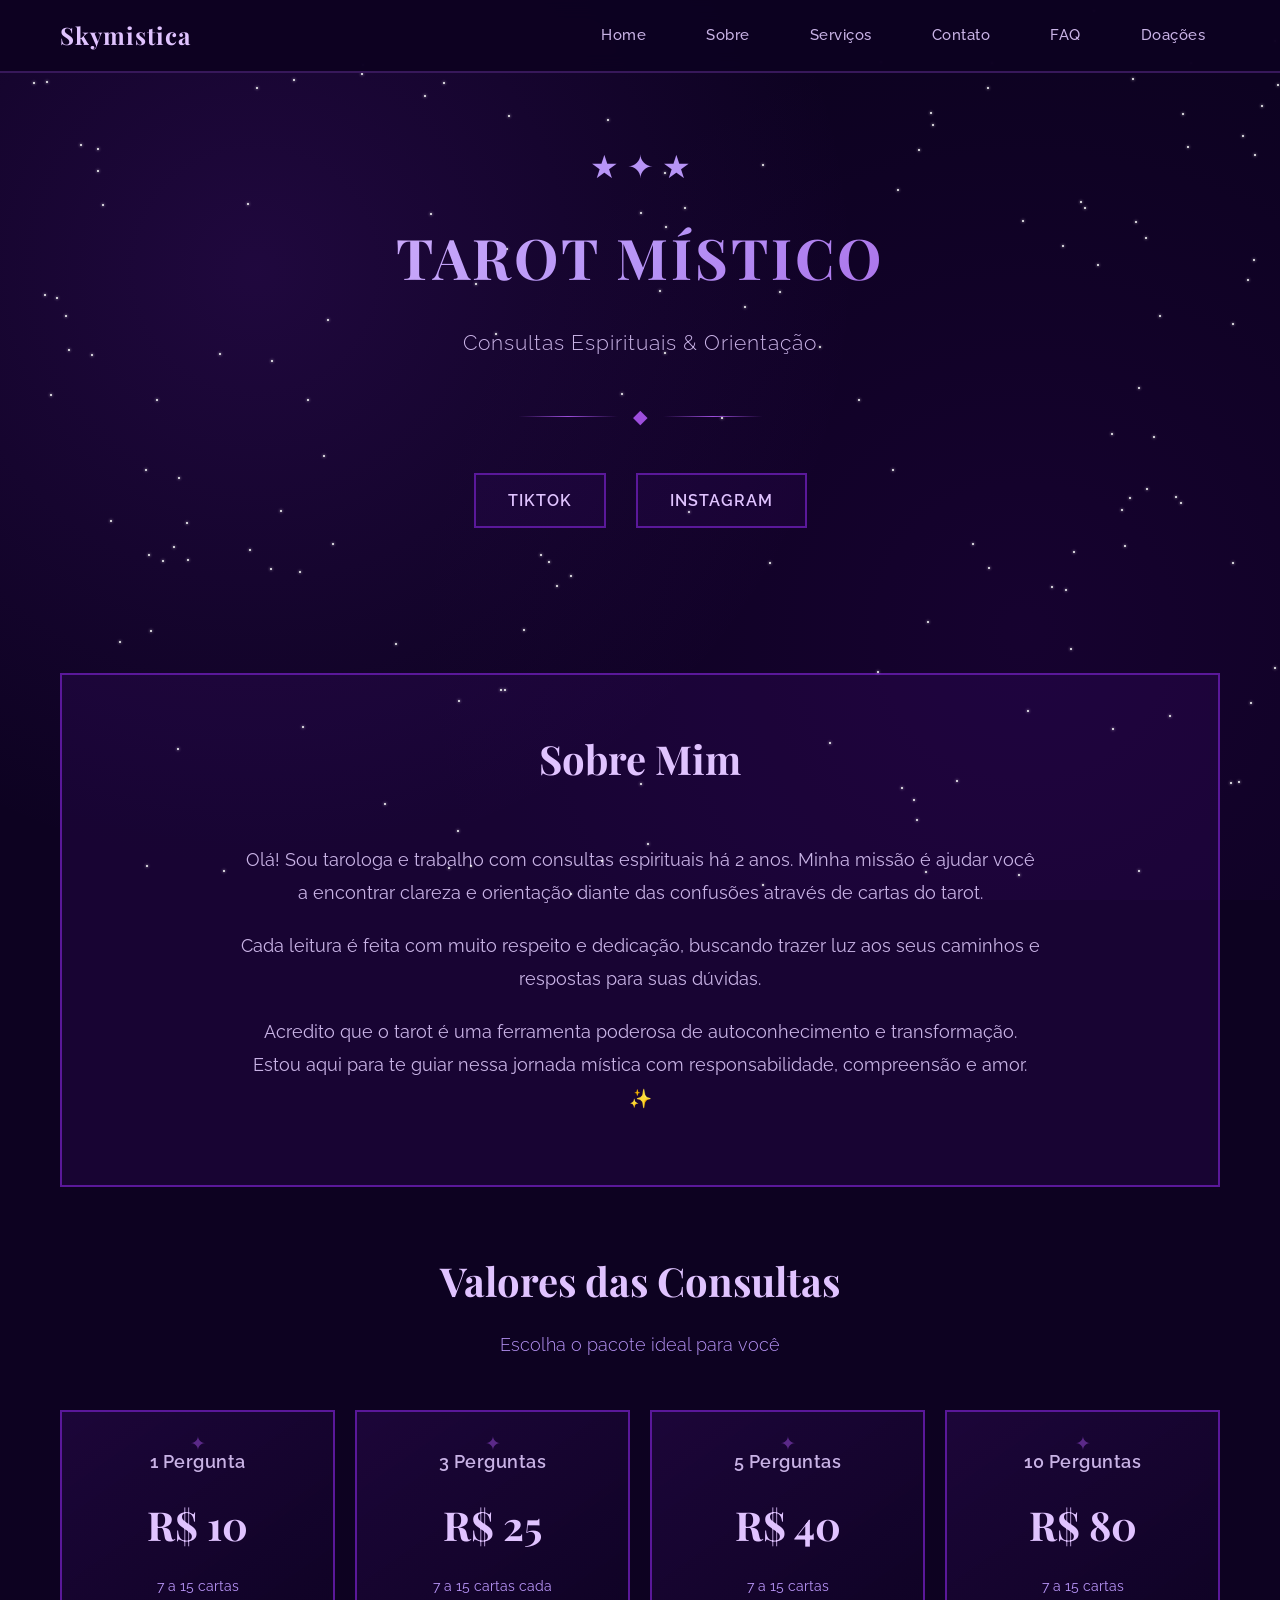
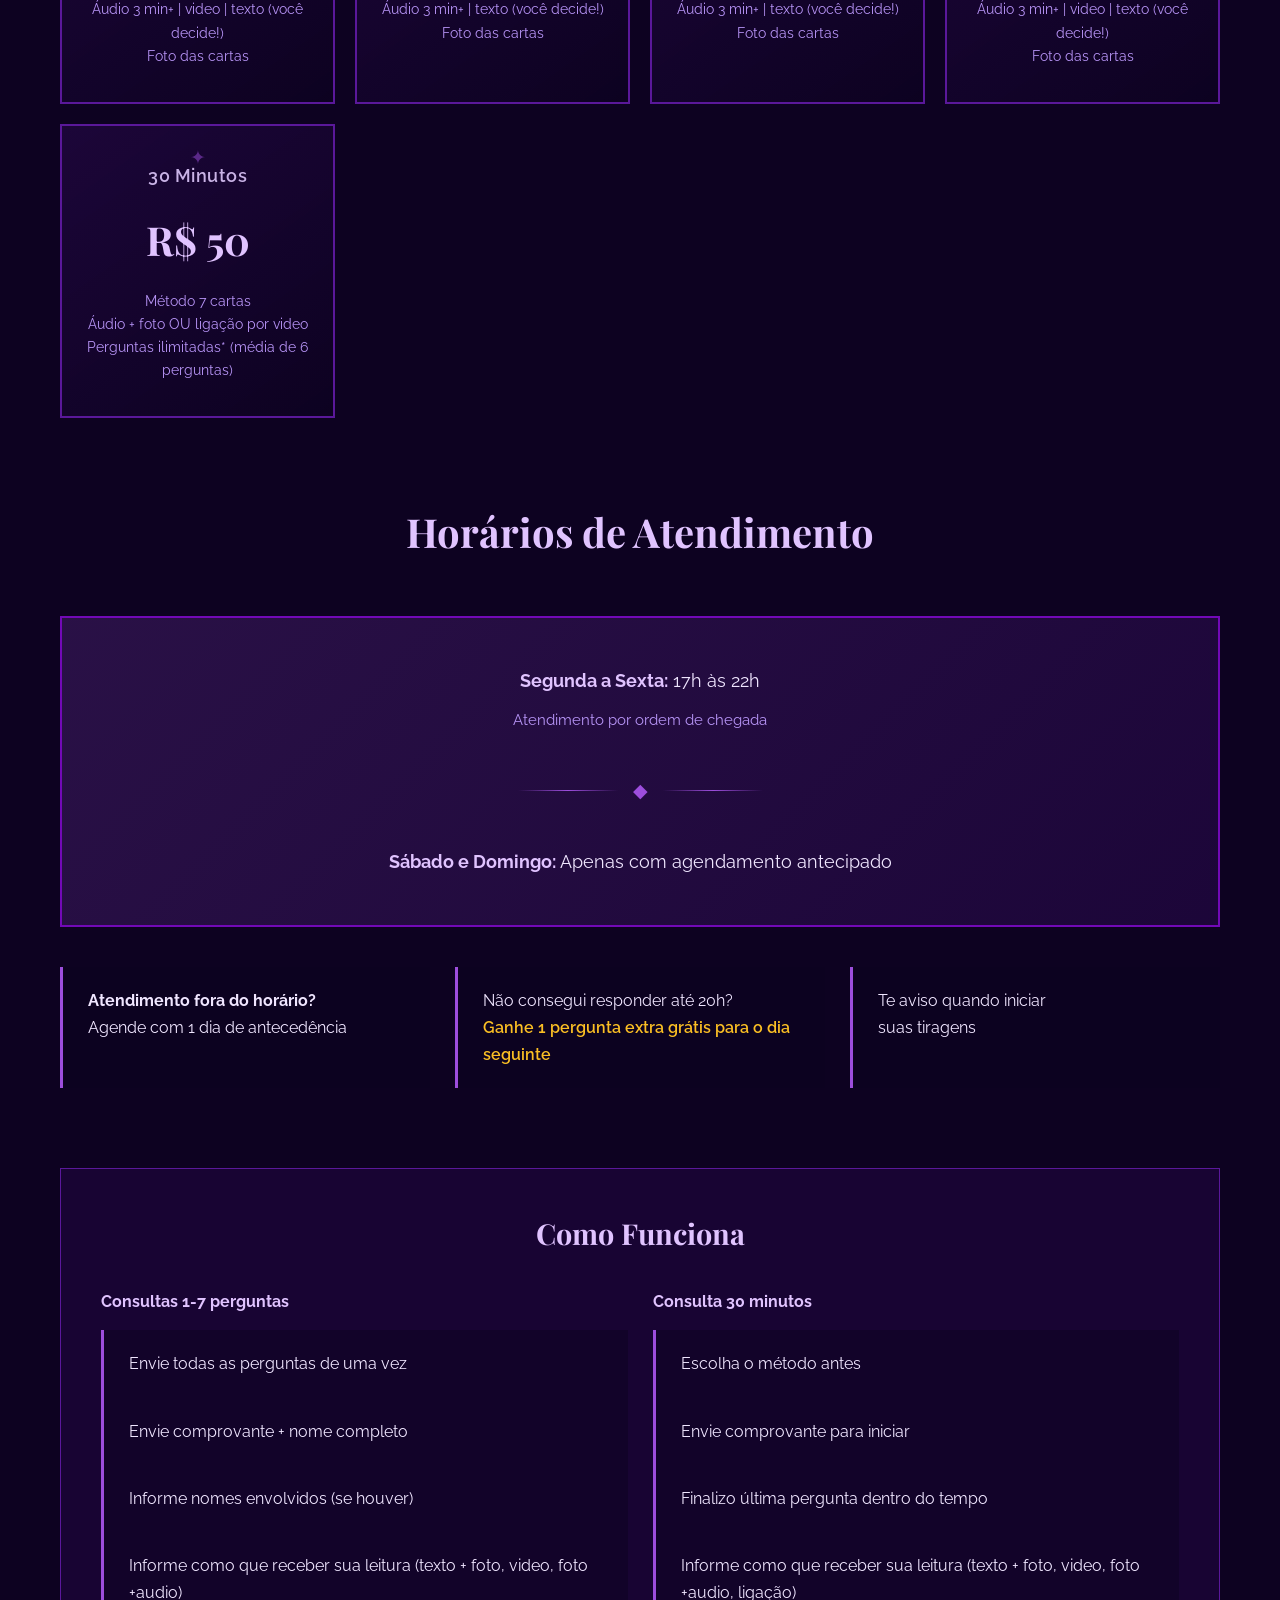
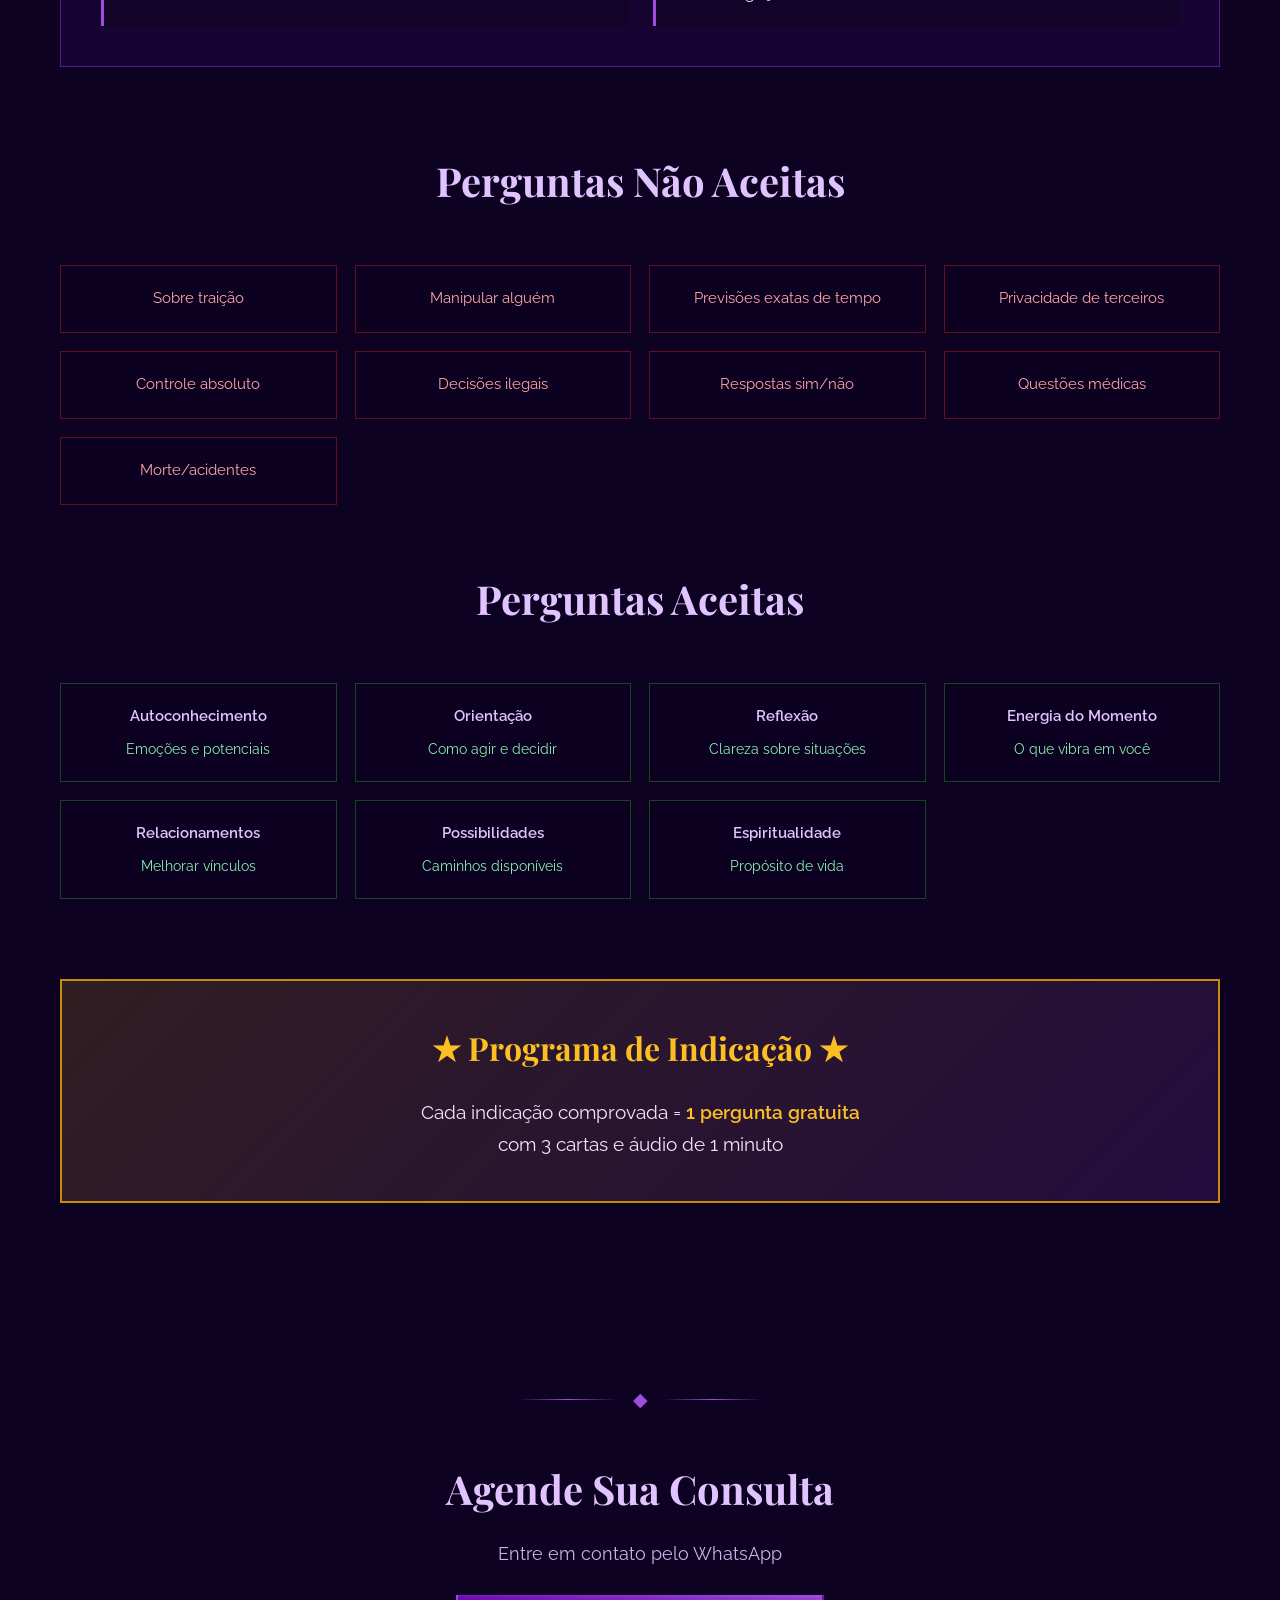
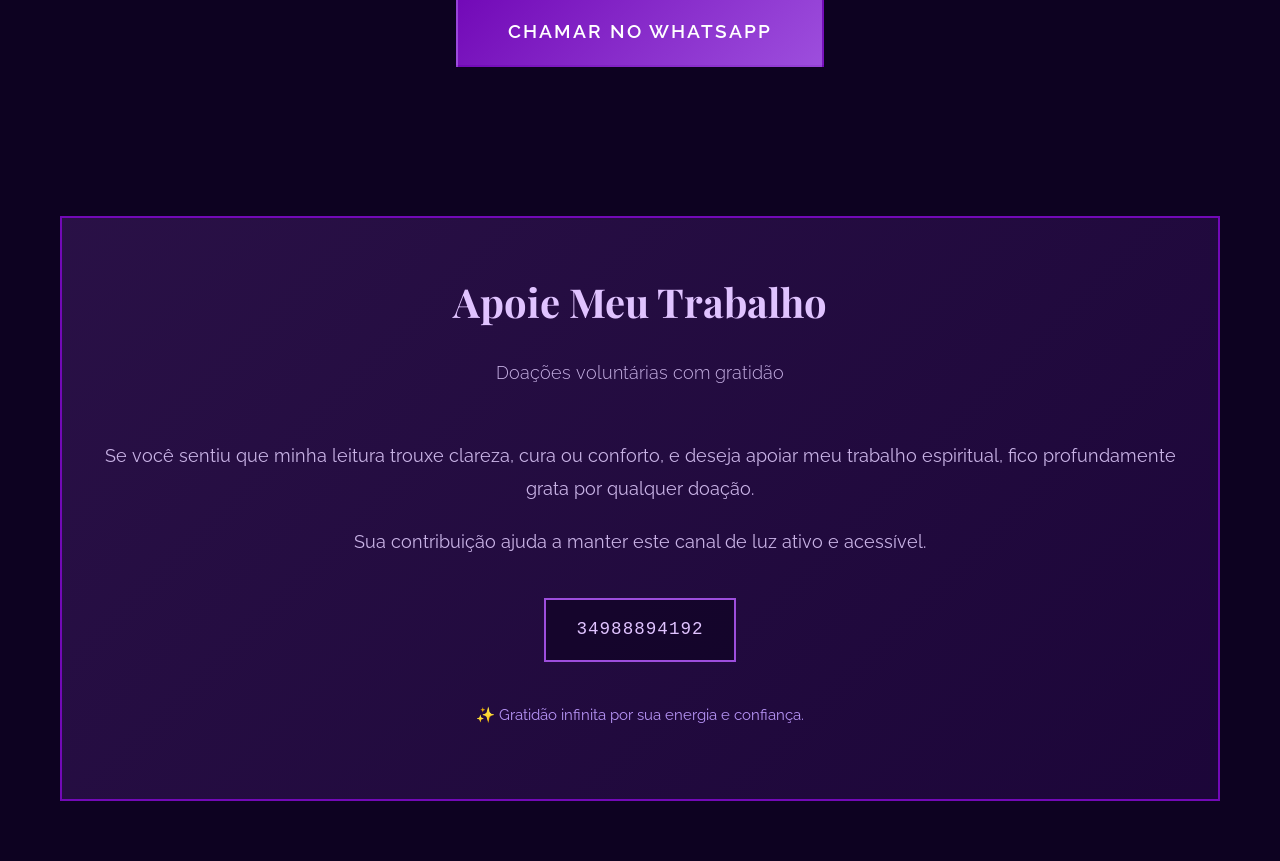
==== index.html @ a879b457 "Atualizações atualização de valores" ====
<!DOCTYPE html>
<html lang="pt-BR">
<head>
    <meta charset="UTF-8">
    <meta name="viewport" content="width=device-width, initial-scale=1.0, maximum-scale=5.0, user-scalable=yes">
    <meta name="description" content="Consultas espirituais com tarot, orientação intuitiva e leituras éticas. Agende sua consulta hoje.">
    <title>Tarot Místico | Consultas Espirituais</title>
    <style>
        @import url('https://fonts.googleapis.com/css2?family=Playfair+Display:wght@400;700&family=Raleway:wght@300;400;600&display=swap');
        * {
            margin: 0;
            padding: 0;
            box-sizing: border-box;
        }
        body {
            font-family: 'Raleway', sans-serif;
            background: #0d0221;
            color: #f0e6ff;
            line-height: 1.7;
        }
        .bg-pattern {
            position: fixed;
            top: 0;
            left: 0;
            width: 100%;
            height: 100%;
            background: 
                radial-gradient(circle at 20% 30%, rgba(138, 43, 226, 0.15) 0%, transparent 50%),
                radial-gradient(circle at 80% 70%, rgba(75, 0, 130, 0.15) 0%, transparent 50%),
                #0d0221;
            z-index: -1;
        }
        .stars-container {
            position: fixed;
            top: 0;
            left: 0;
            width: 100%;
            height: 100%;
            pointer-events: none;
            z-index: 0;
        }
        .star {
            position: absolute;
            width: 2px;
            height: 2px;
            background: white;
            border-radius: 50%;
            box-shadow: 0 0 3px white;
            animation: twinkle 3s ease-in-out infinite;
        }
        @keyframes twinkle {
            0%, 100% { opacity: 0.2; transform: scale(1); }
            50% { opacity: 1; transform: scale(1.5); }
        }
        .shooting-star {
            position: fixed;
            width: 2px;
            height: 2px;
            background: white;
            border-radius: 50%;
            box-shadow: 0 0 8px 2px rgba(255, 255, 255, 0.8);
            pointer-events: none;
            z-index: 1;
        }
        @keyframes shoot {
            0% {
                transform: translate(0, 0) rotate(-45deg);
                opacity: 1;
            }
            100% {
                transform: translate(-300px, 300px) rotate(-45deg);
                opacity: 0;
            }
        }
        .particle {
            position: fixed;
            width: 4px;
            height: 4px;
            background: #9d4edd;
            border-radius: 50%;
            pointer-events: none;
            z-index: 100;
            box-shadow: 0 0 10px #9d4edd;
        }
        @keyframes particle-float {
            0% {
                transform: translate(0, 0) scale(1);
                opacity: 1;
            }
            100% {
                transform: translate(var(--x), var(--y)) scale(0);
                opacity: 0;
            }
        }
        .container {
            max-width: 1200px;
            margin: 0 auto;
            padding: 0 20px;
        }
        nav {
            position: fixed;
            top: 0;
            left: 0;
            width: 100%;
            background: rgba(13, 2, 33, 0.95);
            backdrop-filter: blur(10px);
            border-bottom: 2px solid rgba(157, 78, 221, 0.3);
            z-index: 1000;
            padding: 15px 0;
        }
        .nav-container {
            max-width: 1200px;
            margin: 0 auto;
            padding: 0 20px;
            display: flex;
            justify-content: space-between;
            align-items: center;
        }
        .nav-logo {
            font-family: 'Playfair Display', serif;
            font-size: 1.5em;
            font-weight: 700;
            color: #e0c3ff;
            text-decoration: none;
            letter-spacing: 1px;
        }
        .nav-menu {
            display: flex;
            gap: 30px;
            list-style: none;
        }
        .nav-menu li a {
            color: #c9b3e6;
            text-decoration: none;
            font-size: 0.95em;
            font-weight: 500;
            letter-spacing: 0.5px;
            padding: 8px 15px;
            border-radius: 3px;
            transition: all 0.3s;
            position: relative;
        }
        .nav-menu li a::after {
            content: '';
            position: absolute;
            bottom: 0;
            left: 50%;
            transform: translateX(-50%);
            width: 0;
            height: 2px;
            background: linear-gradient(90deg, transparent, #9d4edd, transparent);
            transition: width 0.3s;
        }
        .nav-menu li a:hover {
            color: #e0c3ff;
            background: rgba(157, 78, 221, 0.1);
        }
        .nav-menu li a:hover::after {
            width: 80%;
        }
        .nav-toggle {
            display: none;
            flex-direction: column;
            gap: 5px;
            cursor: pointer;
            z-index: 1001;
        }
        .nav-toggle span {
            width: 25px;
            height: 2px;
            background: #e0c3ff;
            transition: all 0.3s;
        }
        .nav-toggle.active span:nth-child(1) {
            transform: rotate(45deg) translate(7px, 7px);
        }
        .nav-toggle.active span:nth-child(2) {
            opacity: 0;
        }
        .nav-toggle.active span:nth-child(3) {
            transform: rotate(-45deg) translate(7px, -7px);
        }
        @media (max-width: 768px) {
            .nav-menu {
                position: fixed;
                top: 0;
                right: -100%;
                width: 70%;
                height: 100vh;
                background: rgba(13, 2, 33, 0.98);
                backdrop-filter: blur(20px);
                flex-direction: column;
                padding: 80px 30px 30px;
                gap: 20px;
                transition: right 0.4s cubic-bezier(0.175, 0.885, 0.32, 1.275);
                border-left: 2px solid rgba(157, 78, 221, 0.3);
            }
            .nav-menu.active {
                right: 0;
            }
            .nav-toggle {
                display: flex;
            }
            .nav-menu li a {
                display: block;
                padding: 12px 20px;
                font-size: 1.1em;
            }
        }
        header {
            text-align: center;
            padding: 140px 20px 50px;
            position: relative;
        }
        .header-ornament {
            font-size: 2em;
            color: #b794f6;
            margin-bottom: 15px;
            animation: pulse-glow 2s ease-in-out infinite;
        }
        @keyframes pulse-glow {
            0%, 100% { 
                transform: scale(1);
                text-shadow: 0 0 10px rgba(183, 148, 246, 0.5);
            }
            50% { 
                transform: scale(1.1);
                text-shadow: 0 0 20px rgba(183, 148, 246, 0.8);
            }
        }
        h1 {
            font-family: 'Playfair Display', serif;
            font-size: clamp(2rem, 8vw, 3.5rem);
            font-weight: 700;
            background: linear-gradient(135deg, #e0c3ff 0%, #b794f6 50%, #9d4edd 100%);
            -webkit-background-clip: text;
            -webkit-text-fill-color: transparent;
            background-clip: text;
            margin-bottom: 20px;
            letter-spacing: 3px;
            animation: title-glow 3s ease-in-out infinite;
        }
        @keyframes title-glow {
            0%, 100% { 
                filter: drop-shadow(0 0 10px rgba(157, 78, 221, 0.3));
            }
            50% { 
                filter: drop-shadow(0 0 25px rgba(157, 78, 221, 0.6));
            }
        }
        .tagline {
            font-size: 1.3em;
            color: #c9b3e6;
            font-weight: 300;
            letter-spacing: 1px;
        }
        .ornament-line {
            display: flex;
            align-items: center;
            justify-content: center;
            margin: 40px 0;
            gap: 15px;
        }
        .ornament-line::before,
        .ornament-line::after {
            content: '';
            width: 100px;
            height: 1px;
            background: linear-gradient(90deg, transparent, #9d4edd, transparent);
        }
        .ornament-symbol {
            color: #9d4edd;
            font-size: 1.2em;
            display: inline-block;
            animation: rotate-symbol 4s linear infinite;
        }
        @keyframes rotate-symbol {
            0% { transform: rotate(0deg); }
            100% { transform: rotate(360deg); }
        }
        .social-links {
            display: flex;
            justify-content: center;
            gap: 30px;
            margin: 35px 0;
        }
        .social-btn {
            text-decoration: none;
            color: #e0c3ff;
            font-size: 1em;
            padding: 12px 32px;
            border: 2px solid #5a189a;
            background: rgba(90, 24, 154, 0.1);
            transition: all 0.3s;
            font-weight: 600;
            letter-spacing: 1px;
            position: relative;
            overflow: hidden;
        }
        .social-btn::before {
            content: '';
            position: absolute;
            top: 50%;
            left: 50%;
            width: 0;
            height: 0;
            border-radius: 50%;
            background: rgba(157, 78, 221, 0.3);
            transform: translate(-50%, -50%);
            transition: width 0.6s, height 0.6s;
        }
        .social-btn:hover::before {
            width: 300px;
            height: 300px;
        }
        .social-btn:hover {
            border-color: #9d4edd;
            background: rgba(157, 78, 221, 0.2);
            transform: translateY(-2px);
            box-shadow: 0 10px 30px rgba(157, 78, 221, 0.4);
        }
        .social-btn span {
            position: relative;
            z-index: 1;
        }
        section {
            margin-bottom: 80px;
        }
        .section-header {
            text-align: center;
            margin-bottom: 50px;
        }
        .section-title {
            font-family: 'Playfair Display', serif;
            font-size: clamp(1.8rem, 6vw, 2.5rem);
            color: #e0c3ff;
            margin-bottom: 15px;
            font-weight: 700;
        }
        .section-subtitle {
            color: #b794f6;
            font-size: 1.1em;
            font-weight: 300;
        }

        /* 👇 Tabela de preços totalmente responsiva */
        .prices-grid {
            display: grid;
            grid-template-columns: repeat(auto-fit, minmax(220px, 1fr));
            gap: 20px;
            margin-bottom: 30px;
        }

        .price-card-link {
            text-decoration: none;
            color: inherit;
            display: block;
            height: 100%;
        }

        .price-card {
            background: linear-gradient(145deg, rgba(90, 24, 154, 0.2), rgba(13, 2, 33, 0.4));
            border: 2px solid #5a189a;
            padding: 35px 20px;
            text-align: center;
            transition: all 0.4s cubic-bezier(0.175, 0.885, 0.32, 1.275);
            position: relative;
            overflow: hidden;
            cursor: pointer;
            height: 100%;
        }
        .price-card::before {
            content: '✦';
            position: absolute;
            top: 15px;
            left: 50%;
            transform: translateX(-50%);
            color: #9d4edd;
            font-size: 1.2em;
            opacity: 0.5;
            transition: all 0.4s;
        }
        .price-card::after {
            content: '';
            position: absolute;
            top: -50%;
            left: -50%;
            width: 200%;
            height: 200%;
            background: radial-gradient(circle, rgba(157, 78, 221, 0.3) 0%, transparent 70%);
            opacity: 0;
            transition: opacity 0.4s;
        }
        .price-card:hover {
            border-color: #9d4edd;
            transform: translateY(-10px) scale(1.05);
            box-shadow: 0 15px 40px rgba(157, 78, 221, 0.5);
            background: linear-gradient(145deg, rgba(90, 24, 154, 0.3), rgba(13, 2, 33, 0.5));
        }
        .price-card:hover::before {
            transform: translateX(-50%) rotate(180deg) scale(1.3);
            opacity: 1;
            text-shadow: 0 0 15px #9d4edd;
        }
        .price-card:hover::after {
            opacity: 1;
        }
        .price-name {
            font-weight: 600;
            font-size: 1.1em;
            color: #c9b3e6;
            margin-bottom: 15px;
            letter-spacing: 0.5px;
        }
        .price-value {
            font-family: 'Playfair Display', serif;
            font-size: 2.5em;
            color: #e0c3ff;
            margin: 15px 0;
            font-weight: 700;
        }
        .price-features {
            font-size: 0.9em;
            color: #b794f6;
            line-height: 1.6;
        }

        /* Restante do CSS mantido igual */
        .info-section {
            background: rgba(90, 24, 154, 0.15);
            border: 1px solid #5a189a;
            padding: 40px;
            margin: 30px 0;
        }
        .info-section h3 {
            font-family: 'Playfair Display', serif;
            color: #e0c3ff;
            font-size: 1.8em;
            margin-bottom: 25px;
            text-align: center;
        }
        .info-grid {
            display: grid;
            grid-template-columns: repeat(auto-fit, minmax(300px, 1fr));
            gap: 25px;
            margin-top: 30px;
        }
        .info-card {
            background: rgba(13, 2, 33, 0.5);
            border-left: 3px solid #9d4edd;
            padding: 20px 25px;
            transition: all 0.3s;
        }
        .info-card:hover {
            background: rgba(90, 24, 154, 0.2);
            transform: translateX(5px);
        }
        .schedule-highlight {
            background: linear-gradient(135deg, rgba(157, 78, 221, 0.2), rgba(90, 24, 154, 0.2));
            border: 2px solid #7209b7;
            padding: 35px;
            text-align: center;
            margin: 40px 0;
        }
        .schedule-highlight p {
            font-size: 1.15em;
            margin: 12px 0;
        }
        .schedule-highlight strong {
            color: #e0c3ff;
        }
        .questions-grid {
            display: grid;
            grid-template-columns: repeat(auto-fit, minmax(250px, 1fr));
            gap: 18px;
            margin-top: 30px;
        }
        .question-item {
            background: rgba(13, 2, 33, 0.6);
            border: 1px solid #5a189a;
            padding: 20px;
            text-align: center;
            transition: all 0.3s cubic-bezier(0.175, 0.885, 0.32, 1.275);
            font-size: 0.95em;
            position: relative;
        }
        .question-item::before {
            content: '';
            position: absolute;
            inset: 0;
            border-radius: inherit;
            padding: 2px;
            background: linear-gradient(135deg, transparent, currentColor, transparent);
            -webkit-mask: linear-gradient(#fff 0 0) content-box, linear-gradient(#fff 0 0);
            -webkit-mask-composite: xor;
            mask-composite: exclude;
            opacity: 0;
            transition: opacity 0.3s;
        }
        .question-item:hover {
            transform: scale(1.05) translateY(-3px);
        }
        .question-item:hover::before {
            opacity: 0.5;
        }
        .denied-item {
            border-color: rgba(185, 28, 28, 0.5);
            color: #fca5a5;
        }
        .denied-item:hover {
            border-color: rgba(185, 28, 28, 0.8);
            background: rgba(185, 28, 28, 0.1);
        }
        .accepted-item {
            border-color: rgba(34, 139, 34, 0.5);
        }
        .accepted-item:hover {
            border-color: rgba(34, 139, 34, 0.8);
            background: rgba(34, 139, 34, 0.1);
        }
        .accepted-title {
            color: #e0c3ff;
            font-weight: 600;
            margin-bottom: 8px;
        }
        .accepted-desc {
            color: #86efac;
            font-size: 0.9em;
        }
        .bonus-section {
            background: linear-gradient(135deg, rgba(251, 191, 36, 0.15), rgba(157, 78, 221, 0.15));
            border: 2px solid #ca8a04;
            padding: 40px;
            text-align: center;
            margin: 50px 0;
        }
        .bonus-section h3 {
            font-family: 'Playfair Display', serif;
            color: #fbbf24;
            font-size: 2em;
            margin-bottom: 20px;
        }
        .bonus-section p {
            font-size: 1.2em;
        }
        .sobre-section {
            background: rgba(90, 24, 154, 0.15);
            border: 2px solid #5a189a;
            padding: 50px 40px;
            margin: 60px 0;
            text-align: center;
        }
        .sobre-section p {
            color: #c9b3e6;
            font-size: 1.15em;
            line-height: 1.8;
            max-width: 800px;
            margin: 20px auto;
        }
        .faq-section {
            margin: 60px 0;
        }
        .faq-item {
            background: rgba(90, 24, 154, 0.15);
            border: 2px solid #5a189a;
            margin-bottom: 15px;
            overflow: hidden;
            transition: all 0.3s;
        }
        .faq-item:hover {
            border-color: #9d4edd;
        }
        .faq-question {
            padding: 20px 25px;
            cursor: pointer;
            display: flex;
            justify-content: space-between;
            align-items: center;
            font-weight: 600;
            color: #e0c3ff;
            font-size: 1.05em;
            transition: all 0.3s;
        }
        .faq-question:hover {
            background: rgba(157, 78, 221, 0.1);
        }
        .faq-icon {
            font-size: 1.3em;
            color: #9d4edd;
            transition: transform 0.3s;
        }
        .faq-item.active .faq-icon {
            transform: rotate(45deg);
        }
        .faq-answer {
            max-height: 0;
            overflow: hidden;
            transition: max-height 0.4s cubic-bezier(0.175, 0.885, 0.32, 1.275);
        }
        .faq-item.active .faq-answer {
            max-height: 500px;
        }
        .faq-answer-content {
            padding: 0 25px 20px;
            color: #b794f6;
            line-height: 1.7;
        }
        .doacoes-section {
            background: linear-gradient(135deg, rgba(157, 78, 221, 0.2), rgba(90, 24, 154, 0.2));
            border: 2px solid #7209b7;
            padding: 50px 40px;
            text-align: center;
            margin: 60px 0;
        }
        .doacoes-section p {
            font-size: 1.15em;
            color: #c9b3e6;
            margin: 20px 0;
            line-height: 1.8;
        }
        .pix-key {
            background: rgba(13, 2, 33, 0.6);
            border: 2px solid #9d4edd;
            padding: 15px 30px;
            display: inline-block;
            margin: 20px 0;
            font-family: 'Courier New', monospace;
            color: #e0c3ff;
            font-size: 1.1em;
            letter-spacing: 1px;
        }
        .feedback-section {
            margin: 60px 0;
        }
        .view-feedbacks-btn {
            background: rgba(90, 24, 154, 0.2);
            border: 2px solid #5a189a;
            color: #e0c3ff;
            padding: 12px 30px;
            font-size: 0.95em;
            font-weight: 600;
            letter-spacing: 1px;
            cursor: pointer;
            transition: all 0.3s;
            margin: 20px auto;
            display: block;
        }
        .view-feedbacks-btn:hover {
            border-color: #9d4edd;
            background: rgba(157, 78, 221, 0.2);
            transform: translateY(-2px);
        }
        .feedback-form-container {
            background: linear-gradient(145deg, rgba(90, 24, 154, 0.15), rgba(13, 2, 33, 0.3));
            border: 2px solid #5a189a;
            padding: 30px;
            margin-bottom: 30px;
            max-width: 600px;
            margin-left: auto;
            margin-right: auto;
        }
        .feedback-form-container h3 {
            font-size: 1.3em;
        }
        .feedback-form {
            display: flex;
            flex-direction: column;
            gap: 20px;
            max-width: 600px;
            margin: 0 auto;
        }
        .form-group {
            display: flex;
            flex-direction: column;
            gap: 10px;
        }
        .form-group label {
            color: #e0c3ff;
            font-weight: 600;
            font-size: 1.05em;
        }
        .form-group input,
        .form-group textarea {
            background: rgba(13, 2, 33, 0.6);
            border: 2px solid #5a189a;
            color: #f0e6ff;
            padding: 12px 15px;
            font-family: 'Raleway', sans-serif;
            font-size: 1em;
            transition: all 0.3s;
        }
        .form-group input:focus,
        .form-group textarea:focus {
            outline: none;
            border-color: #9d4edd;
            background: rgba(13, 2, 33, 0.8);
            box-shadow: 0 0 20px rgba(157, 78, 221, 0.3);
        }
        .form-group textarea {
            min-height: 120px;
            resize: vertical;
        }
        .rating-container {
            display: flex;
            gap: 10px;
            justify-content: center;
            font-size: 2em;
        }
        .star-rating {
            cursor: pointer;
            color: #5a189a;
            transition: all 0.3s;
        }
        .star-rating:hover,
        .star-rating.active {
            color: #fbbf24;
            transform: scale(1.2);
            filter: drop-shadow(0 0 8px #fbbf24);
        }
        .submit-btn {
            background: linear-gradient(135deg, #7209b7, #9d4edd);
            color: #ffffff;
            padding: 15px 40px;
            border: 2px solid transparent;
            font-size: 1.1em;
            font-weight: 600;
            letter-spacing: 1px;
            cursor: pointer;
            transition: all 0.4s cubic-bezier(0.175, 0.885, 0.32, 1.275);
            position: relative;
            overflow: hidden;
        }
        .submit-btn:hover {
            background: linear-gradient(135deg, #9d4edd, #b794f6);
            transform: translateY(-3px);
            box-shadow: 0 15px 40px rgba(157, 78, 221, 0.5);
            border-color: #e0c3ff;
        }
        .submit-btn:active {
            transform: translateY(-1px);
        }
        .feedbacks-container {
            display: grid;
            grid-template-columns: repeat(auto-fit, minmax(300px, 1fr));
            gap: 25px;
            margin-top: 30px;
        }
        .feedback-card {
            background: linear-gradient(145deg, rgba(90, 24, 154, 0.15), rgba(13, 2, 33, 0.4));
            border: 2px solid #5a189a;
            padding: 25px;
            transition: all 0.3s;
            position: relative;
            overflow: hidden;
        }
        .delete-feedback-btn {
            position: absolute;
            top: 10px;
            right: 10px;
            background: rgba(185, 28, 28, 0.3);
            border: 1px solid rgba(185, 28, 28, 0.5);
            color: #fca5a5;
            padding: 5px 10px;
            font-size: 0.85em;
            cursor: pointer;
            opacity: 0;
            transition: all 0.3s;
            z-index: 2;
        }
        .feedback-card:hover .delete-feedback-btn {
            opacity: 1;
        }
        .delete-feedback-btn:hover {
            background: rgba(185, 28, 28, 0.5);
            border-color: rgba(185, 28, 28, 0.8);
            transform: scale(1.05);
        }
        .feedback-toggle-section {
            text-align: center;
            margin: 30px 0;
        }
        .feedback-card::before {
            content: '"';
            position: absolute;
            top: 10px;
            left: 15px;
            font-size: 4em;
            color: rgba(157, 78, 221, 0.2);
            font-family: 'Playfair Display', serif;
        }
        .feedback-card:hover {
            border-color: #9d4edd;
            transform: translateY(-5px);
            box-shadow: 0 10px 30px rgba(157, 78, 221, 0.3);
        }
        .feedback-header {
            display: flex;
            justify-content: space-between;
            align-items: center;
            margin-bottom: 15px;
            position: relative;
            z-index: 1;
        }
        .feedback-name {
            color: #e0c3ff;
            font-weight: 600;
            font-size: 1.1em;
        }
        .feedback-stars {
            color: #fbbf24;
            font-size: 1.2em;
        }
        .feedback-text {
            color: #c9b3e6;
            line-height: 1.7;
            position: relative;
            z-index: 1;
        }
        .feedback-date {
            color: #7c3aed;
            font-size: 0.85em;
            margin-top: 15px;
            text-align: right;
        }
        @media (max-width: 768px) {
            .feedback-form-container {
                padding: 25px;
            }
            .feedbacks-container {
                grid-template-columns: 1fr;
            }
            .social-links {
                flex-direction: column;
                align-items: center;
            }
            .social-btn {
                width: 200px;
            }
        }
        .highlight-text {
            color: #fbbf24;
            font-weight: 600;
        }
        .cta-section {
            text-align: center;
            padding: 60px 20px;
        }
        .cta-btn {
            display: inline-block;
            background: linear-gradient(135deg, #7209b7, #9d4edd);
            color: #ffffff;
            padding: 18px 50px;
            text-decoration: none;
            font-size: 1.2em;
            font-weight: 600;
            letter-spacing: 2px;
            transition: all 0.4s cubic-bezier(0.175, 0.885, 0.32, 1.275);
            border: 2px solid transparent;
            margin-top: 25px;
            position: relative;
            overflow: hidden;
        }
        .cta-btn::before {
            content: '';
            position: absolute;
            top: 0;
            left: -100%;
            width: 100%;
            height: 100%;
            background: linear-gradient(90deg, transparent, rgba(255, 255, 255, 0.3), transparent);
            transition: left 0.5s;
        }
        .cta-btn:hover::before {
            left: 100%;
        }
        .cta-btn:hover {
            background: linear-gradient(135deg, #9d4edd, #b794f6);
            transform: translateY(-5px) scale(1.05);
            box-shadow: 0 20px 50px rgba(157, 78, 221, 0.6);
            border-color: #e0c3ff;
        }
        .cta-btn:active {
            transform: translateY(-3px) scale(1.02);
        }
    </style>
    <meta name="google-site-verification" content="fKoF7SMk9JvR11VskaESYh5xwRp-BRZ_oxU2WrMAyKY" />
</head>
<body>
    <nav>
        <div class="nav-container">
            <a href="#home" class="nav-logo">Skymistica</a>
            <ul class="nav-menu" id="navMenu">
                <li><a href="#home">Home</a></li>
                <li><a href="#sobre">Sobre</a></li>
                <li><a href="#servicos">Serviços</a></li>
                <li><a href="#contato">Contato</a></li>
                <li><a href="#faq">FAQ</a></li>
                <li><a href="#doacoes">Doações</a></li>
            </ul>
            <div class="nav-toggle" id="navToggle">
                <span></span>
                <span></span>
                <span></span>
            </div>
        </div>
    </nav>
    <div class="bg-pattern"></div>
    <div class="stars-container" id="starsContainer"></div>
    <div class="container">
        <header id="home">
            <div class="header-ornament">★ ✦ ★</div>
            <h1>TAROT MÍSTICO</h1>
            <p class="tagline">Consultas Espirituais & Orientação</p>
            <div class="ornament-line">
                <span class="ornament-symbol">◆</span>
            </div>
            <div class="social-links">
                <a href="https://www.tiktok.com/@_skymistica" target="_blank" class="social-btn"><span>TIKTOK</span></a>
                <a href="https://www.instagram.com/_skymistica/" target="_blank" class="social-btn"><span>INSTAGRAM</span></a>
            </div>
        </header>
        <section id="sobre" class="sobre-section">
            <div class="section-header">
                <h2 class="section-title">Sobre Mim</h2>
            </div>
            <p>
                Olá! Sou tarologa e trabalho com consultas espirituais há 2 anos. Minha missão é ajudar você a encontrar clareza e
                orientação diante das confusões através de cartas do tarot. 
            </p>
            <p>
                Cada leitura é feita com muito 
                respeito e dedicação, buscando trazer luz aos seus caminhos e respostas para suas dúvidas.
            </p>
            <p>
                Acredito que o tarot é uma ferramenta poderosa de autoconhecimento e transformação. Estou aqui para te guiar 
                nessa jornada mística com responsabilidade, compreensão e amor. ✨
            </p>
        </section>
        <section id="servicos">
            <div class="section-header">
                <h2 class="section-title">Valores das Consultas</h2>
                <p class="section-subtitle">Escolha o pacote ideal para você</p>
            </div>
            <div class="prices-grid">
                <!-- Cada card agora é um link para WhatsApp -->
                <a href="https://wa.me/5534988894192?text=Olá,%20gostaria%20de%20agendar%20a%20consulta%20de%201%20pergunta%20(R$7)!" class="price-card-link" target="_blank">
                    <div class="price-card">
                        <div class="price-name">1 Pergunta</div>
                        <div class="price-value">R$ 10</div>
                        <div class="price-features">
                            7 a 15 cartas<br>
                            Áudio 3 min+ | video | texto (você decide!) <br>
                            Foto das cartas
                        </div>
                    </div>
                </a>
                <a href="https://wa.me/5534988894192?text=Olá,%20gostaria%20de%20agendar%20a%20consulta%20de%203%20perguntas%20(R$15)!" class="price-card-link" target="_blank">
                    <div class="price-card">
                        <div class="price-name">3 Perguntas</div>
                        <div class="price-value">R$ 25</div>
                        <div class="price-features">
                            7 a 15 cartas cada<br>
                            Áudio 3 min+ | texto (você decide!) <br>
                            Foto das cartas
                        </div>
                    </div>
                </a>
                <a href="https://wa.me/5534988894192?text=Olá,%20gostaria%20de%20agendar%20a%20consulta%20de%205%20perguntas%20(R$20)!" class="price-card-link" target="_blank">
                    <div class="price-card">
                        <div class="price-name">5 Perguntas</div>
                        <div class="price-value">R$ 40</div>
                        <div class="price-features">
                            7 a 15 cartas<br>
                            Áudio 3 min+ | texto (você decide!) <br>
                            Foto das cartas
                        </div>
                    </div>
                </a>
                <a href="https://wa.me/5534988894192?text=Olá,%20gostaria%20de%20agendar%20a%20consulta%20de%207%20perguntas%20(R$25)!" class="price-card-link" target="_blank">
                    <div class="price-card">
                        <div class="price-name">10 Perguntas</div>
                        <div class="price-value">R$ 80</div>
                        <div class="price-features">
                            7 a 15 cartas<br>
                            Áudio 3 min+ | video | texto (você decide!) <br>
                            Foto das cartas
                        </div>
                    </div>
                </a>
                <a href="https://wa.me/5534988894192?text=Olá,%20gostaria%20de%20agendar%20a%20consulta%20de%2030%20minutos%20(R$55)!" class="price-card-link" target="_blank">
                    <div class="price-card">
                        <div class="price-name">30 Minutos</div>
                        <div class="price-value">R$ 50</div>
                        <div class="price-features">
                            Método 7 cartas<br>
                            Áudio + foto OU ligação por video<br>
                            Perguntas ilimitadas* (média de 6 perguntas)
                        </div>
                    </div>
                </a>
            </div>
        </section>
        <!-- Restante do conteúdo mantido igual -->
        <section>
            <div class="section-header">
                <h2 class="section-title">Horários de Atendimento</h2>
            </div>
            <div class="schedule-highlight">
                <p><strong>Segunda a Sexta:</strong> 17h às 22h</p>
                <p style="font-size: 0.95em; color: #b794f6;">Atendimento por ordem de chegada</p>
                <div class="ornament-line">
                    <span class="ornament-symbol">◆</span>
                </div>
                <p><strong>Sábado e Domingo:</strong> Apenas com agendamento antecipado</p>
            </div>
            <div class="info-grid">
                <div class="info-card">
                    <strong>Atendimento fora do horário?</strong><br>
                    Agende com 1 dia de antecedência
                </div>
                <div class="info-card">
                    Não consegui responder até 20h?<br>
                    <span class="highlight-text">Ganhe 1 pergunta extra grátis para o dia seguinte</span>
                </div>
                <div class="info-card">
                    Te aviso quando iniciar<br>
                    suas tiragens
                </div>
            </div>
        </section>
        <section>
            <div class="info-section">
                <h3>Como Funciona</h3>
                <div class="info-grid">
                    <div>
                        <h4 style="color: #e0c3ff; margin-bottom: 15px;">Consultas 1-7 perguntas</h4>
                        <div class="info-card">Envie todas as perguntas de uma vez</div>
                        <div class="info-card">Envie comprovante + nome completo</div>
                        <div class="info-card">Informe nomes envolvidos (se houver)</div>
                        <div class="info-card">Informe como que receber sua leitura (texto + foto, video, foto +audio) </div>
                    </div>
                    <div>
                        <h4 style="color: #e0c3ff; margin-bottom: 15px;">Consulta 30 minutos</h4>
                        <div class="info-card">Escolha o método antes</div>
                        <div class="info-card">Envie comprovante para iniciar</div>
                        <div class="info-card">Finalizo última pergunta dentro do tempo</div>
                        <div class="info-card">Informe como que receber sua leitura (texto + foto, video, foto +audio, ligação) </div>

                    </div>
                </div>
            </div>
        </section>
        <section id="faq">
            <div class="section-header">
                <h2 class="section-title">Perguntas Não Aceitas</h2>
            </div>
            <div class="questions-grid">
                <div class="question-item denied-item">Sobre traição</div>
                <div class="question-item denied-item">Manipular alguém</div>
                <div class="question-item denied-item">Previsões exatas de tempo</div>
                <div class="question-item denied-item">Privacidade de terceiros</div>
                <div class="question-item denied-item">Controle absoluto</div>
                <div class="question-item denied-item">Decisões ilegais</div>
                <div class="question-item denied-item">Respostas sim/não</div>
                <div class="question-item denied-item">Questões médicas</div>
                <div class="question-item denied-item">Morte/acidentes</div>
            </div>
            <div class="section-header" style="margin-top: 60px;">
                <h2 class="section-title">Perguntas Aceitas</h2>
            </div>
            <div class="questions-grid">
                <div class="question-item accepted-item">
                    <div class="accepted-title">Autoconhecimento</div>
                    <div class="accepted-desc">Emoções e potenciais</div>
                </div>
                <div class="question-item accepted-item">
                    <div class="accepted-title">Orientação</div>
                    <div class="accepted-desc">Como agir e decidir</div>
                </div>
                <div class="question-item accepted-item">
                    <div class="accepted-title">Reflexão</div>
                    <div class="accepted-desc">Clareza sobre situações</div>
                </div>
                <div class="question-item accepted-item">
                    <div class="accepted-title">Energia do Momento</div>
                    <div class="accepted-desc">O que vibra em você</div>
                </div>
                <div class="question-item accepted-item">
                    <div class="accepted-title">Relacionamentos</div>
                    <div class="accepted-desc">Melhorar vínculos</div>
                </div>
                <div class="question-item accepted-item">
                    <div class="accepted-title">Possibilidades</div>
                    <div class="accepted-desc">Caminhos disponíveis</div>
                </div>
                <div class="question-item accepted-item">
                    <div class="accepted-title">Espiritualidade</div>
                    <div class="accepted-desc">Propósito de vida</div>
                </div>
            </div>
        </section>
        <section>
            <div class="bonus-section">
                <h3>★ Programa de Indicação ★</h3>
                <p>
                    Cada indicação comprovada = <span class="highlight-text">1 pergunta gratuita</span><br>
                    com 3 cartas e áudio de 1 minuto
                </p>
            </div>
        </section>
        <section id="contato" class="cta-section">
            <div class="ornament-line">
                <span class="ornament-symbol">◆</span>
            </div>
            <h2 class="section-title">Agende Sua Consulta</h2>
            <p style="font-size: 1.15em; color: #c9b3e6;">
                Entre em contato pelo WhatsApp
            </p>
            <a href="https://wa.me/5534991282814?text=Olá,%20gostaria%20de%20agendar%20uma%20consulta%20com%20você!" class="cta-btn" target="_blank">
                CHAMAR NO WHATSAPP
            </a>
        </section>
        <section id="doacoes" class="doacoes-section">
            <div class="section-header">
                <h2 class="section-title">Apoie Meu Trabalho</h2>
                <p class="section-subtitle">Doações voluntárias com gratidão</p>
            </div>
            <p>
                Se você sentiu que minha leitura trouxe clareza, cura ou conforto, e deseja apoiar meu trabalho espiritual, fico profundamente grata por qualquer doação.
            </p>
            <p>
                Sua contribuição ajuda a manter este canal de luz ativo e acessível.
            </p>
            <div class="pix-key">34988894192</div>
            <p style="font-size: 0.95em; color: #b794f6;">
                ✨ Gratidão infinita por sua energia e confiança.
            </p>
        </section>
    </div>

    <!-- Scripts originais -->
    <script>
        // Criar estrelas animadas
        const starsContainer = document.getElementById('starsContainer');
        for (let i = 0; i < 150; i++) {
            const star = document.createElement('div');
            star.className = 'star';
            star.style.left = Math.random() * 100 + '%';
            star.style.top = Math.random() * 100 + '%';
            star.style.animationDelay = Math.random() * 3 + 's';
            star.style.animationDuration = (2 + Math.random() * 2) + 's';
            starsContainer.appendChild(star);
        }
        // Estrelas cadentes aleatórias
        function createShootingStar() {
            const star = document.createElement('div');
            star.className = 'shooting-star';
            star.style.left = Math.random() * window.innerWidth + 'px';
            star.style.top = Math.random() * (window.innerHeight / 2) + 'px';
            document.body.appendChild(star);
            star.style.animation = 'shoot 1.5s ease-out forwards';
            setTimeout(() => star.remove(), 1500);
        }
        setInterval(createShootingStar, 4000);
        // Partículas ao mover o mouse
        let mouseTimeout;
        document.addEventListener('mousemove', (e) => {
            clearTimeout(mouseTimeout);
            mouseTimeout = setTimeout(() => {
                if (Math.random() > 0.85) {
                    createParticle(e.clientX, e.clientY);
                }
            }, 50);
        });
        function createParticle(x, y) {
            const particle = document.createElement('div');
            particle.className = 'particle';
            particle.style.left = x + 'px';
            particle.style.top = y + 'px';
            const angleX = (Math.random() - 0.5) * 100;
            const angleY = (Math.random() - 0.5) * 100;
            particle.style.setProperty('--x', angleX + 'px');
            particle.style.setProperty('--y', angleY + 'px');
            document.body.appendChild(particle);
            particle.style.animation = 'particle-float 1s ease-out forwards';
            setTimeout(() => particle.remove(), 1000);
        }
        // Explosão de partículas ao clicar em botões
        document.querySelectorAll('.cta-btn, .social-btn, .price-card-link').forEach(btn => {
            btn.addEventListener('click', function(e) {
                const rect = this.getBoundingClientRect();
                const centerX = rect.left + rect.width / 2;
                const centerY = rect.top + rect.height / 2;
                for (let i = 0; i < 15; i++) {
                    setTimeout(() => {
                        createParticle(centerX, centerY);
                    }, i * 30);
                }
            });
        });
        // Animação de entrada dos cards ao fazer scroll
        const observerOptions = {
            threshold: 0.2,
            rootMargin: '0px 0px -50px 0px'
        };
        const observer = new IntersectionObserver((entries) => {
            entries.forEach(entry => {
                if (entry.isIntersecting) {
                    entry.target.style.opacity = '0';
                    entry.target.style.transform = 'translateY(30px)';
                    setTimeout(() => {
                        entry.target.style.transition = 'all 0.6s cubic-bezier(0.175, 0.885, 0.32, 1.275)';
                        entry.target.style.opacity = '1';
                        entry.target.style.transform = 'translateY(0)';
                    }, 100);
                    observer.unobserve(entry.target);
                }
            });
        }, observerOptions);
        document.querySelectorAll('.price-card, .question-item, .info-card, .section-header').forEach(el => {
            observer.observe(el);
        });
        // Efeito parallax suave no header
        window.addEventListener('scroll', () => {
            const scrolled = window.pageYOffset;
            const header = document.querySelector('header');
            if (header) {
                header.style.transform = `translateY(${scrolled * 0.3}px)`;
                header.style.opacity = 1 - (scrolled / 500);
            }
        });
        // Hover nos cards de preço com efeito ripple
        document.querySelectorAll('.price-card').forEach(card => {
            card.addEventListener('mouseenter', function(e) {
                const rect = this.getBoundingClientRect();
                const ripple = document.createElement('div');
                ripple.style.position = 'absolute';
                ripple.style.width = '10px';
                ripple.style.height = '10px';
                ripple.style.background = 'rgba(157, 78, 221, 0.5)';
                ripple.style.borderRadius = '50%';
                ripple.style.left = e.clientX - rect.left + 'px';
                ripple.style.top = e.clientY - rect.top + 'px';
                ripple.style.transform = 'translate(-50%, -50%)';
                ripple.style.pointerEvents = 'none';
                ripple.style.animation = 'ripple-effect 0.8s ease-out';
                this.appendChild(ripple);
                setTimeout(() => ripple.remove(), 800);
            });
        });
        // Sistema de avaliação por estrelas
        let selectedRating = 0;
        const stars = document.querySelectorAll('.star-rating');
        stars.forEach(star => {
            star.addEventListener('click', function() {
                selectedRating = parseInt(this.getAttribute('data-rating'));
                updateStars();
            });
            star.addEventListener('mouseenter', function() {
                const rating = parseInt(this.getAttribute('data-rating'));
                stars.forEach((s, index) => {
                    if (index < rating) {
                        s.classList.add('active');
                    } else {
                        s.classList.remove('active');
                    }
                });
            });
        });
        document.getElementById('ratingContainer').addEventListener('mouseleave', updateStars);
        function updateStars() {
            stars.forEach((s, index) => {
                if (index < selectedRating) {
                    s.classList.add('active');
                } else {
                    s.classList.remove('active');
                }
            });
        }
        // Toggle para mostrar/ocultar feedbacks
        document.getElementById('toggleFeedbacksBtn').addEventListener('click', function() {
            const container = document.getElementById('feedbacksContainer');
            const isVisible = container.classList.contains('visible');
            if (isVisible) {
                container.classList.remove('visible');
                this.textContent = 'Ver Depoimentos';
            } else {
                container.classList.add('visible');
                this.textContent = 'Ocultar Depoimentos';
                loadFeedbacks();
            }
        });
        // Mobile menu toggle
        const navToggle = document.getElementById('navToggle');
        const navMenu = document.getElementById('navMenu');
        navToggle.addEventListener('click', () => {
            navToggle.classList.toggle('active');
            navMenu.classList.toggle('active');
        });
        // Fechar menu ao clicar em link (mobile)
        document.querySelectorAll('.nav-menu a').forEach(link => {
            link.addEventListener('click', () => {
                navMenu.classList.remove('active');
                navToggle.classList.remove('active');
            });
        });
        const style = document.createElement('style');
        style.textContent = `
            @keyframes ripple-effect {
                0% {
                    width: 10px;
                    height: 10px;
                    opacity: 1;
                }
                100% {
                    width: 300px;
                    height: 300px;
                    opacity: 0;
                }
            }
        `;
        document.head.appendChild(style);
    </script>
</body>
</html>
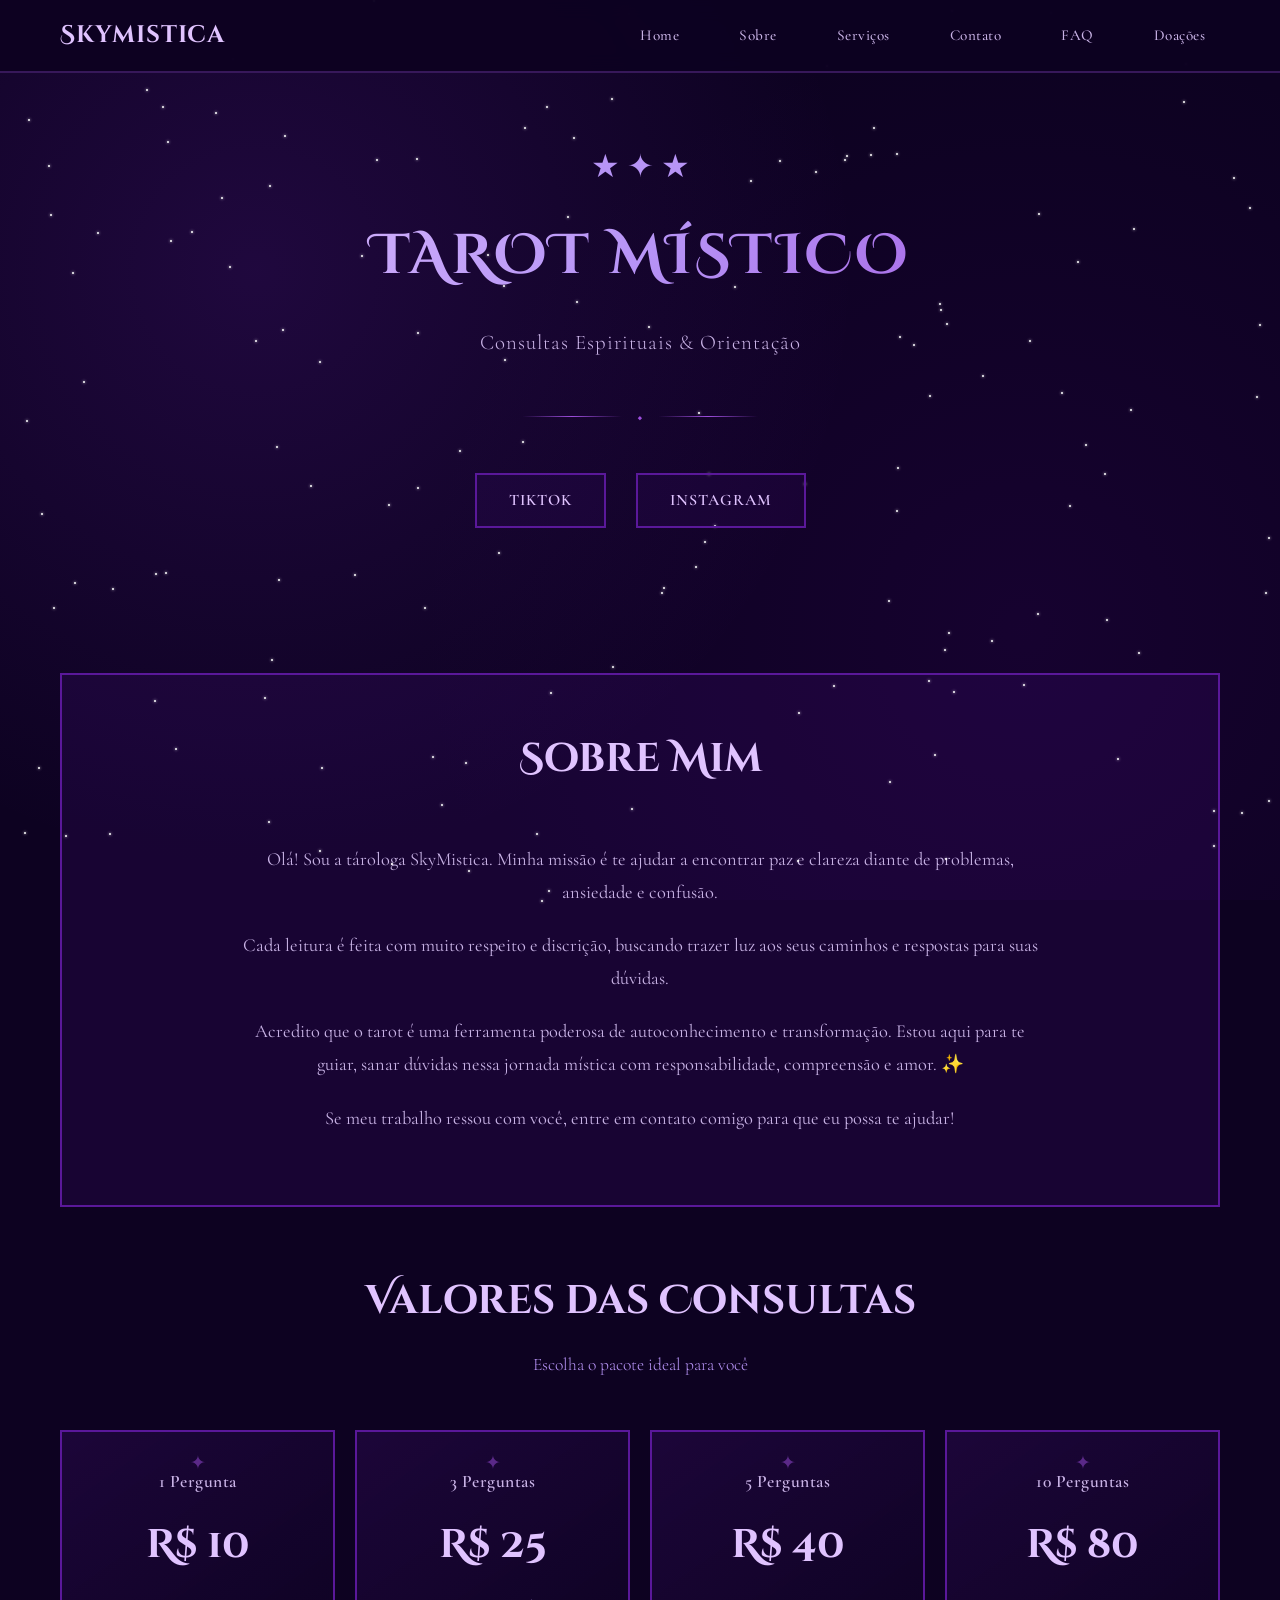
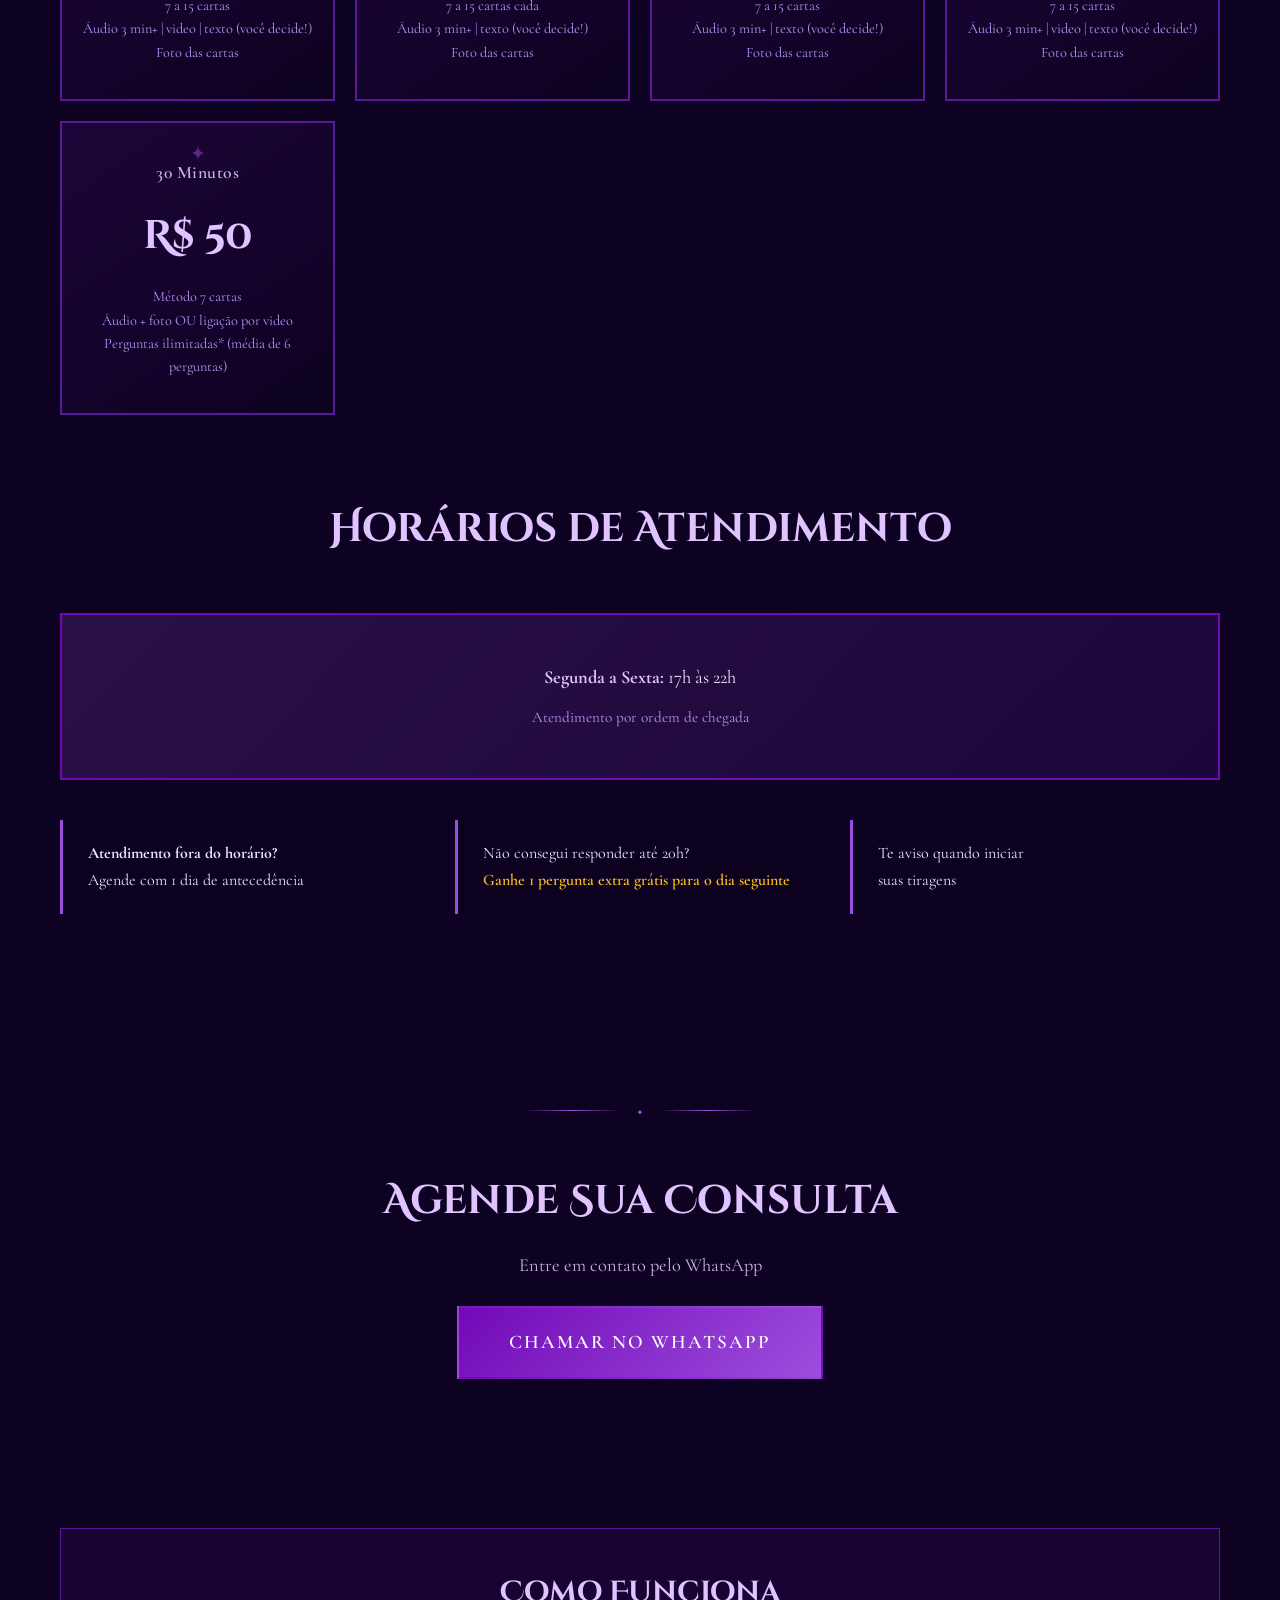
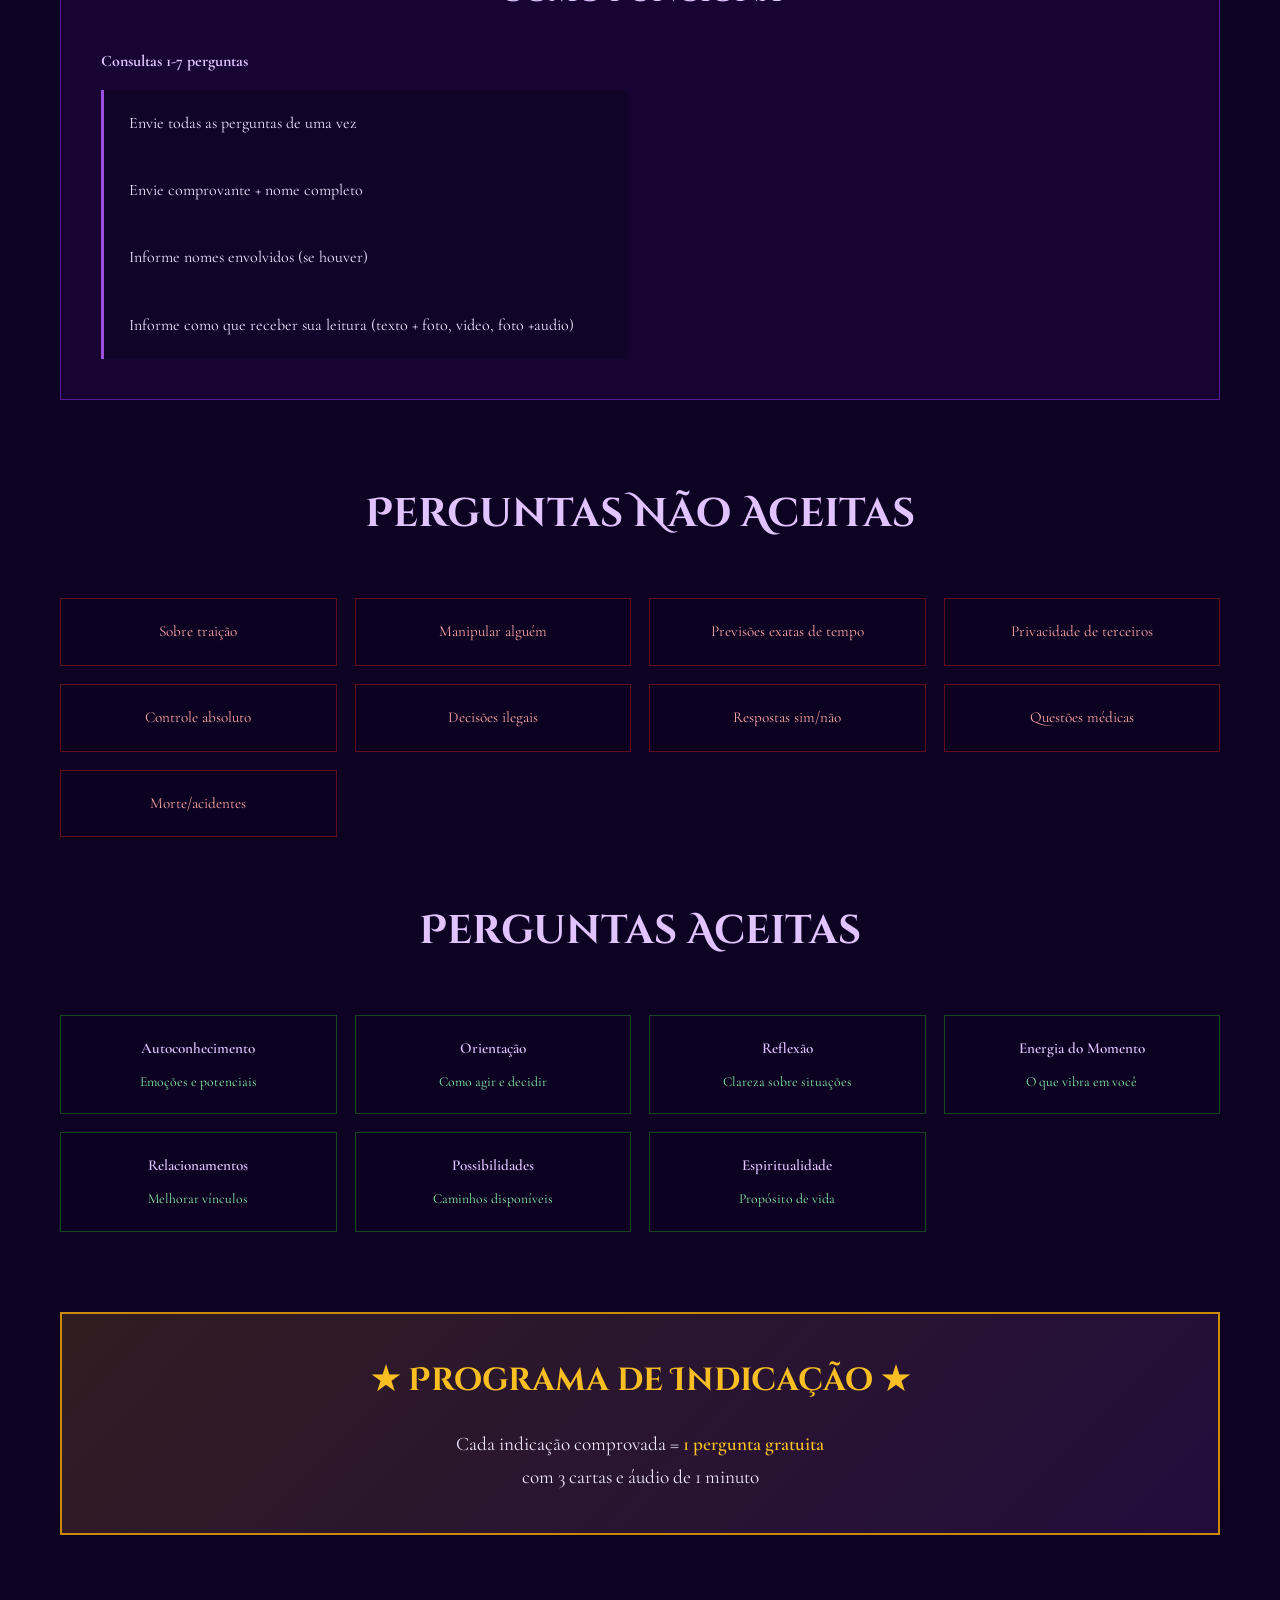
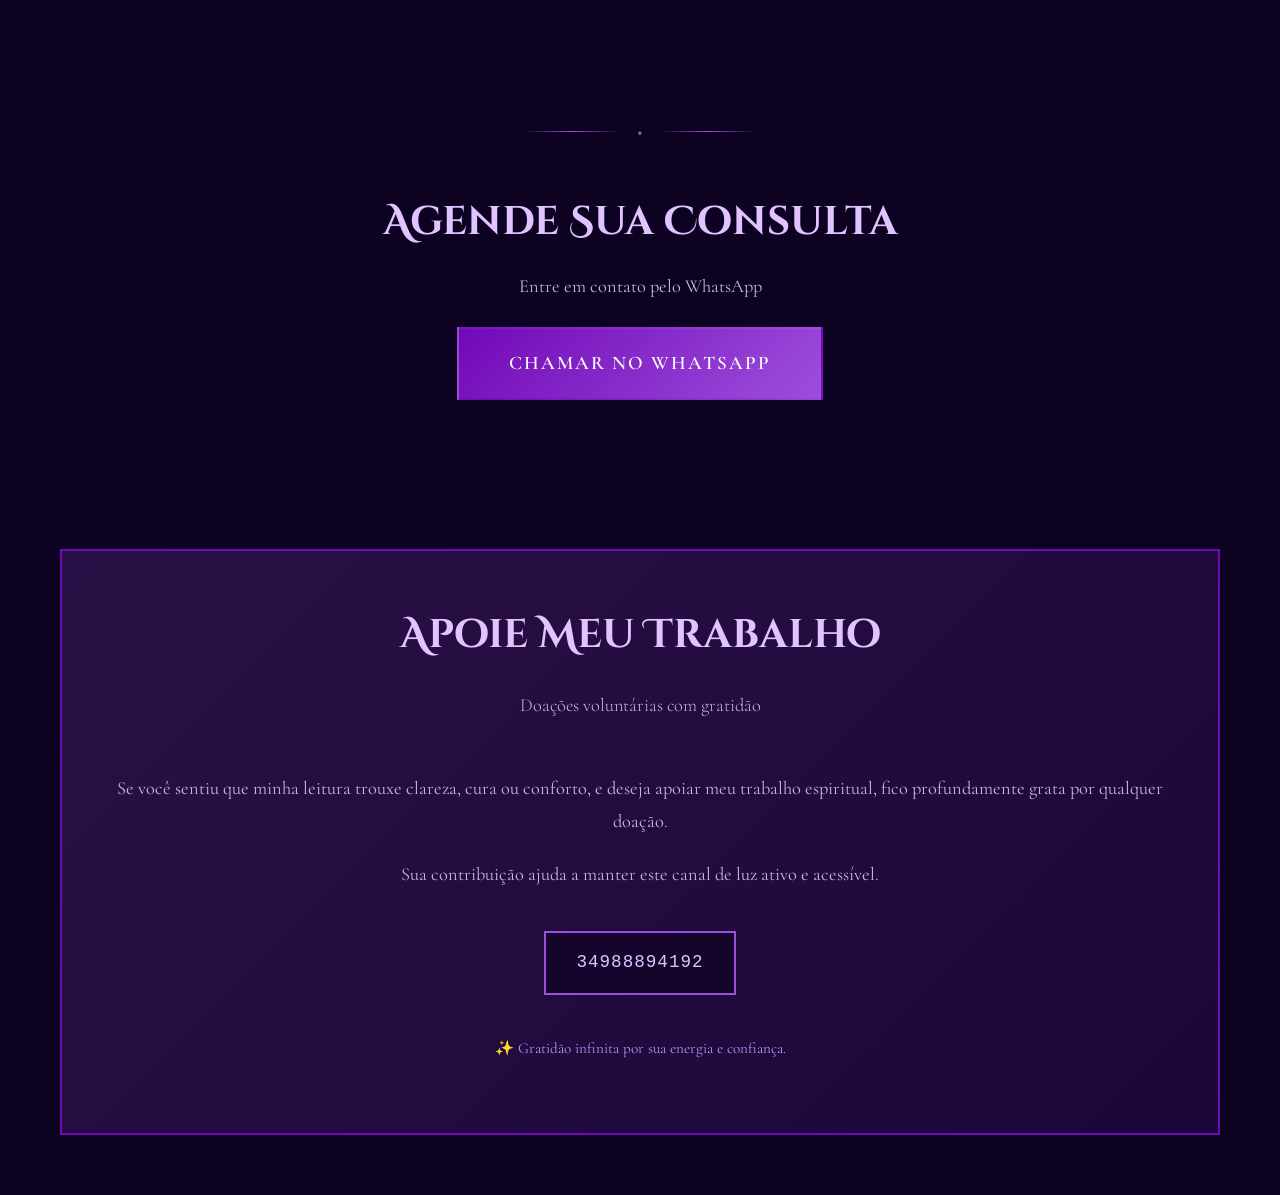
==== commit d77f69ed: "Merge branch 'main' of https://github.com/rayssarrsilva/TarotSky" ====
--- a/index.html
+++ b/index.html
@@ -6,14 +6,14 @@
     <meta name="description" content="Consultas espirituais com tarot, orientação intuitiva e leituras éticas. Agende sua consulta hoje.">
     <title>Tarot Místico | Consultas Espirituais</title>
     <style>
-        @import url('https://fonts.googleapis.com/css2?family=Playfair+Display:wght@400;700&family=Raleway:wght@300;400;600&display=swap');
+        @import url('https://fonts.googleapis.com/css2?family=Cinzel+Decorative:wght@400;700&family=Cormorant+Garamond:wght@400;500;600&display=swap');
         * {
             margin: 0;
             padding: 0;
             box-sizing: border-box;
         }
         body {
-            font-family: 'Raleway', sans-serif;
+            font-family: 'Cormorant Garamond', serif;
             background: #0d0221;
             color: #f0e6ff;
             line-height: 1.7;
@@ -117,7 +117,7 @@
             align-items: center;
         }
         .nav-logo {
-            font-family: 'Playfair Display', serif;
+                    font-family: 'Cinzel Decorative', serif;
             font-size: 1.5em;
             font-weight: 700;
             color: #e0c3ff;
@@ -229,7 +229,7 @@
             }
         }
         h1 {
-            font-family: 'Playfair Display', serif;
+                    font-family: 'Cinzel Decorative', serif;
             font-size: clamp(2rem, 8vw, 3.5rem);
             font-weight: 700;
             background: linear-gradient(135deg, #e0c3ff 0%, #b794f6 50%, #9d4edd 100%);
@@ -331,7 +331,7 @@
             margin-bottom: 50px;
         }
         .section-title {
-            font-family: 'Playfair Display', serif;
+            font-family: 'Cinzel Decorative', serif;
             font-size: clamp(1.8rem, 6vw, 2.5rem);
             color: #e0c3ff;
             margin-bottom: 15px;
@@ -413,7 +413,7 @@
             letter-spacing: 0.5px;
         }
         .price-value {
-            font-family: 'Playfair Display', serif;
+            font-family: 'Cinzel Decorative', serif;
             font-size: 2.5em;
             color: #e0c3ff;
             margin: 15px 0;
@@ -433,7 +433,7 @@
             margin: 30px 0;
         }
         .info-section h3 {
-            font-family: 'Playfair Display', serif;
+            font-family: 'Cinzel Decorative', serif;
             color: #e0c3ff;
             font-size: 1.8em;
             margin-bottom: 25px;
@@ -535,7 +535,7 @@
             margin: 50px 0;
         }
         .bonus-section h3 {
-            font-family: 'Playfair Display', serif;
+            font-family: 'Cinzel Decorative', serif;
             color: #fbbf24;
             font-size: 2em;
             margin-bottom: 20px;
@@ -786,7 +786,7 @@
             left: 15px;
             font-size: 4em;
             color: rgba(157, 78, 221, 0.2);
-            font-family: 'Playfair Display', serif;
+                    font-family: 'Cinzel Decorative', serif;
         }
         .feedback-card:hover {
             border-color: #9d4edd;
@@ -897,6 +897,7 @@
                 <li><a href="#faq">FAQ</a></li>
                 <li><a href="#doacoes">Doações</a></li>
             </ul>
+            
             <div class="nav-toggle" id="navToggle">
                 <span></span>
                 <span></span>
@@ -924,17 +925,17 @@
                 <h2 class="section-title">Sobre Mim</h2>
             </div>
             <p>
-                Olá! Sou tarologa e trabalho com consultas espirituais há 2 anos. Minha missão é ajudar você a encontrar clareza e
-                orientação diante das confusões através de cartas do tarot. 
+                Olá! Sou a tárologa SkyMistica. Minha missão é te ajudar a encontrar paz e clareza diante de problemas, ansiedade e confusão. 
             </p>
             <p>
                 Cada leitura é feita com muito 
-                respeito e dedicação, buscando trazer luz aos seus caminhos e respostas para suas dúvidas.
+                respeito e discrição, buscando trazer luz aos seus caminhos e respostas para suas dúvidas.
             </p>
             <p>
-                Acredito que o tarot é uma ferramenta poderosa de autoconhecimento e transformação. Estou aqui para te guiar 
+                Acredito que o tarot é uma ferramenta poderosa de autoconhecimento e transformação. Estou aqui para te guiar, sanar dúvidas
                 nessa jornada mística com responsabilidade, compreensão e amor. ✨
             </p>
+            <p> Se meu trabalho ressou com você, entre em contato comigo para que eu possa te ajudar!</p>
         </section>
         <section id="servicos">
             <div class="section-header">
@@ -943,7 +944,7 @@
             </div>
             <div class="prices-grid">
                 <!-- Cada card agora é um link para WhatsApp -->
-                <a href="https://wa.me/5534988894192?text=Olá,%20gostaria%20de%20agendar%20a%20consulta%20de%201%20pergunta%20(R$7)!" class="price-card-link" target="_blank">
+                <a href="https://wa.me/5534991282814?text=Olá,%20gostaria%20de%20agendar%20a%20consulta%20de%201%20pergunta%20(R$4)!" class="price-card-link" target="_blank">
                     <div class="price-card">
                         <div class="price-name">1 Pergunta</div>
                         <div class="price-value">R$ 10</div>
@@ -954,7 +955,7 @@
                         </div>
                     </div>
                 </a>
-                <a href="https://wa.me/5534988894192?text=Olá,%20gostaria%20de%20agendar%20a%20consulta%20de%203%20perguntas%20(R$15)!" class="price-card-link" target="_blank">
+                <a href="https://wa.me/5534991282814?text=Olá,%20gostaria%20de%20agendar%20a%20consulta%20de%203%20perguntas%20(R$10)!" class="price-card-link" target="_blank">
                     <div class="price-card">
                         <div class="price-name">3 Perguntas</div>
                         <div class="price-value">R$ 25</div>
@@ -965,7 +966,7 @@
                         </div>
                     </div>
                 </a>
-                <a href="https://wa.me/5534988894192?text=Olá,%20gostaria%20de%20agendar%20a%20consulta%20de%205%20perguntas%20(R$20)!" class="price-card-link" target="_blank">
+                <a href="https://wa.me/5534991282814?text=Olá,%20gostaria%20de%20agendar%20a%20consulta%20de%205%20perguntas%20(R$20)!" class="price-card-link" target="_blank">
                     <div class="price-card">
                         <div class="price-name">5 Perguntas</div>
                         <div class="price-value">R$ 40</div>
@@ -976,7 +977,7 @@
                         </div>
                     </div>
                 </a>
-                <a href="https://wa.me/5534988894192?text=Olá,%20gostaria%20de%20agendar%20a%20consulta%20de%207%20perguntas%20(R$25)!" class="price-card-link" target="_blank">
+                <a href="https://wa.me/5534991282814?text=Olá,%20gostaria%20de%20agendar%20a%20consulta%20de%207%20perguntas%20(R$30)!" class="price-card-link" target="_blank">
                     <div class="price-card">
                         <div class="price-name">10 Perguntas</div>
                         <div class="price-value">R$ 80</div>
@@ -987,7 +988,7 @@
                         </div>
                     </div>
                 </a>
-                <a href="https://wa.me/5534988894192?text=Olá,%20gostaria%20de%20agendar%20a%20consulta%20de%2030%20minutos%20(R$55)!" class="price-card-link" target="_blank">
+                <a href="https://wa.me/5534991282814?text=Olá,%20gostaria%20de%20agendar%20a%20consulta%20de%2030%20minutos%20(R$55)!" class="price-card-link" target="_blank">
                     <div class="price-card">
                         <div class="price-name">30 Minutos</div>
                         <div class="price-value">R$ 50</div>
@@ -1008,10 +1009,6 @@
             <div class="schedule-highlight">
                 <p><strong>Segunda a Sexta:</strong> 17h às 22h</p>
                 <p style="font-size: 0.95em; color: #b794f6;">Atendimento por ordem de chegada</p>
-                <div class="ornament-line">
-                    <span class="ornament-symbol">◆</span>
-                </div>
-                <p><strong>Sábado e Domingo:</strong> Apenas com agendamento antecipado</p>
             </div>
             <div class="info-grid">
                 <div class="info-card">
@@ -1028,6 +1025,19 @@
                 </div>
             </div>
         </section>
+                <section id="contato" class="cta-section">
+            <div class="ornament-line">
+                <span class="ornament-symbol">◆</span>
+            </div>
+            <h2 class="section-title">Agende Sua Consulta</h2>
+            <p style="font-size: 1.15em; color: #c9b3e6;">
+                Entre em contato pelo WhatsApp
+            </p>
+            <a href="https://wa.me/5534991282814?text=Olá,%20gostaria%20de%20agendar%20uma%20consulta%20com%20você!" class="cta-btn" target="_blank">
+                CHAMAR NO WHATSAPP
+            </a>
+        </section>
+
         <section>
             <div class="info-section">
                 <h3>Como Funciona</h3>
@@ -1040,12 +1050,6 @@
                         <div class="info-card">Informe como que receber sua leitura (texto + foto, video, foto +audio) </div>
                     </div>
                     <div>
-                        <h4 style="color: #e0c3ff; margin-bottom: 15px;">Consulta 30 minutos</h4>
-                        <div class="info-card">Escolha o método antes</div>
-                        <div class="info-card">Envie comprovante para iniciar</div>
-                        <div class="info-card">Finalizo última pergunta dentro do tempo</div>
-                        <div class="info-card">Informe como que receber sua leitura (texto + foto, video, foto +audio, ligação) </div>
-
                     </div>
                 </div>
             </div>
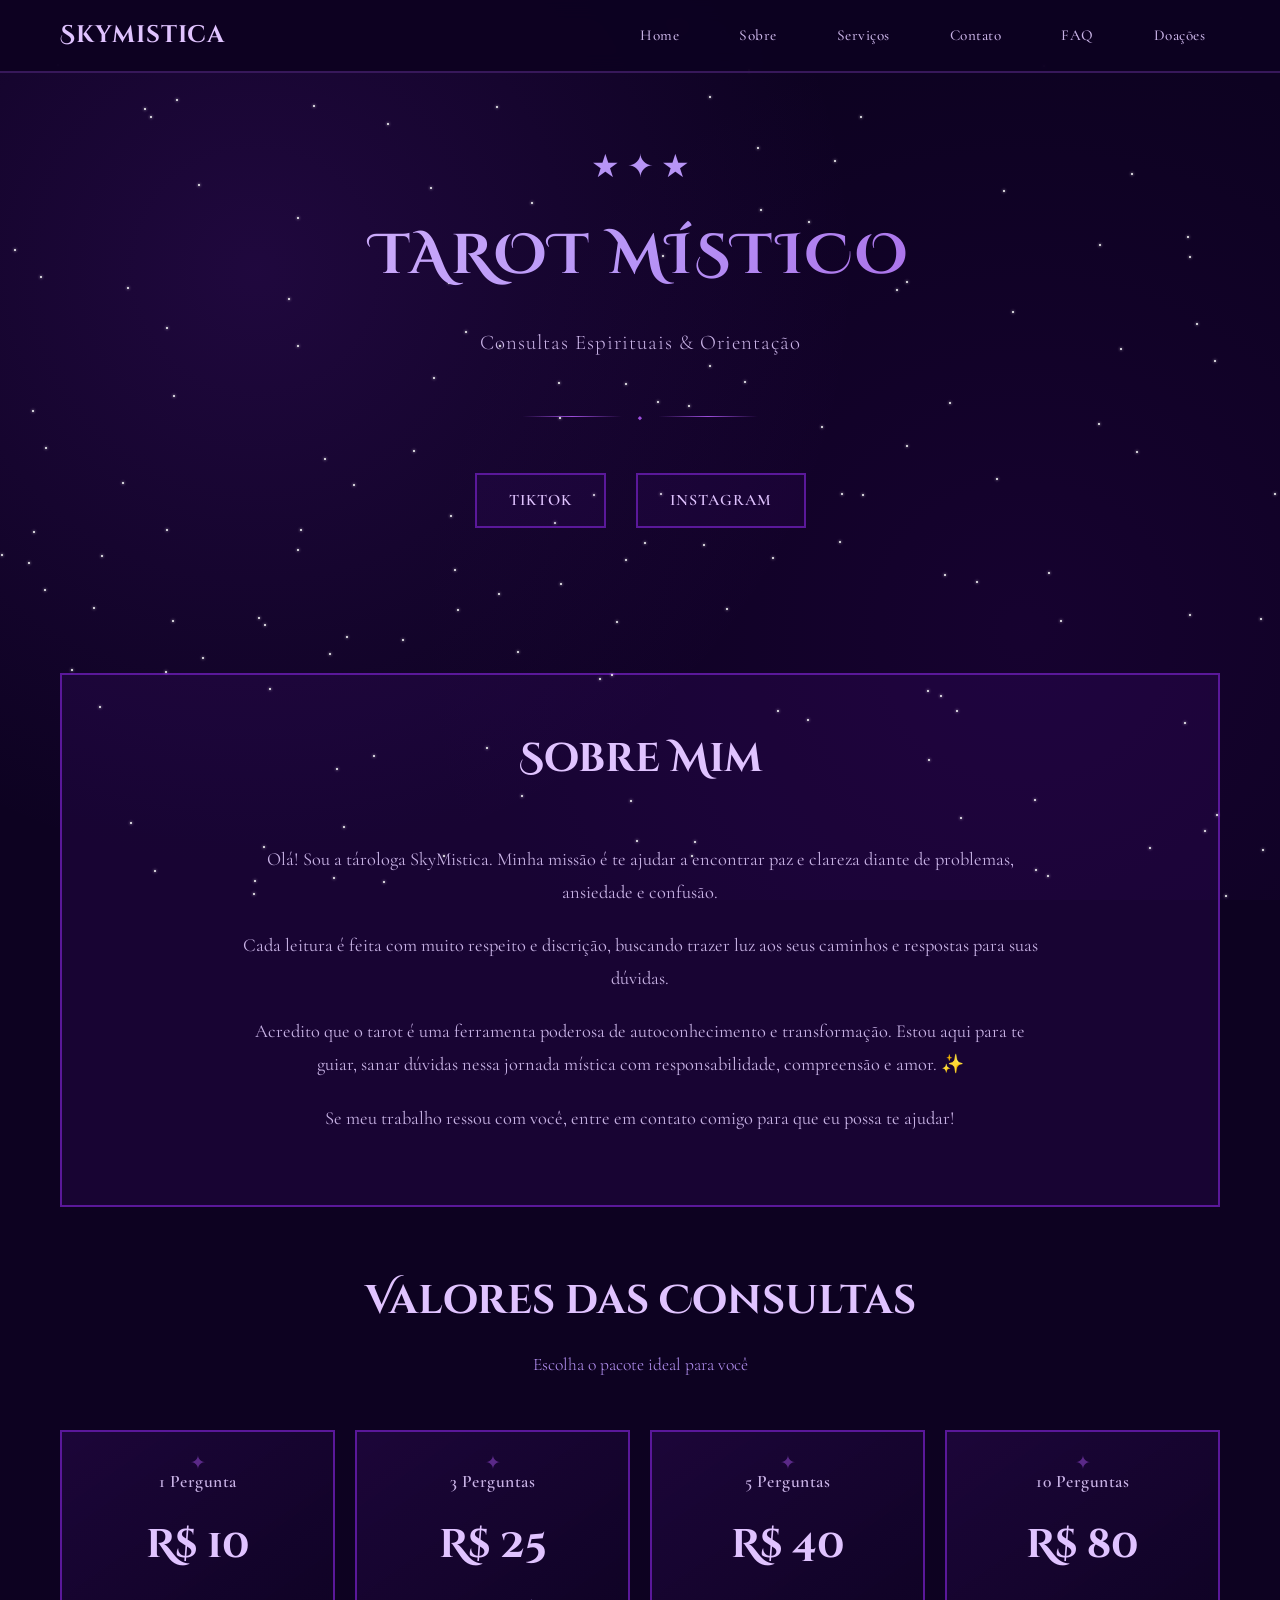
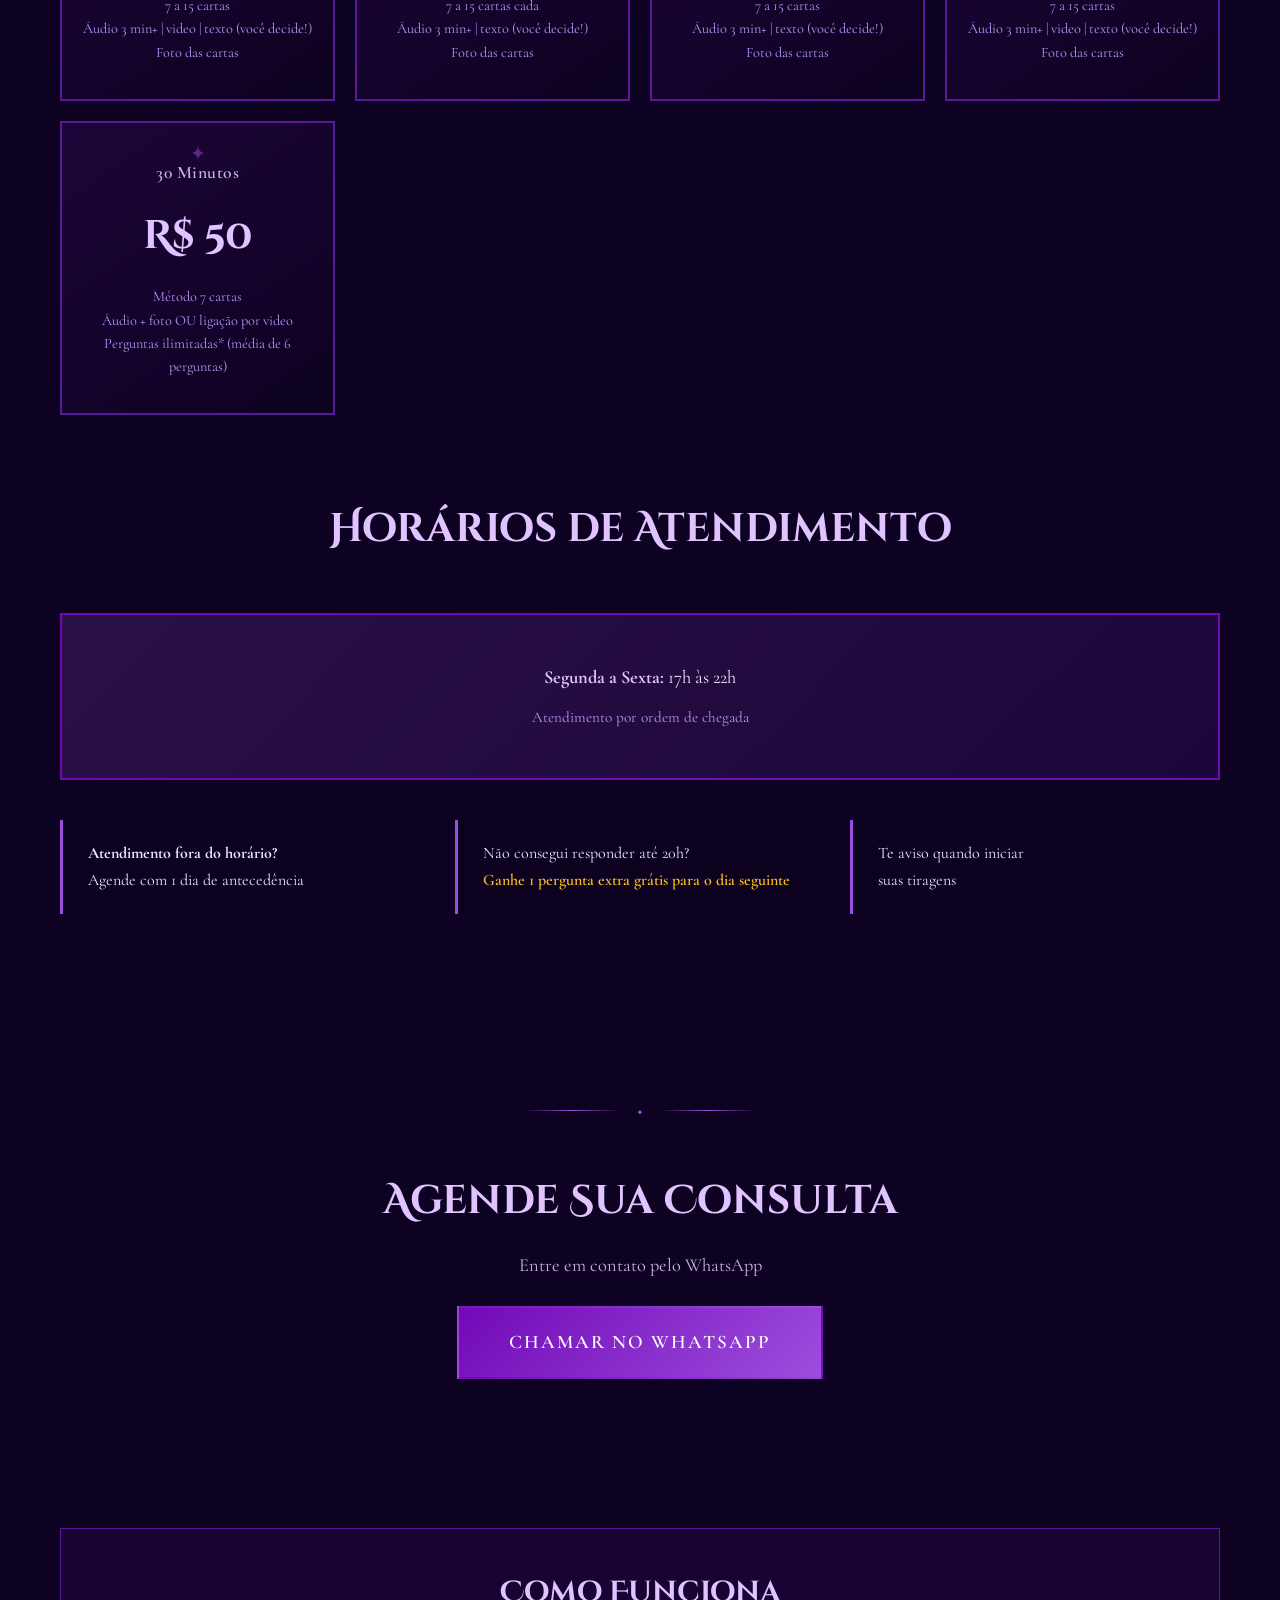
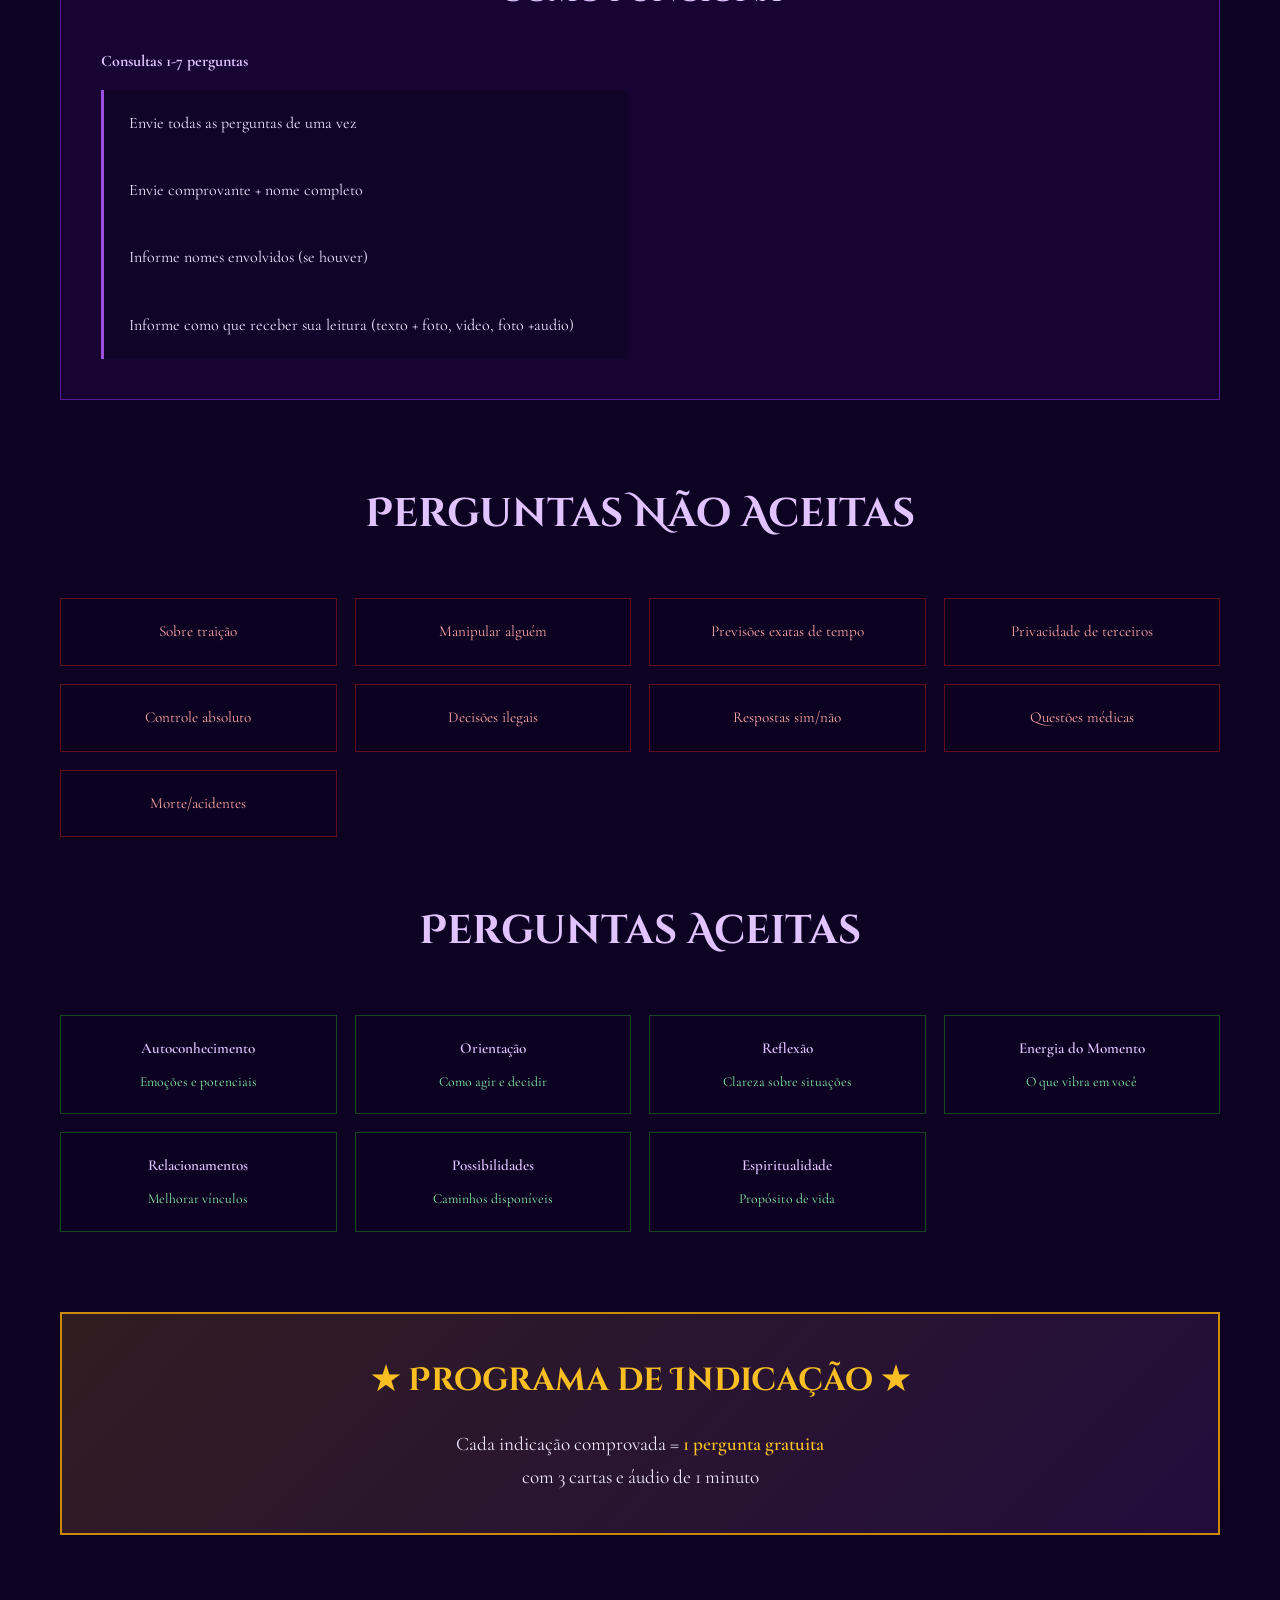
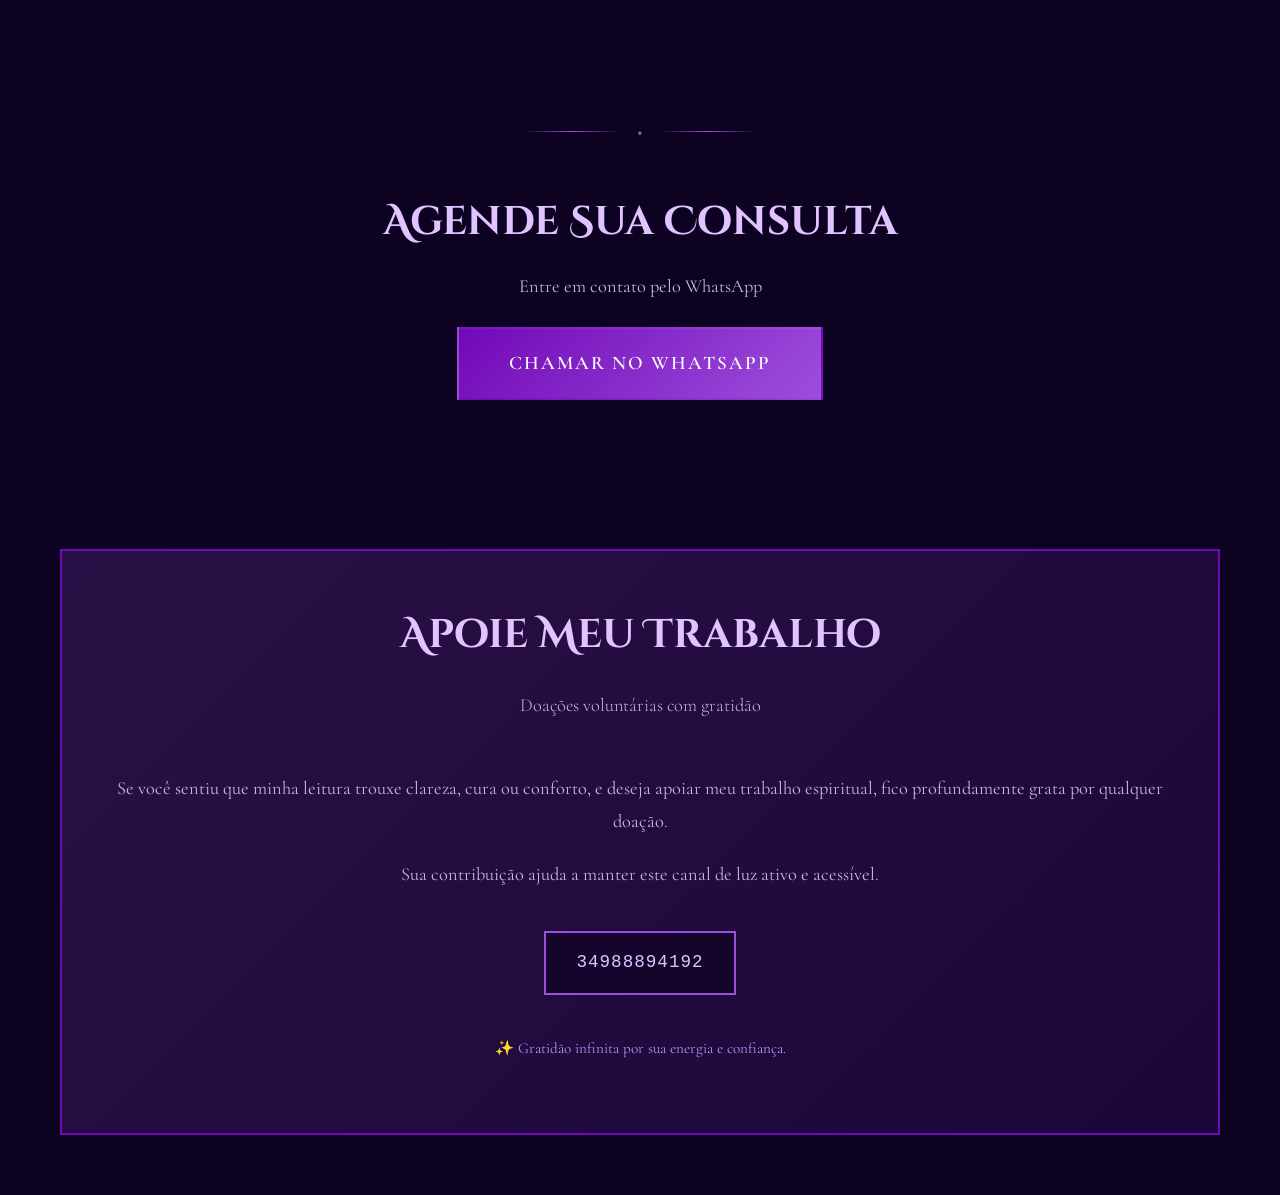
==== commit fd900cb3: "rede social atualizada" ====
--- a/index.html
+++ b/index.html
@@ -916,7 +916,7 @@
                 <span class="ornament-symbol">◆</span>
             </div>
             <div class="social-links">
-                <a href="https://www.tiktok.com/@_skymistica" target="_blank" class="social-btn"><span>TIKTOK</span></a>
+                <a href="https://www.tiktok.com/@tarotskymistica" target="_blank" class="social-btn"><span>TIKTOK</span></a>
                 <a href="https://www.instagram.com/_skymistica/" target="_blank" class="social-btn"><span>INSTAGRAM</span></a>
             </div>
         </header>
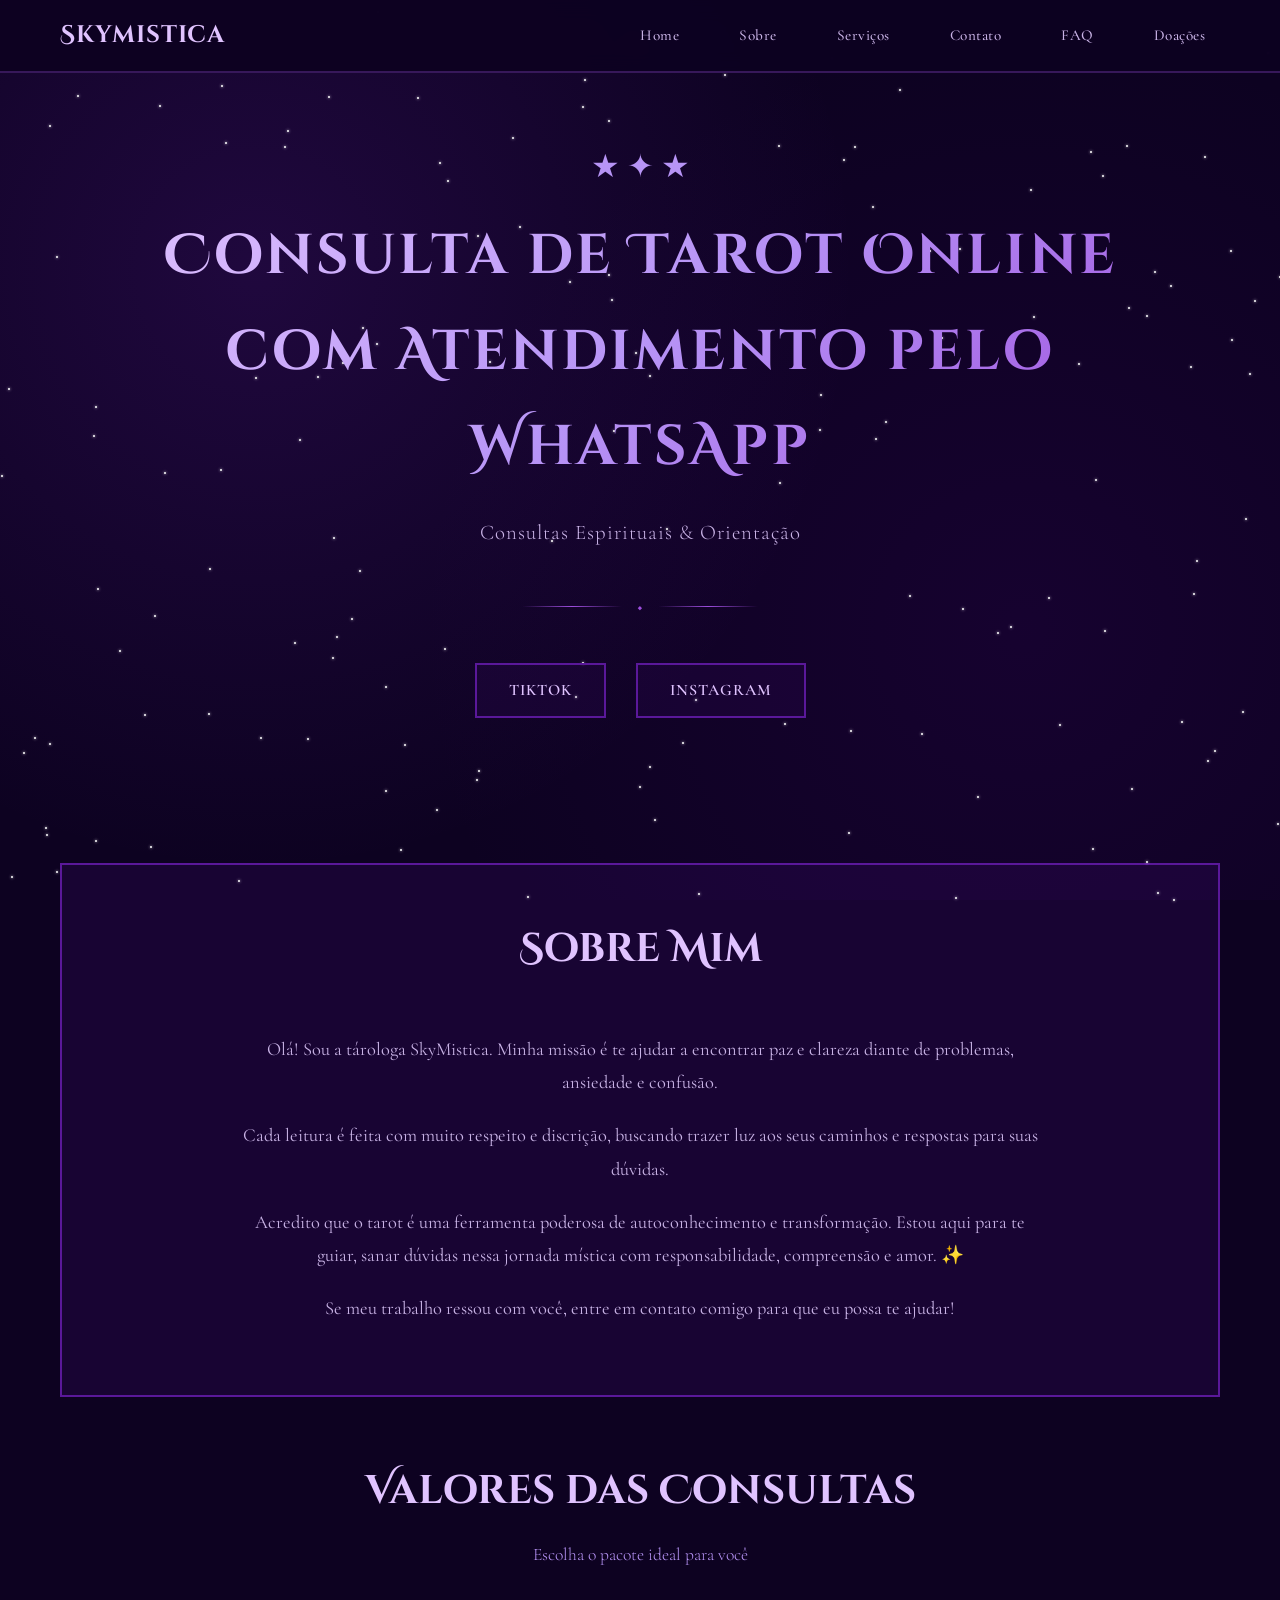
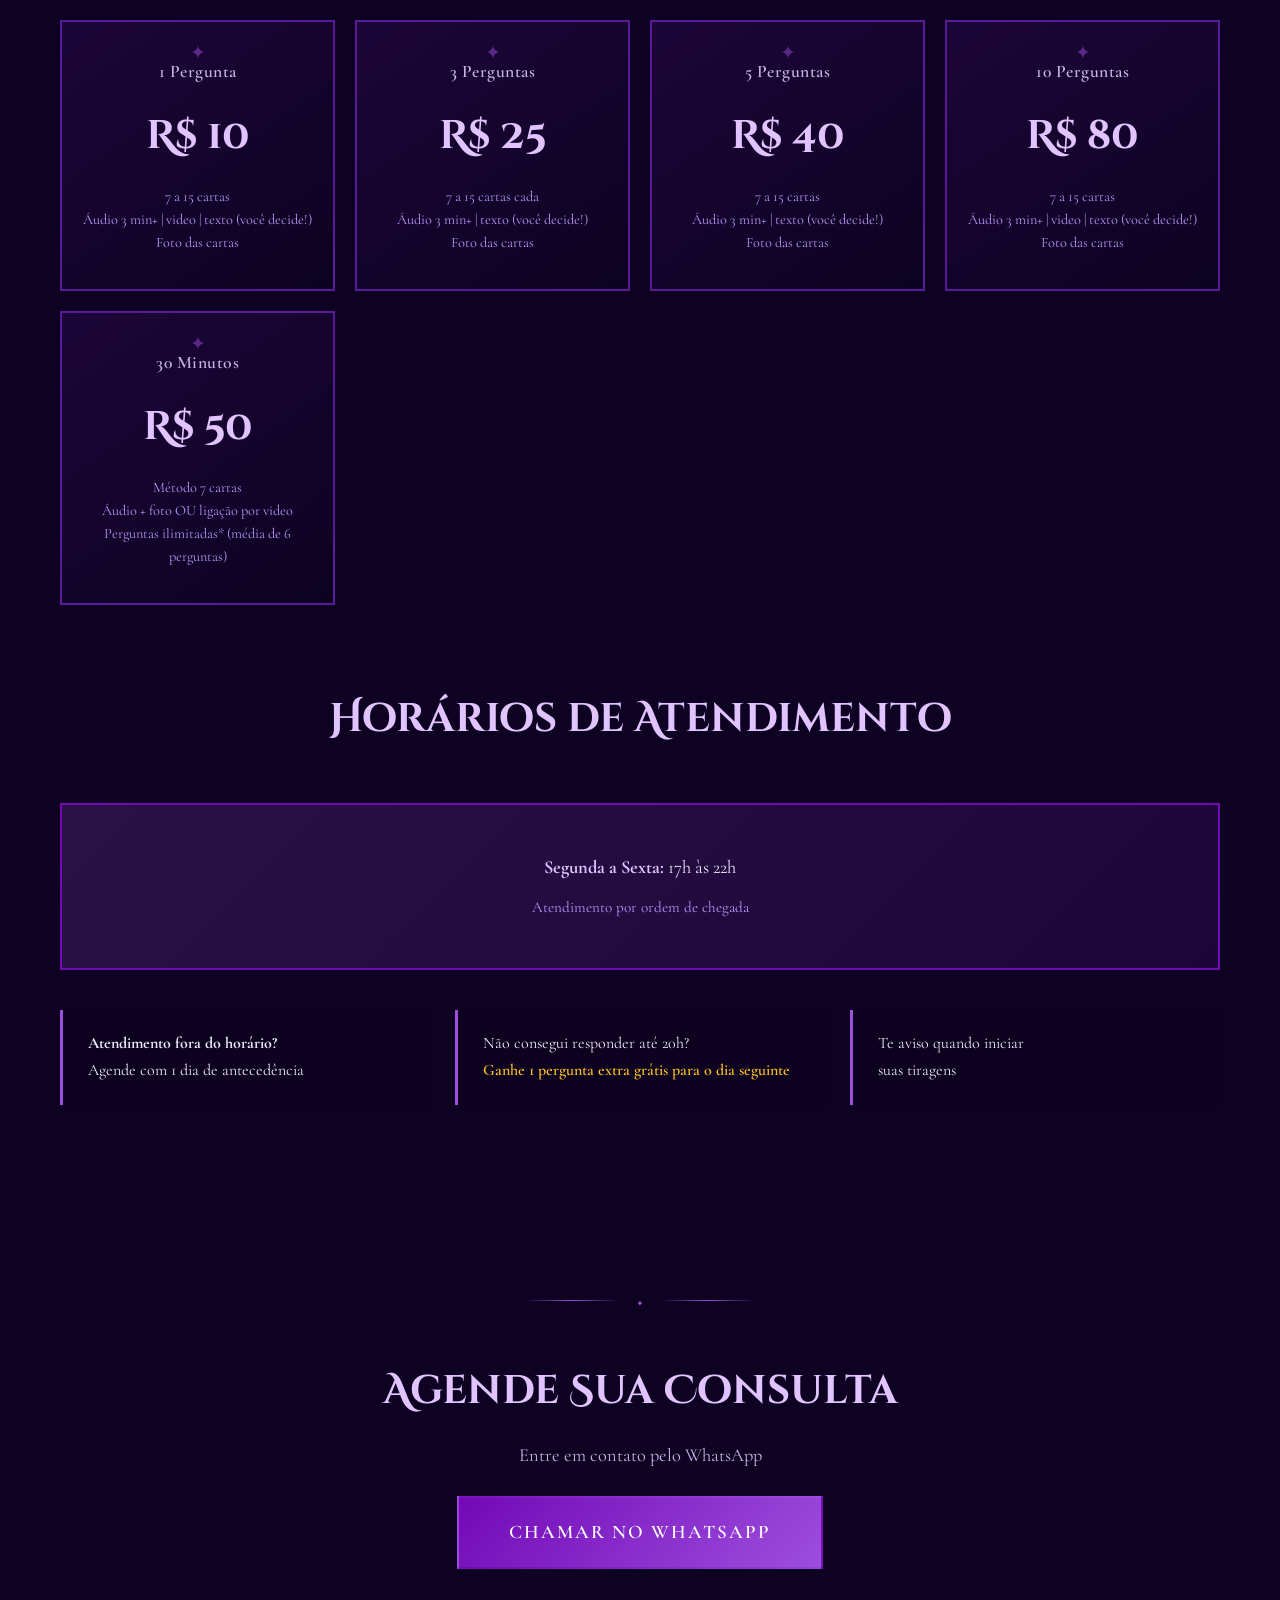
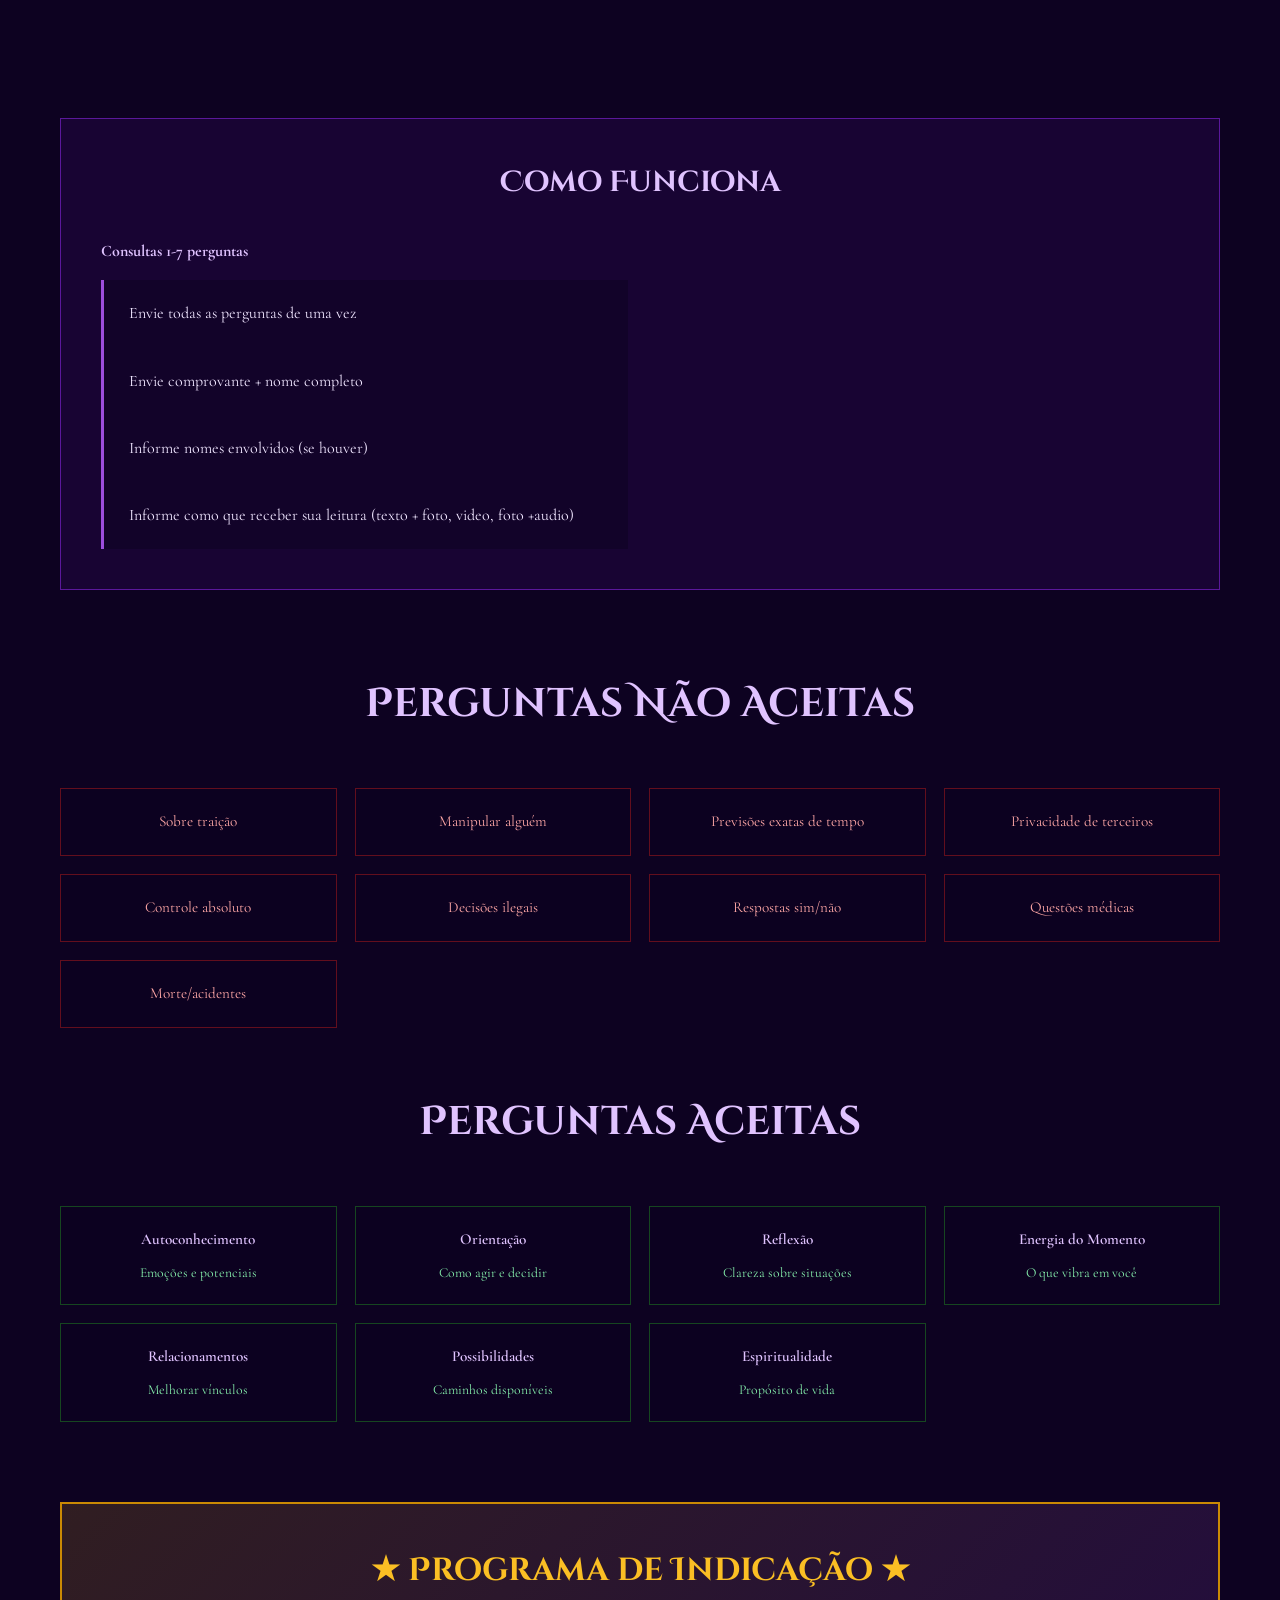
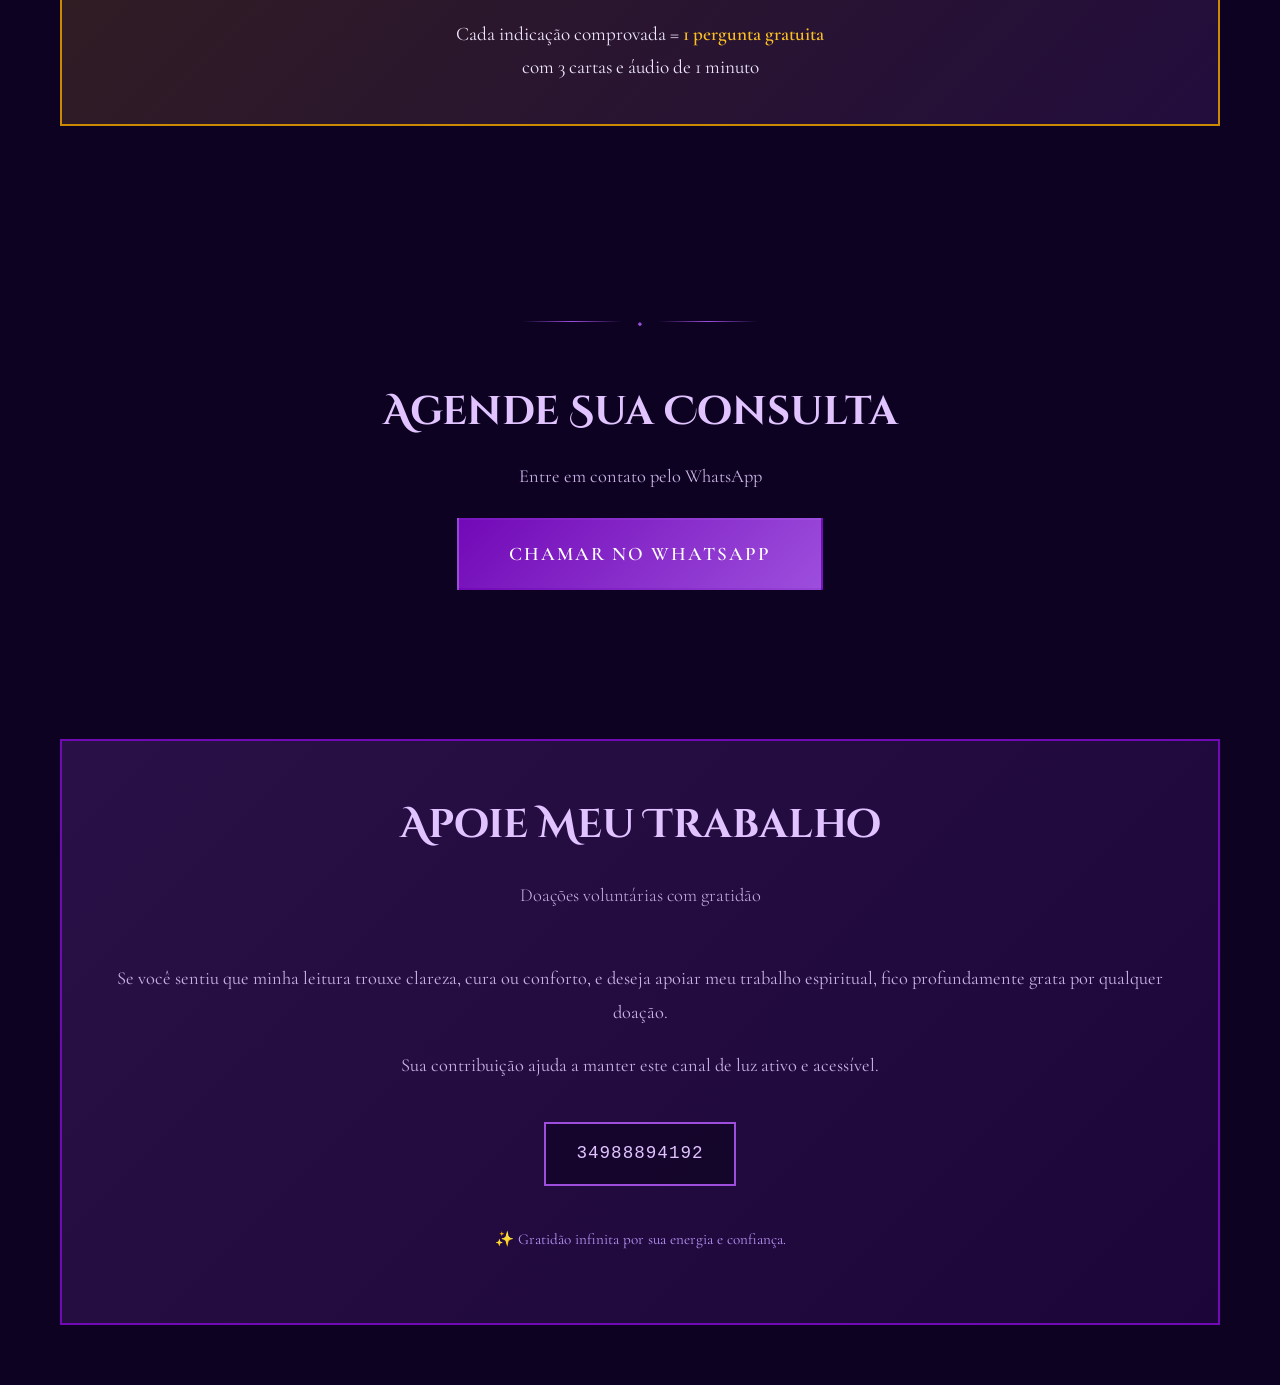
==== commit 5c0e1013: "Atualizaçoes pra impulso do CEO na pagina" ====
--- a/index.html
+++ b/index.html
@@ -3,8 +3,8 @@
 <head>
     <meta charset="UTF-8">
     <meta name="viewport" content="width=device-width, initial-scale=1.0, maximum-scale=5.0, user-scalable=yes">
-    <meta name="description" content="Consultas espirituais com tarot, orientação intuitiva e leituras éticas. Agende sua consulta hoje.">
-    <title>Tarot Místico | Consultas Espirituais</title>
+    <meta name="description" content="Tarot, cartomante, taróloga especializada: consulta de tarot personalizada, perguntas de tarot e diversas tiragens de tarot para orientação espiritual">
+    <title>Tarot | Cartomante | Cartomancia | Tarologa | Pergunta de Tarot | Consulta de tarot | Tiragens de tarot</title>
     <style>
         @import url('https://fonts.googleapis.com/css2?family=Cinzel+Decorative:wght@400;700&family=Cormorant+Garamond:wght@400;500;600&display=swap');
         * {
@@ -910,7 +910,7 @@
     <div class="container">
         <header id="home">
             <div class="header-ornament">★ ✦ ★</div>
-            <h1>TAROT MÍSTICO</h1>
+            <h1>Consulta de Tarot Online com Atendimento pelo WhatsApp</h1>
             <p class="tagline">Consultas Espirituais & Orientação</p>
             <div class="ornament-line">
                 <span class="ornament-symbol">◆</span>
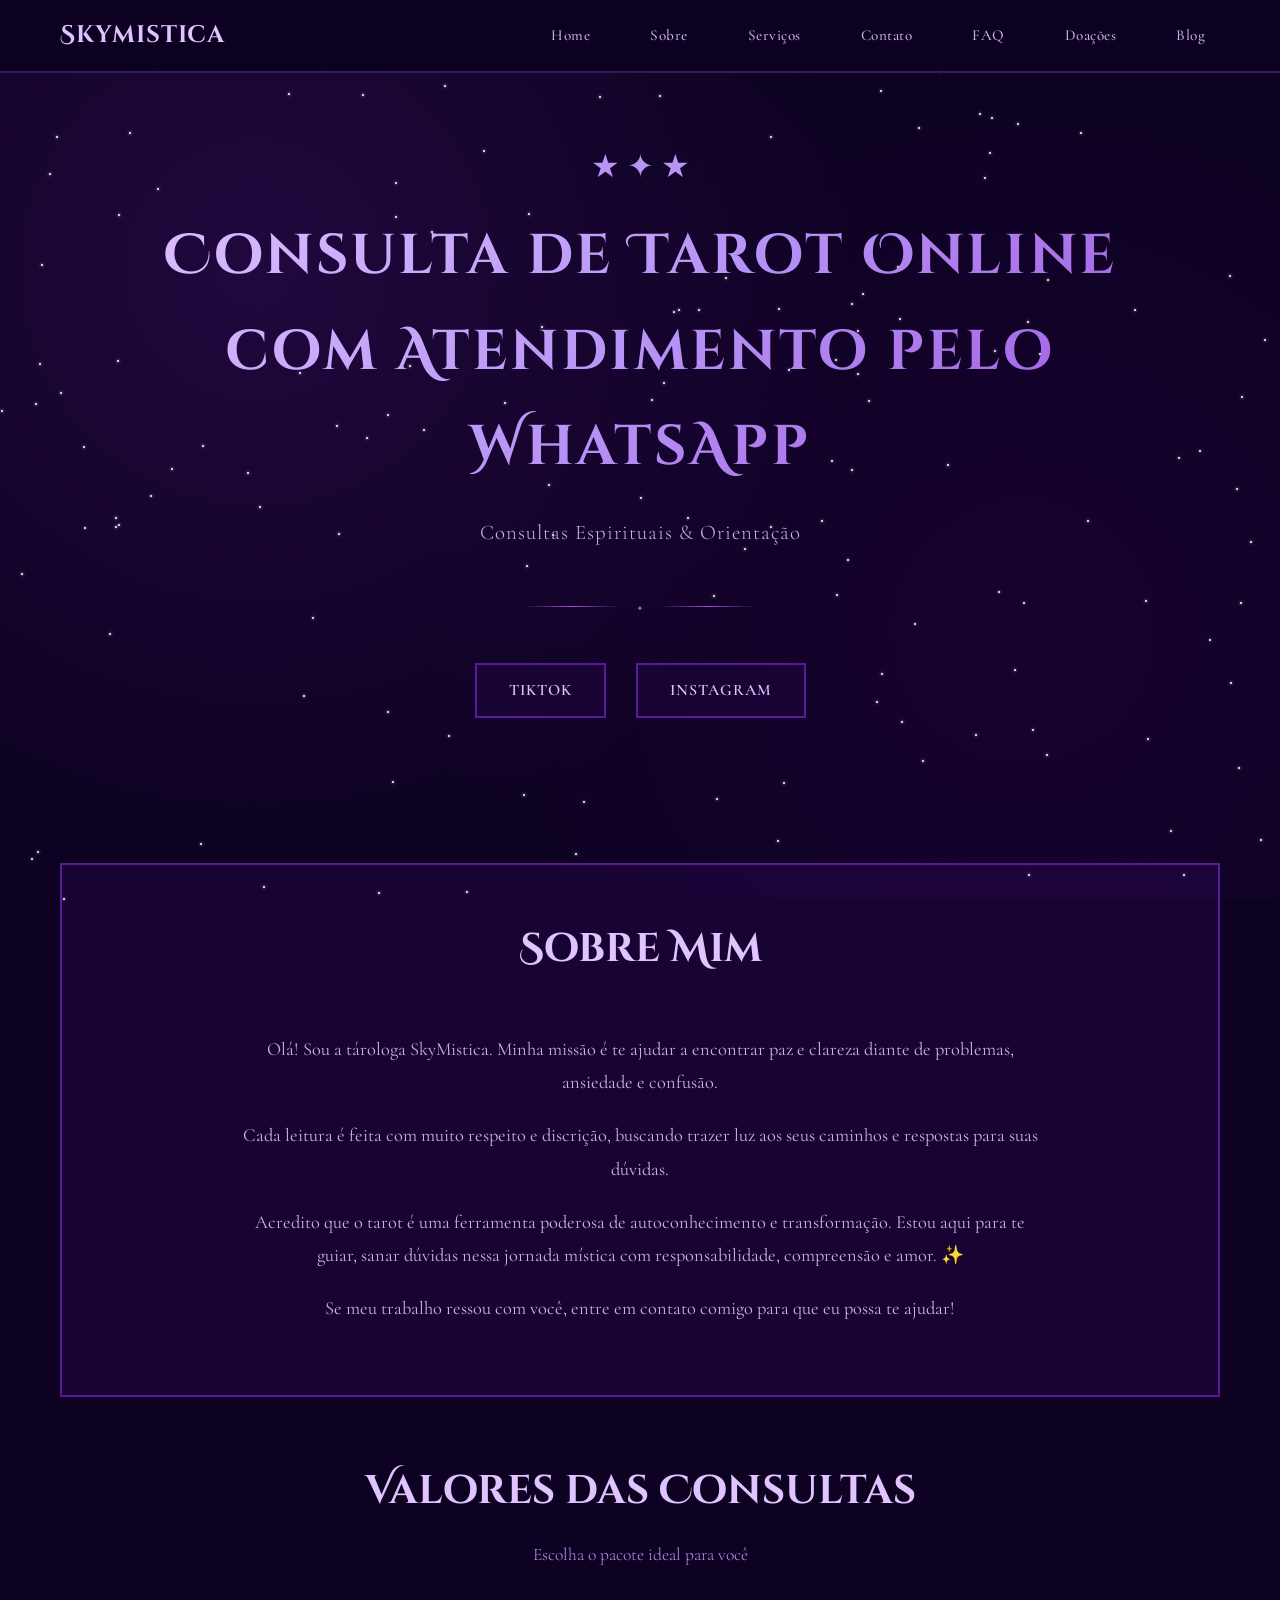
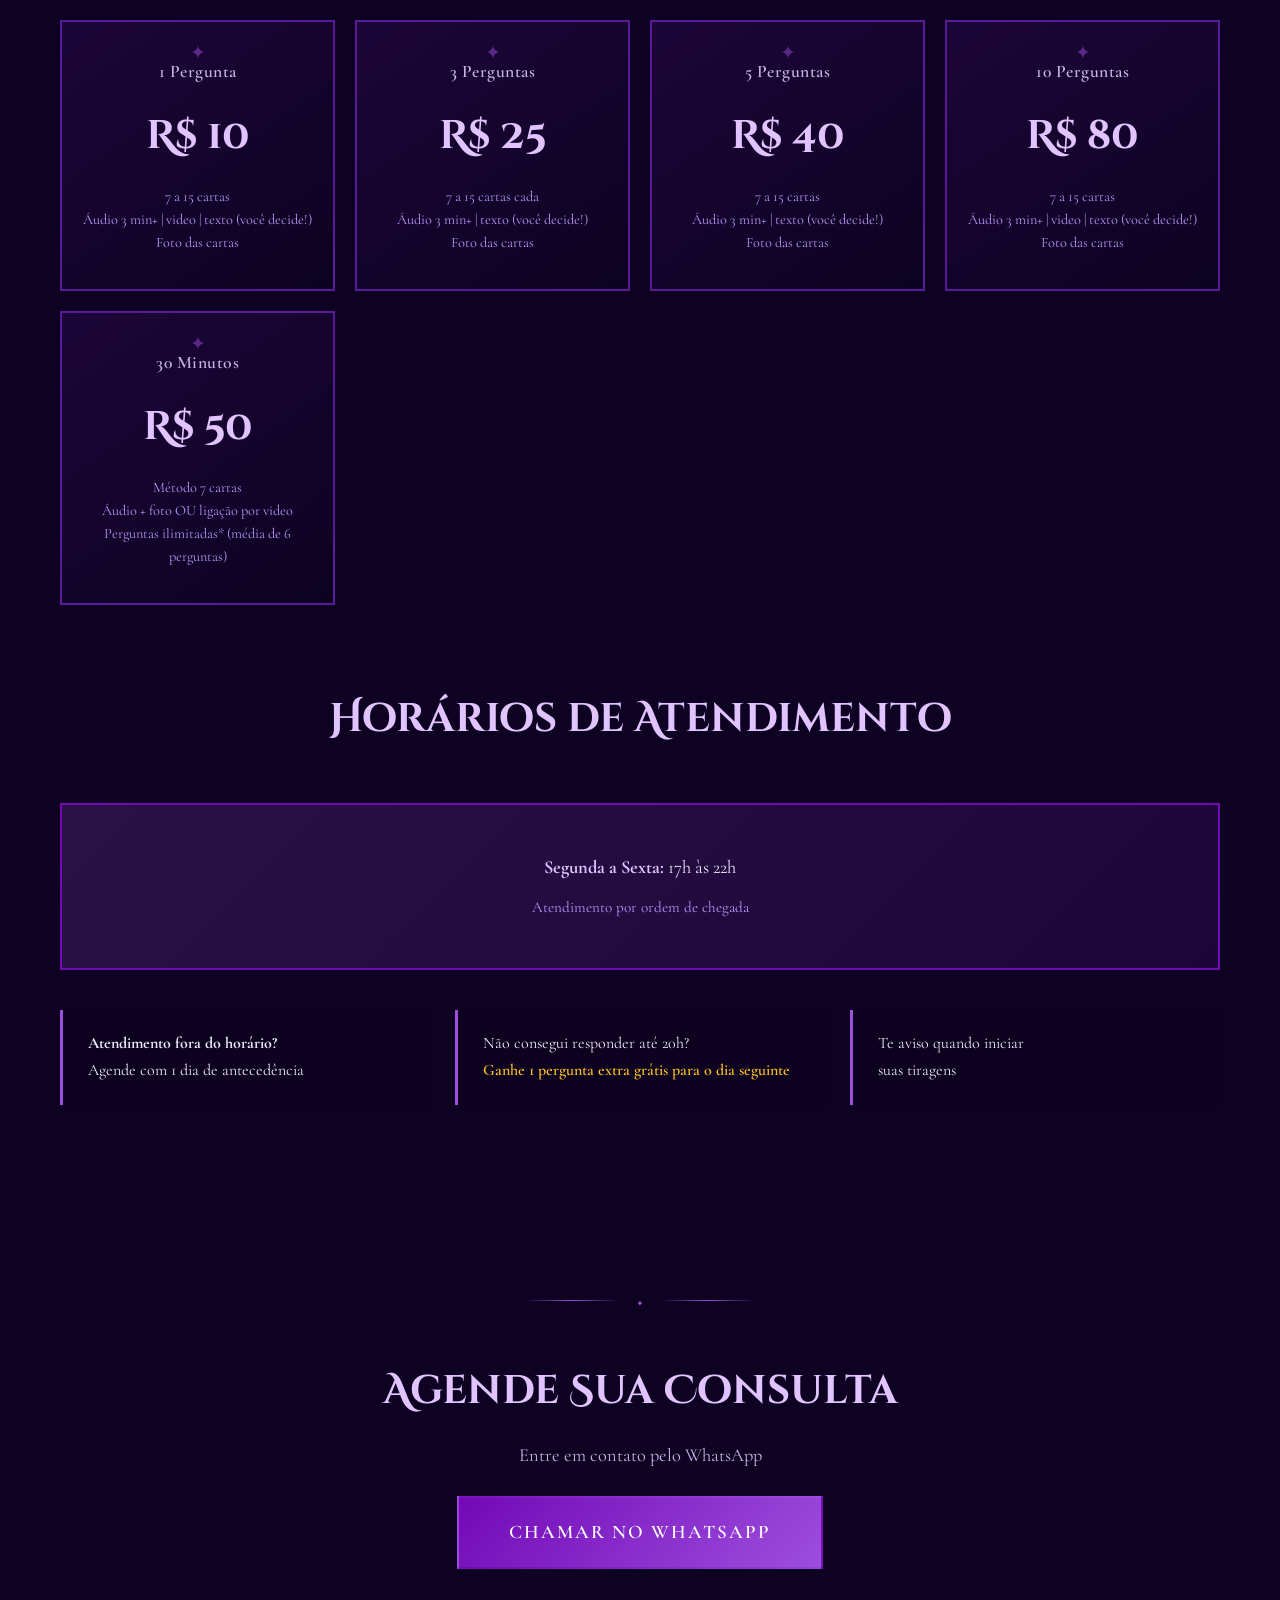
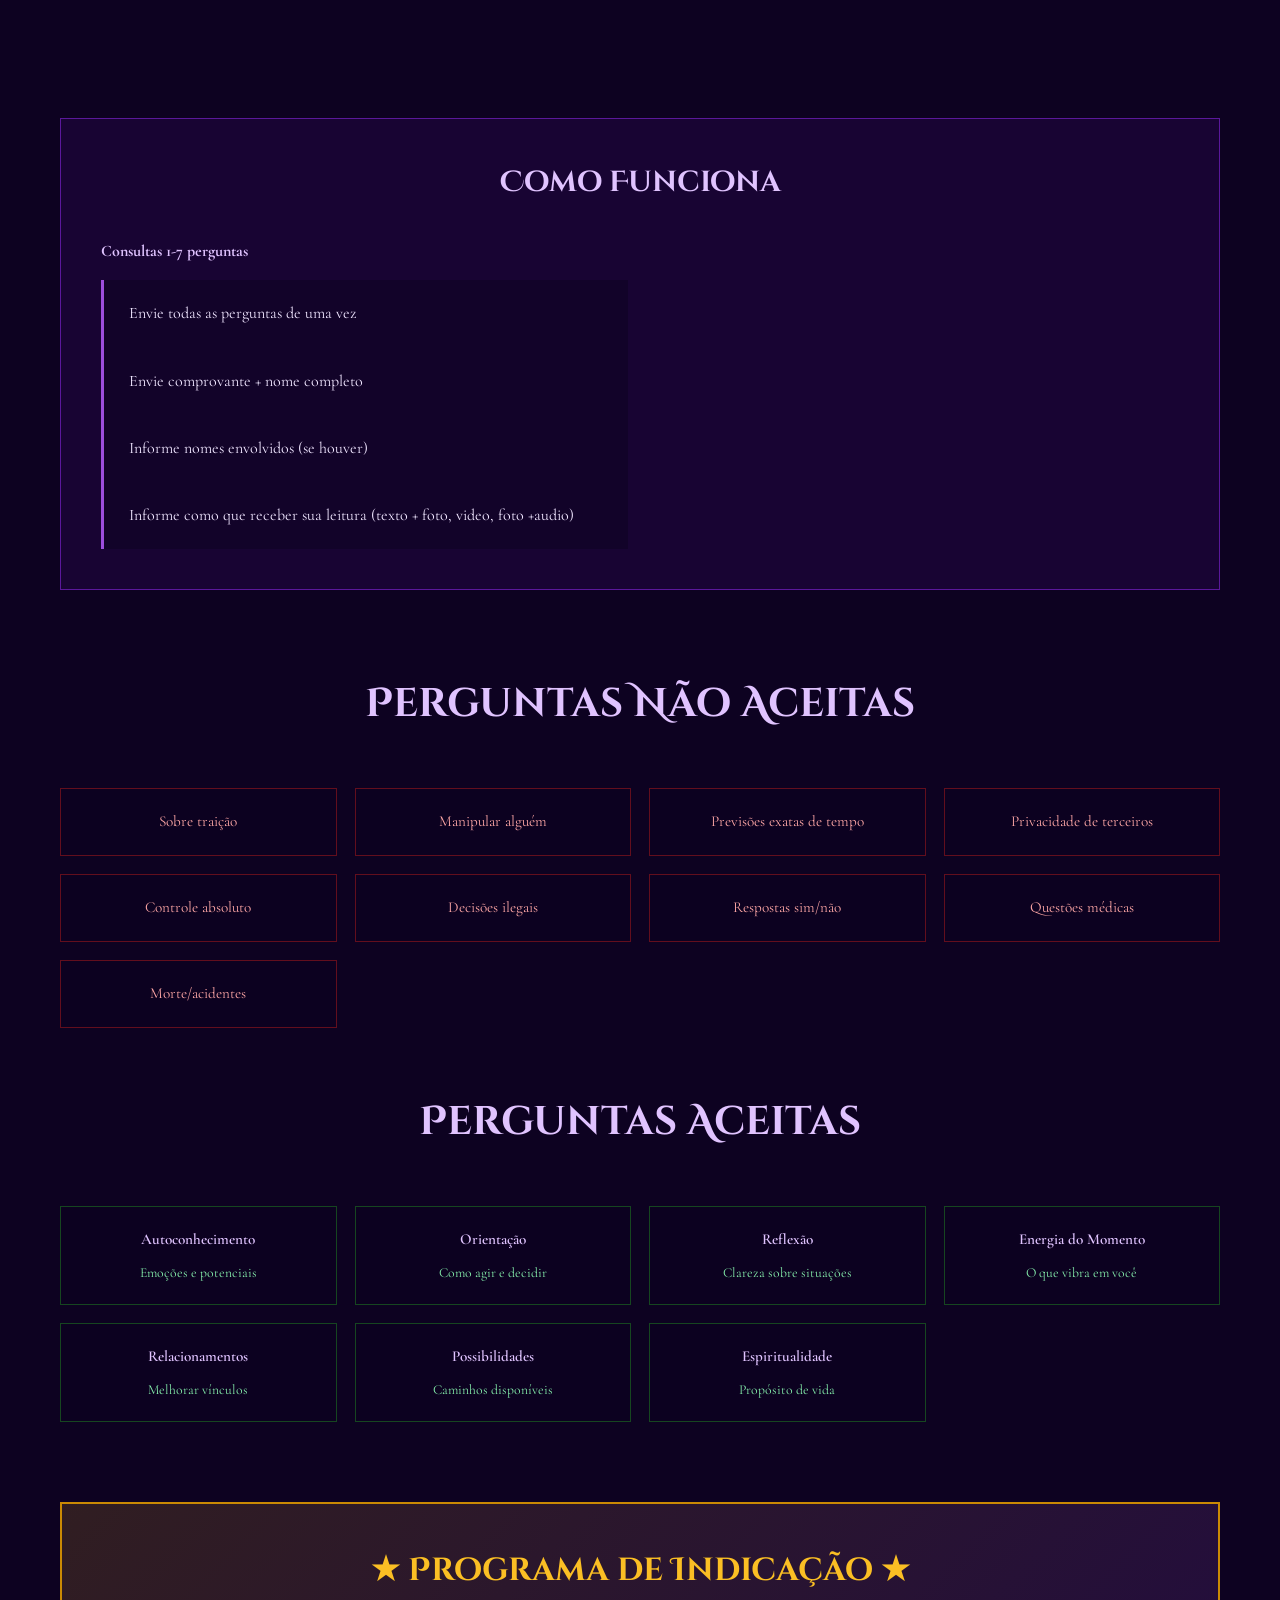
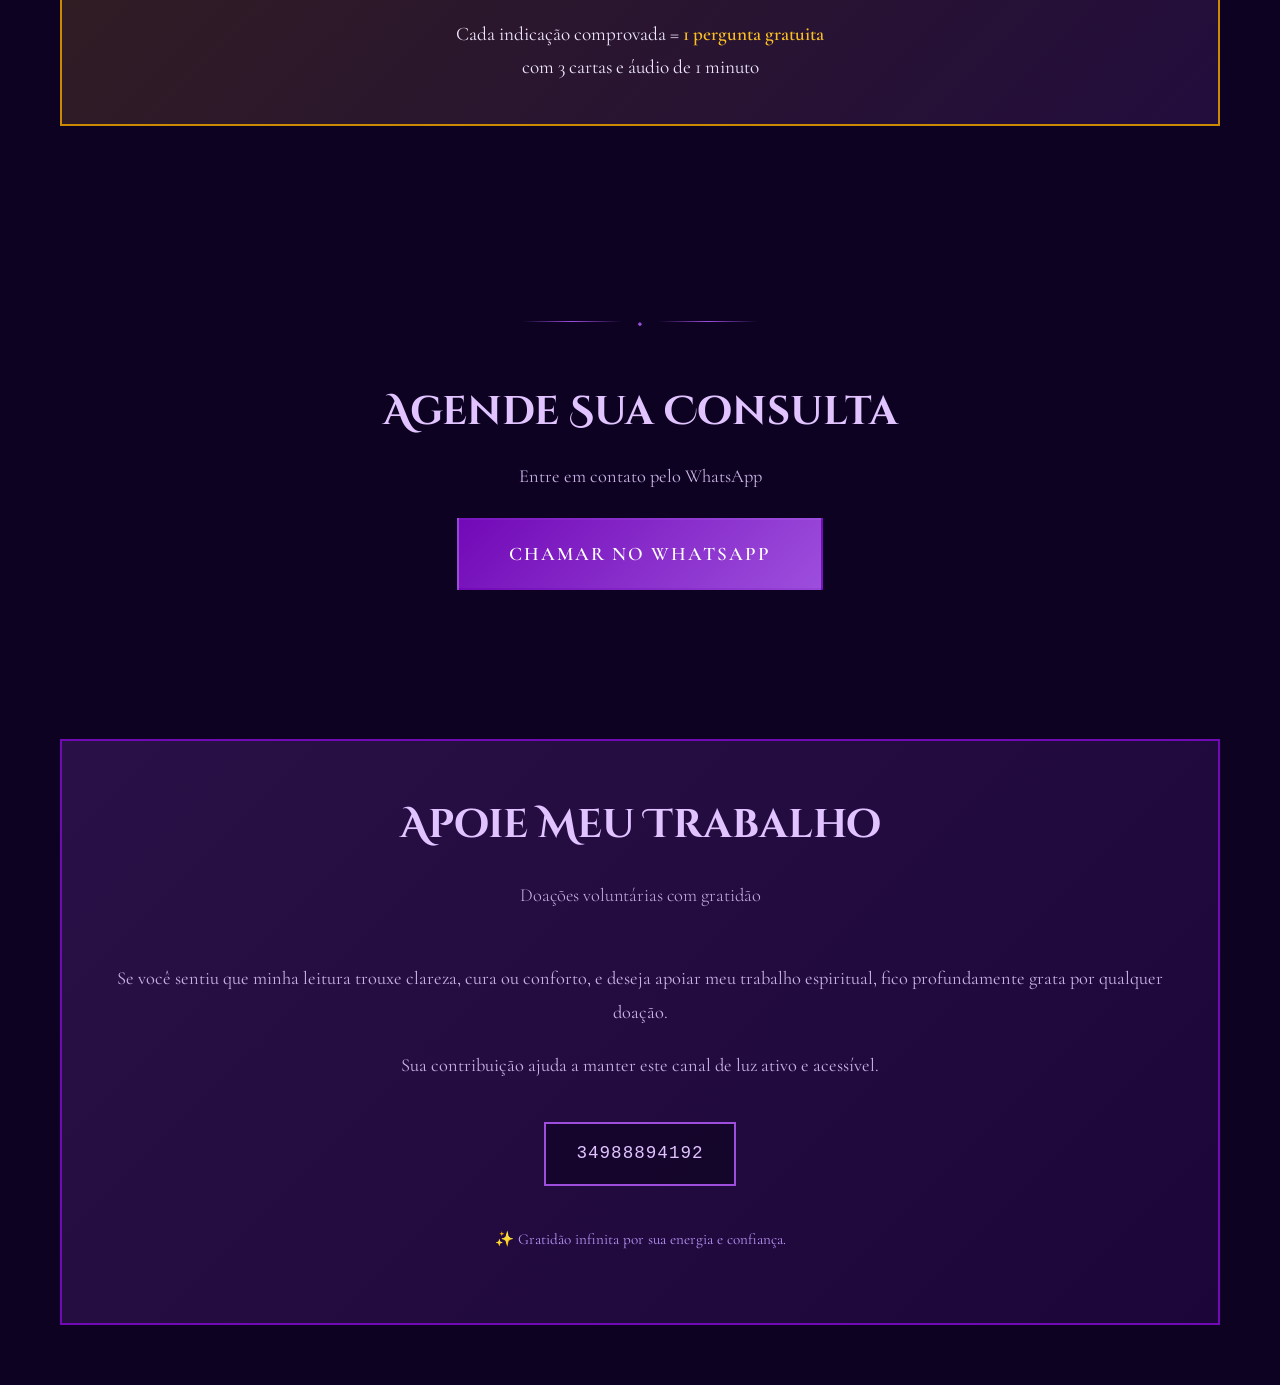
==== commit 19b4db13: "Adjust the links and hrefs" ====
--- a/index.html
+++ b/index.html
@@ -896,6 +896,7 @@
                 <li><a href="#contato">Contato</a></li>
                 <li><a href="#faq">FAQ</a></li>
                 <li><a href="#doacoes">Doações</a></li>
+                <li><a href="blog.html">Blog</a></li>
             </ul>
             
             <div class="nav-toggle" id="navToggle">
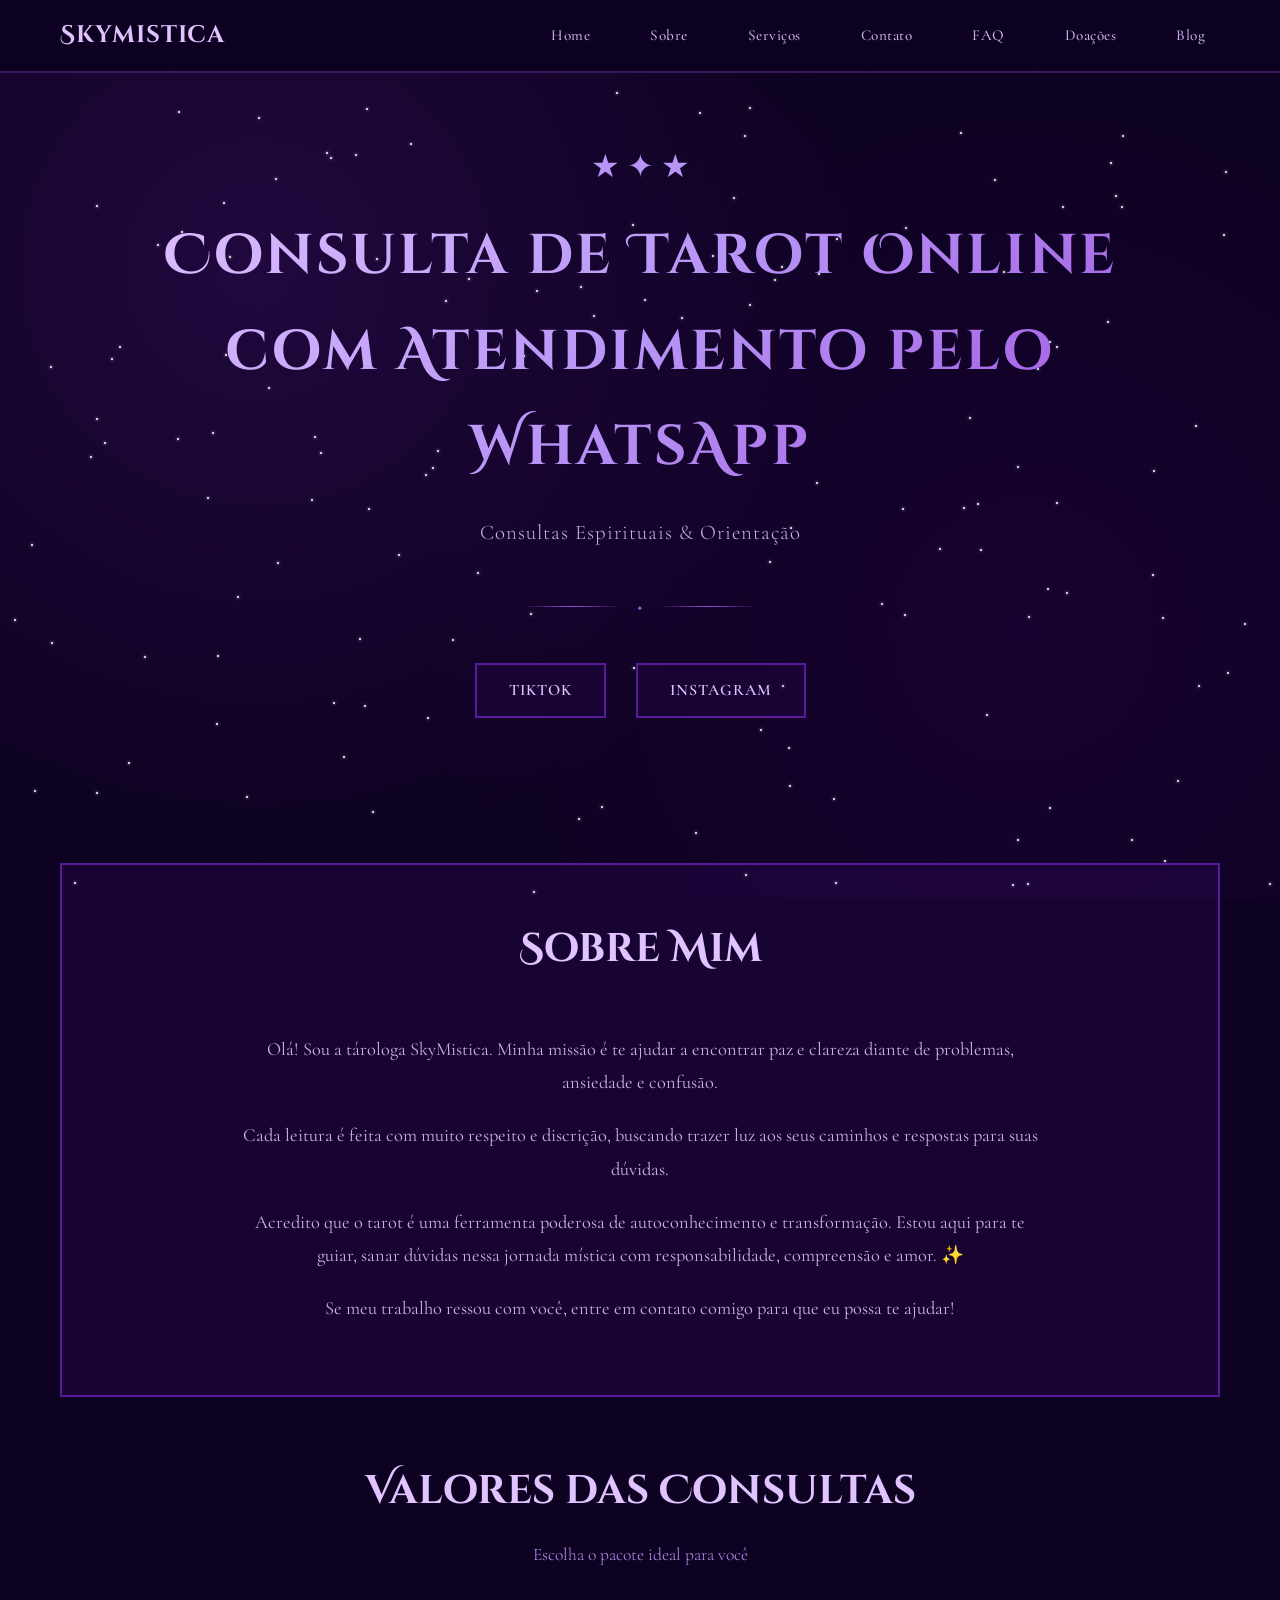
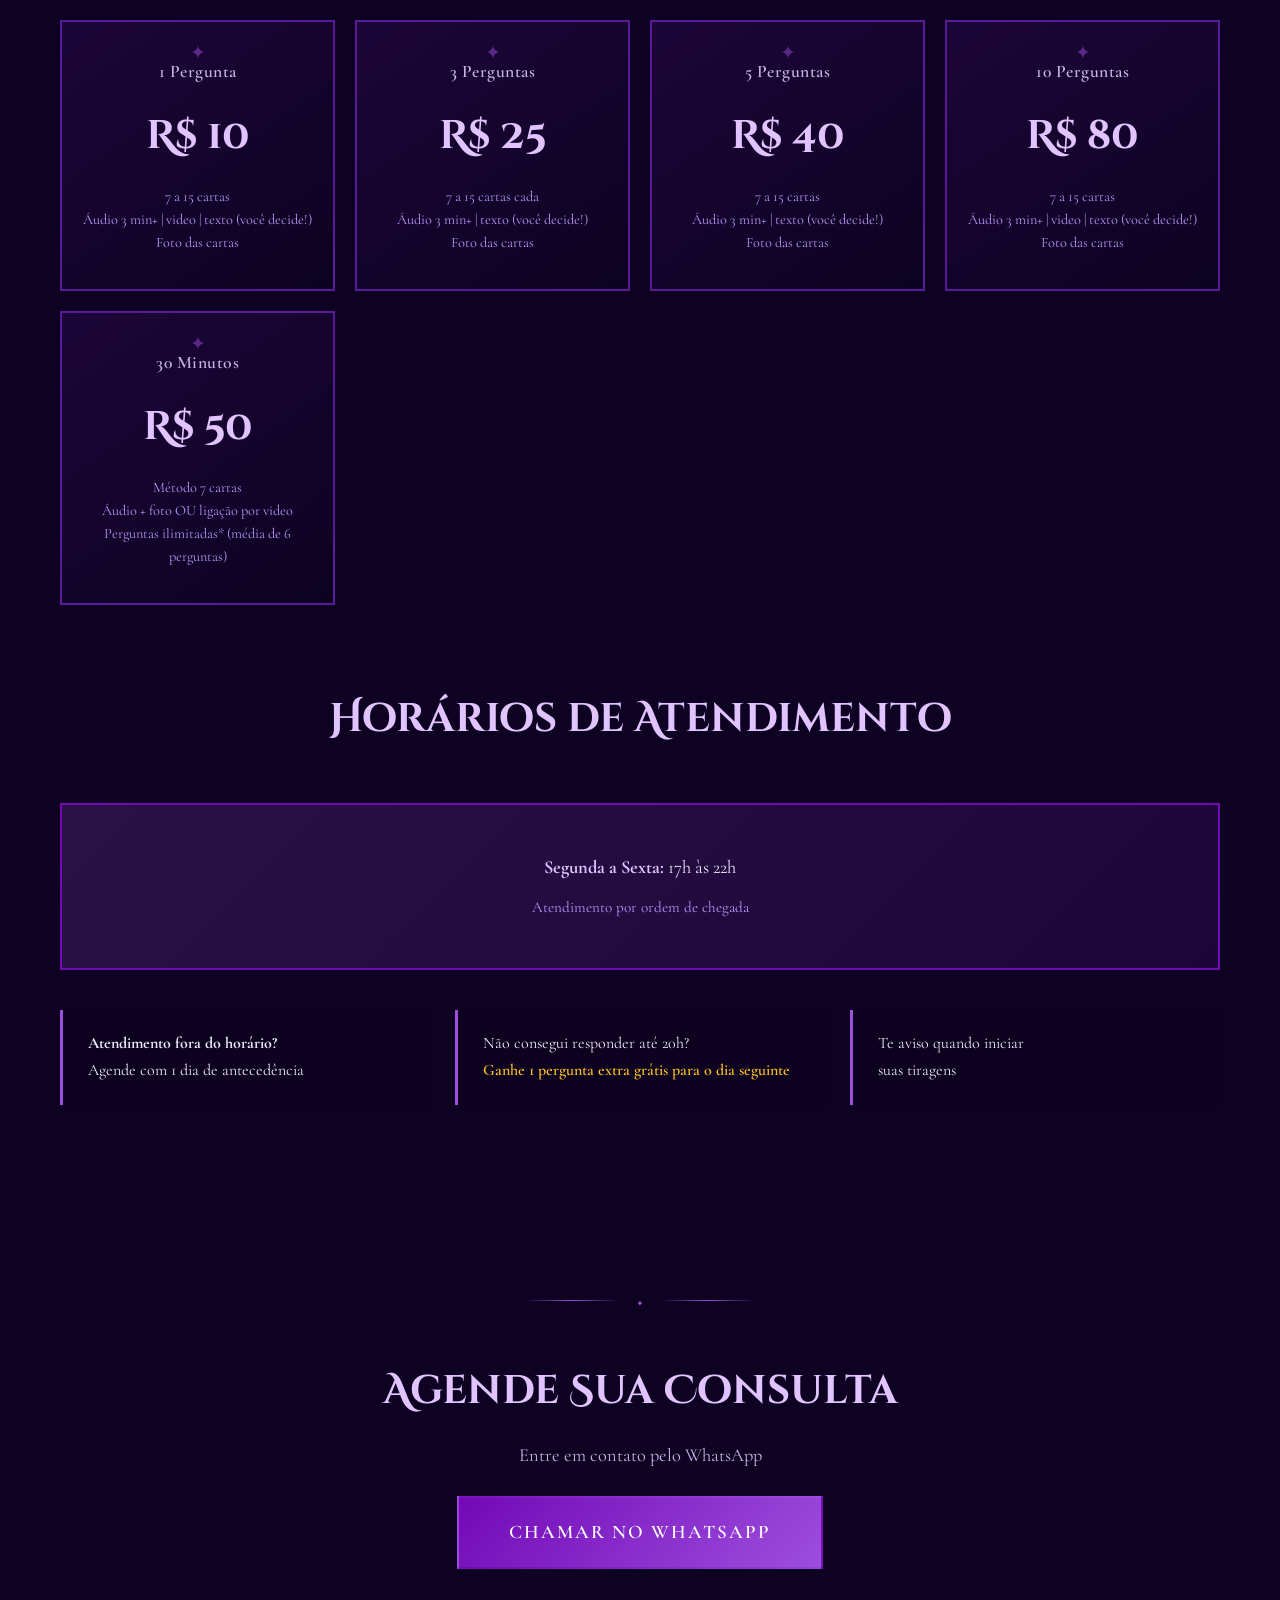
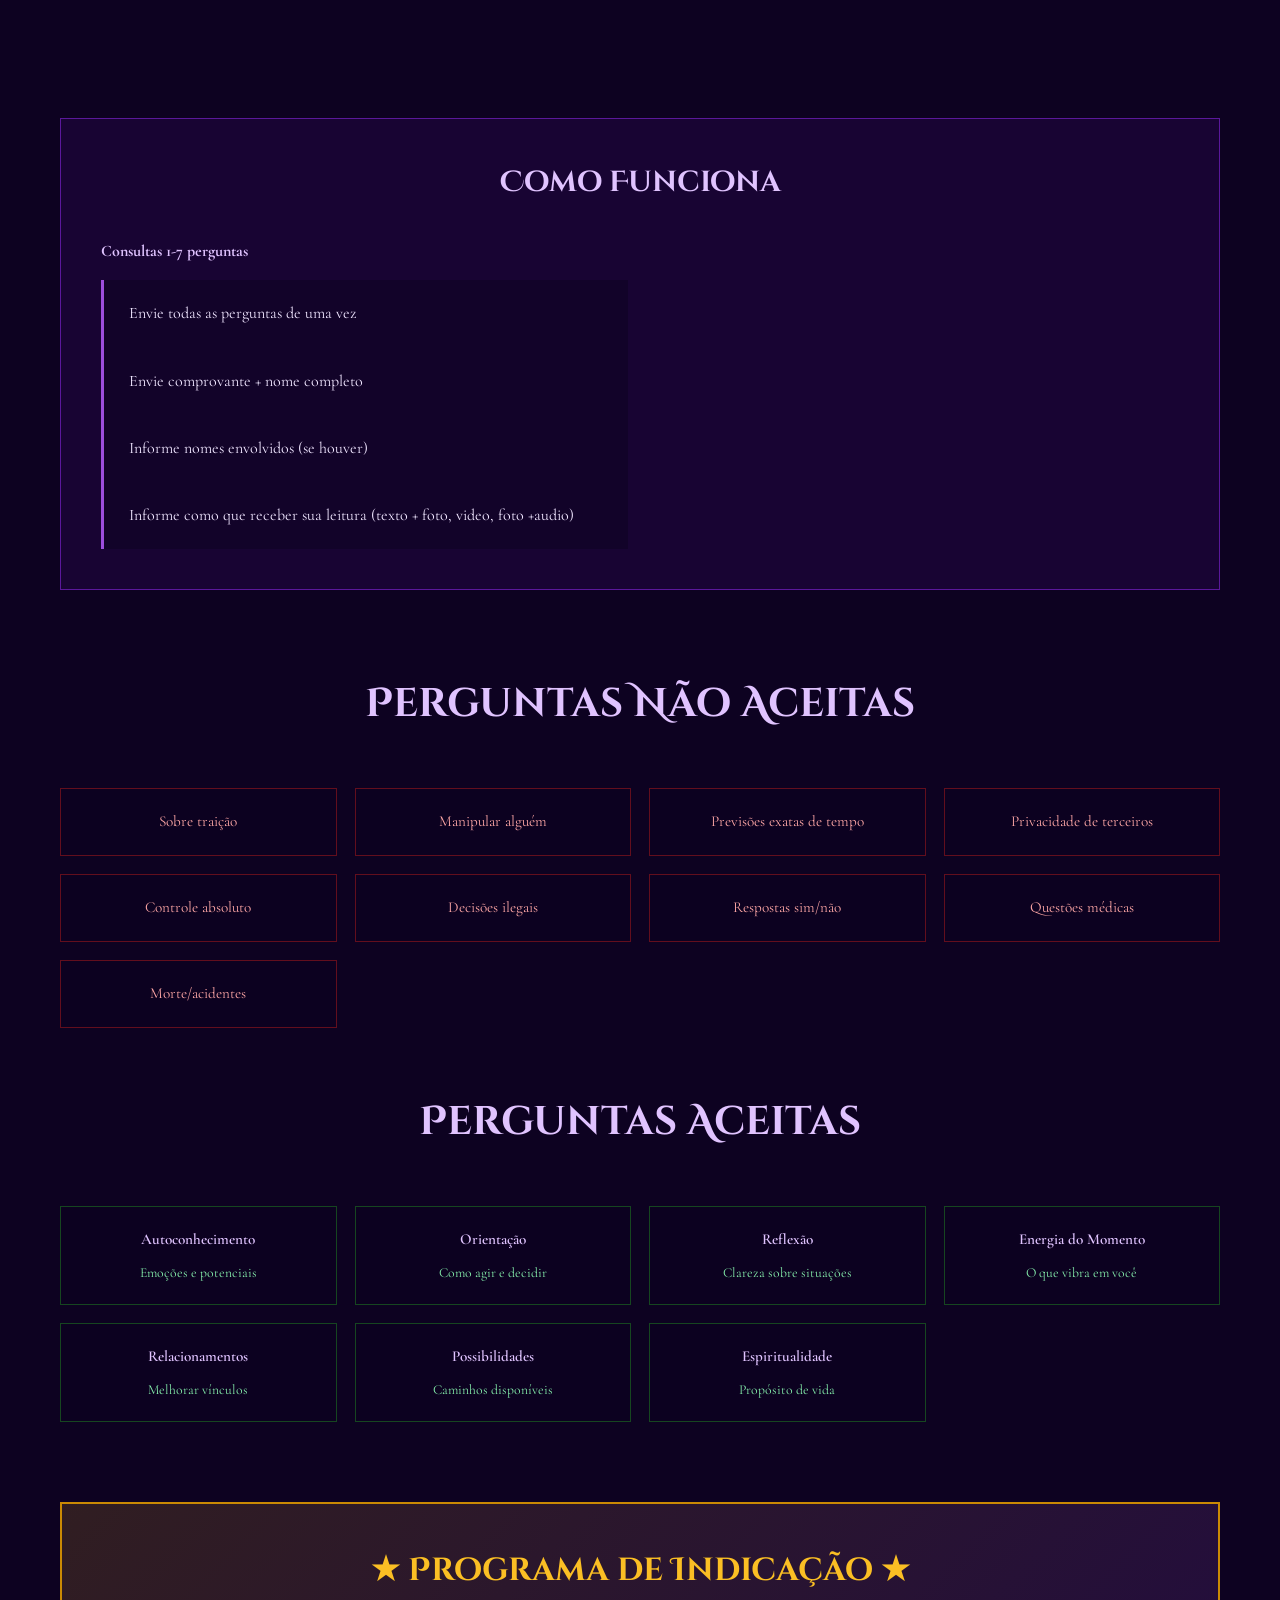
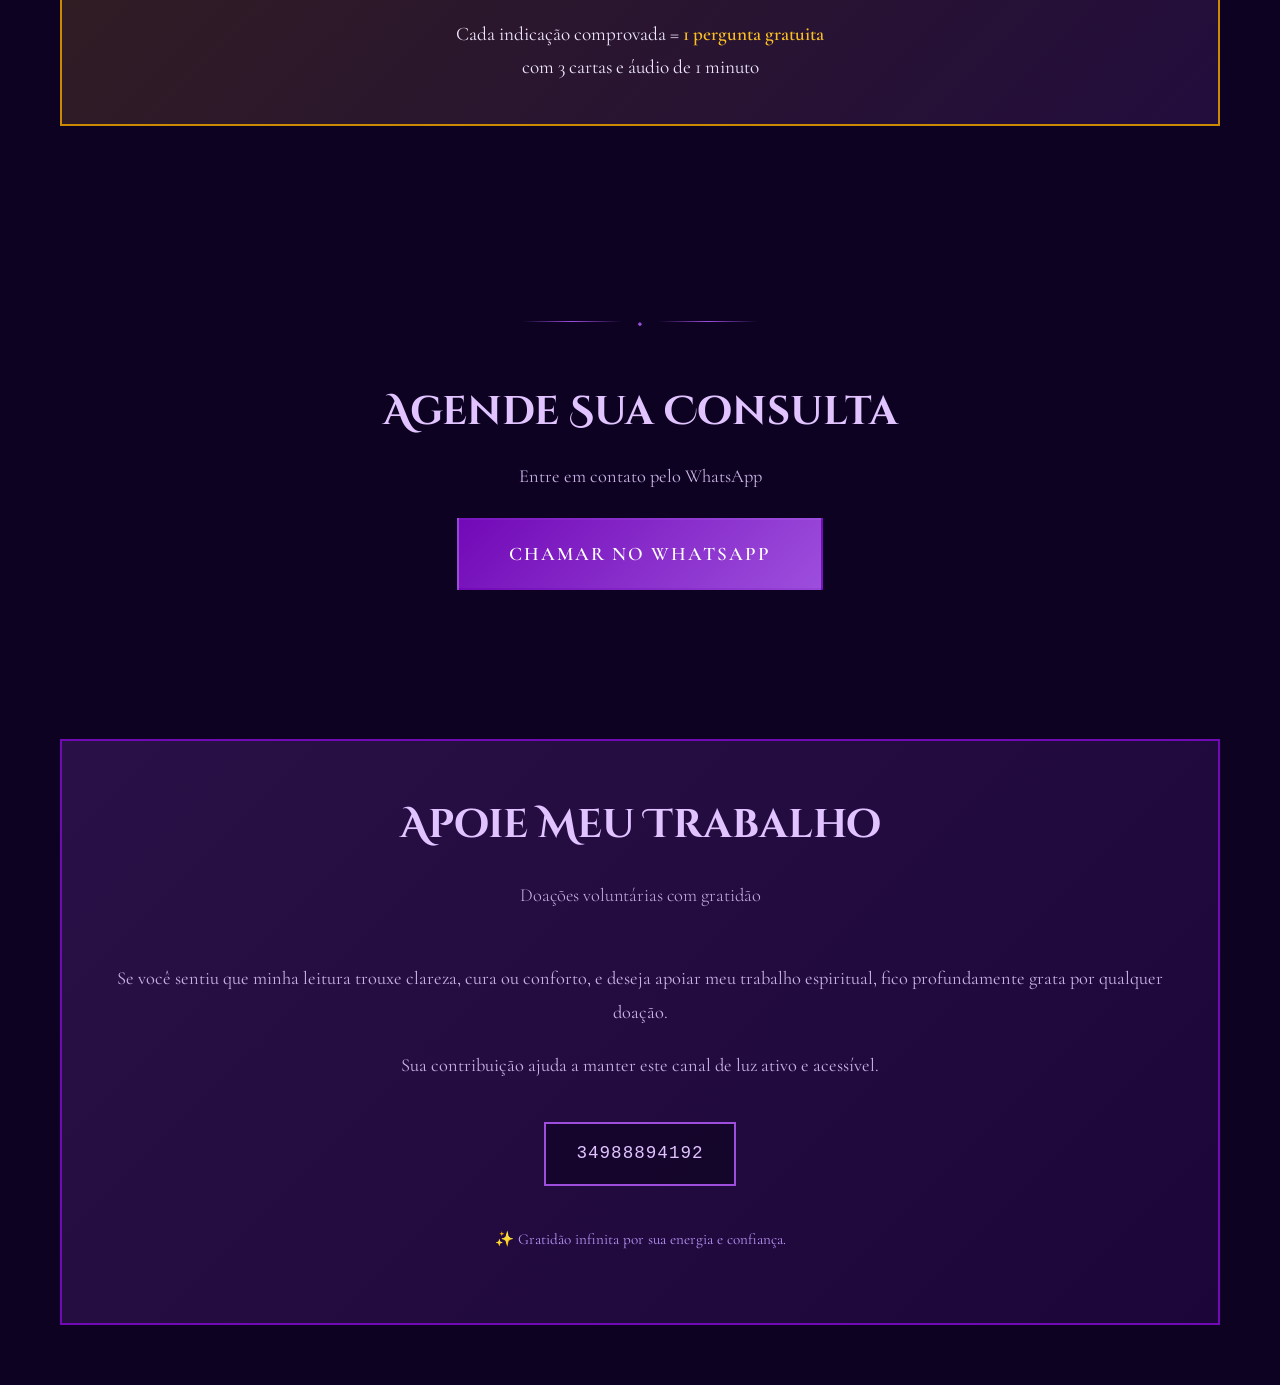
==== commit 71edea9e: "Otimizar o title e o meta description" ====
--- a/index.html
+++ b/index.html
@@ -3,8 +3,8 @@
 <head>
     <meta charset="UTF-8">
     <meta name="viewport" content="width=device-width, initial-scale=1.0, maximum-scale=5.0, user-scalable=yes">
-    <meta name="description" content="Tarot, cartomante, taróloga especializada: consulta de tarot personalizada, perguntas de tarot e diversas tiragens de tarot para orientação espiritual">
-    <title>Tarot | Cartomante | Cartomancia | Tarologa | Pergunta de Tarot | Consulta de tarot | Tiragens de tarot</title>
+    <meta name="description" content="Tarot, cartomante, taróloga especializada: consulta de tarot personalizada, perguntas de tarot e diversas tiragens de tarot para orientação espiritual. Agende sua consulta: das 17h as 22h de segunda a sexta">
+    <title> Consulta de Tarot Online | Cartomante, Cartomancia e Tiragens | Tarologa Skymistica| Pergunta de Tarot</title>
     <style>
         @import url('https://fonts.googleapis.com/css2?family=Cinzel+Decorative:wght@400;700&family=Cormorant+Garamond:wght@400;500;600&display=swap');
         * {
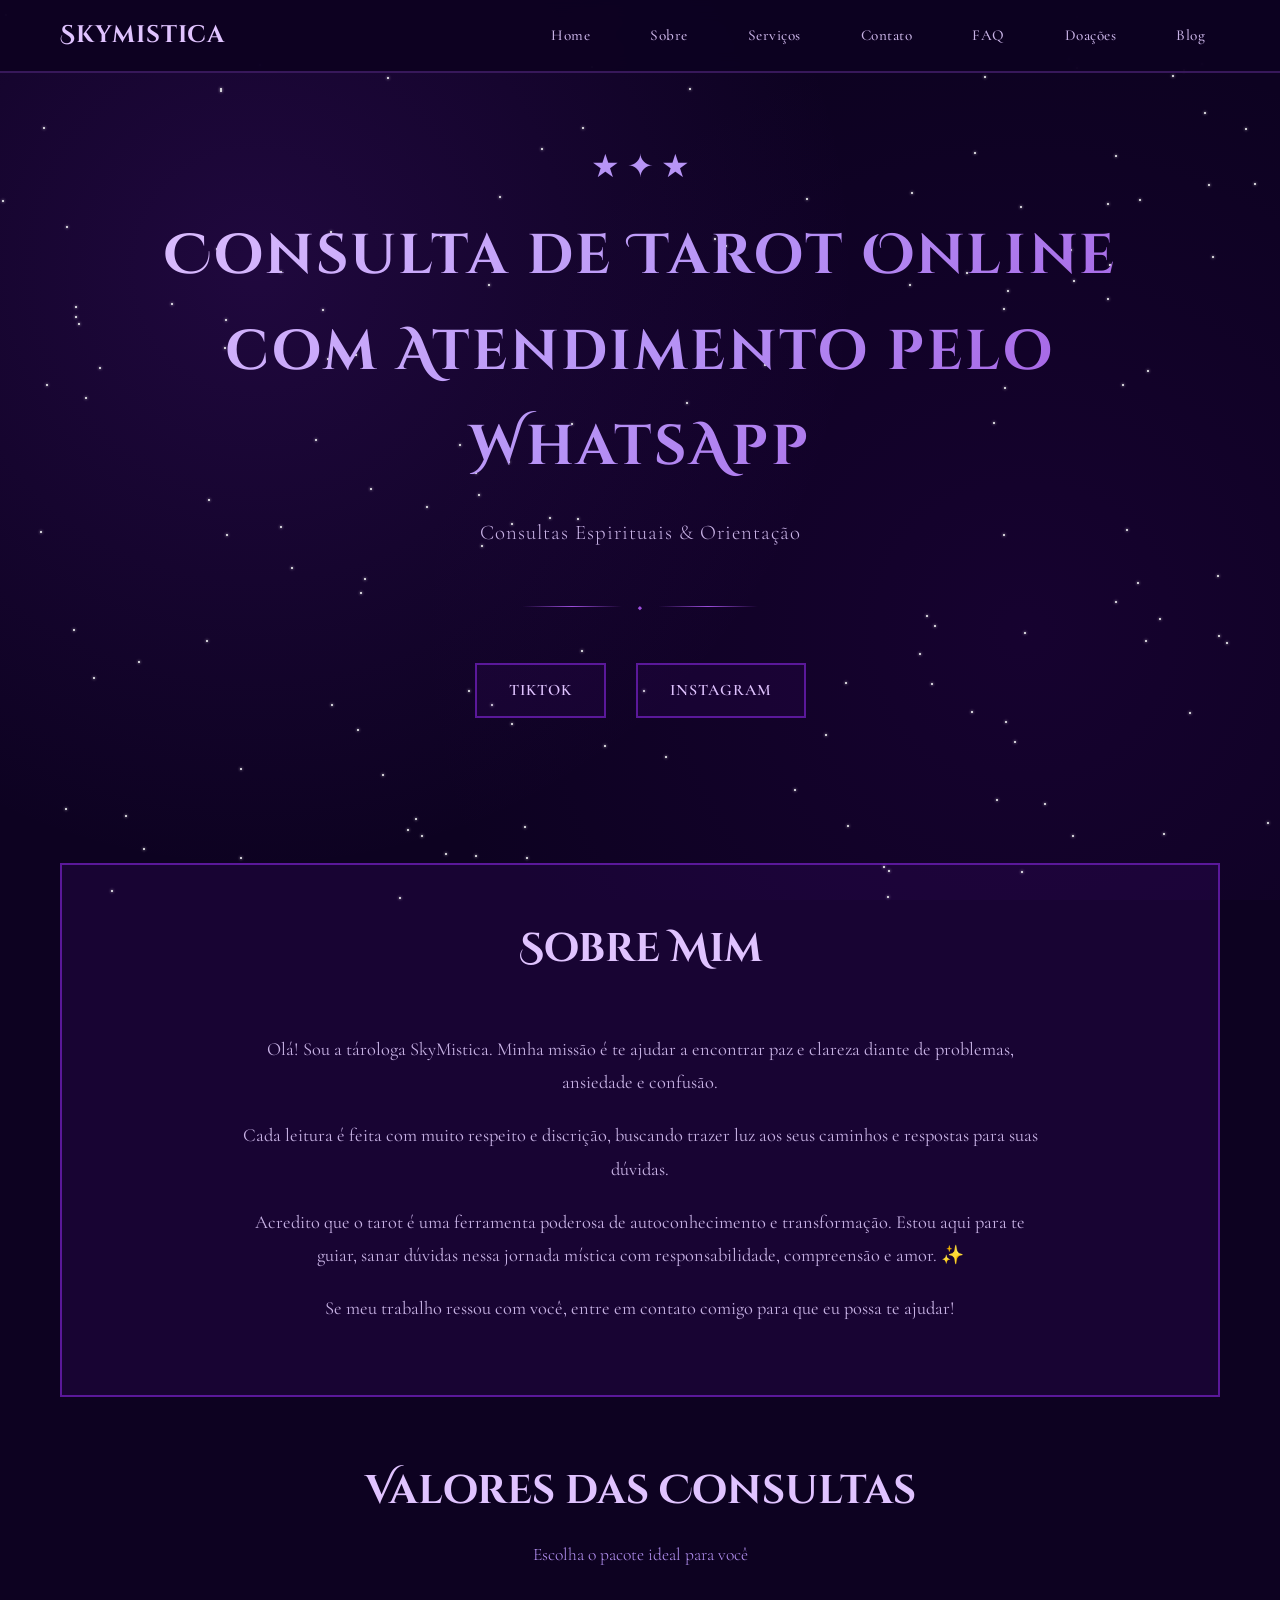
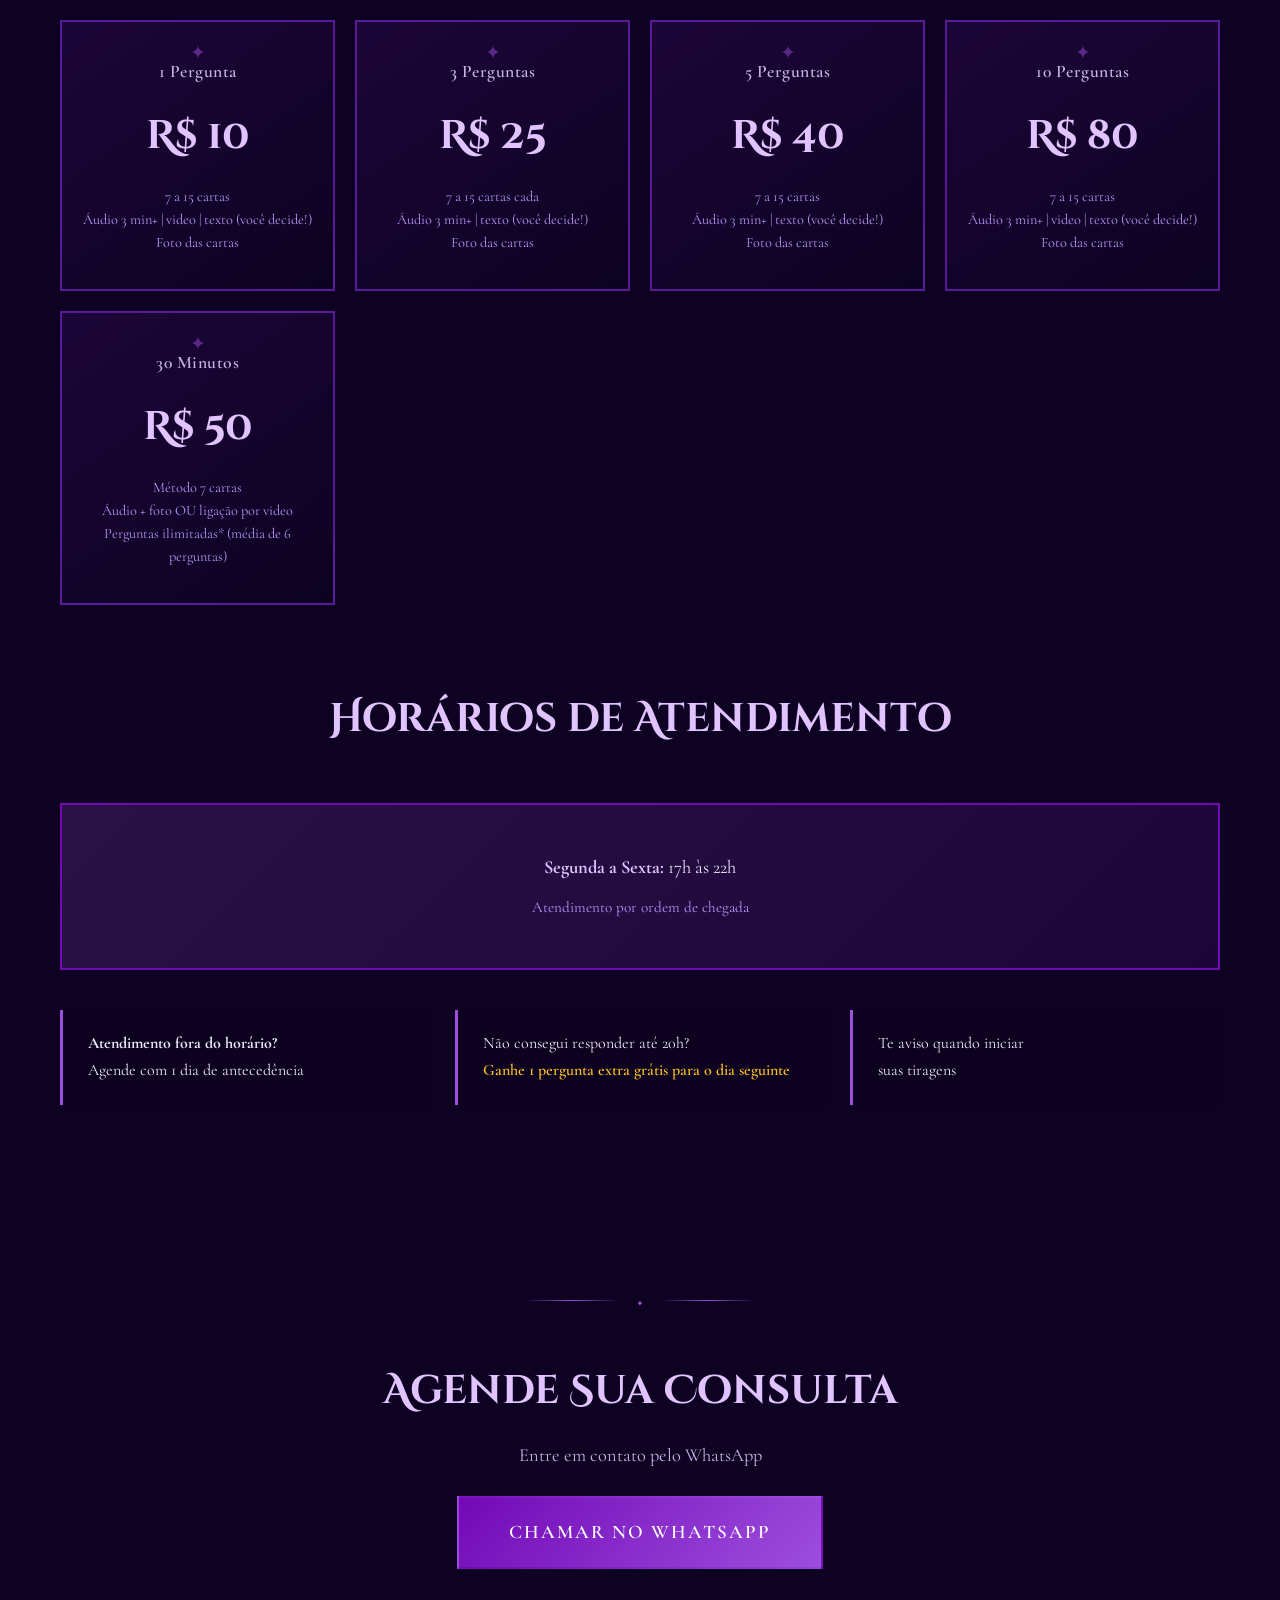
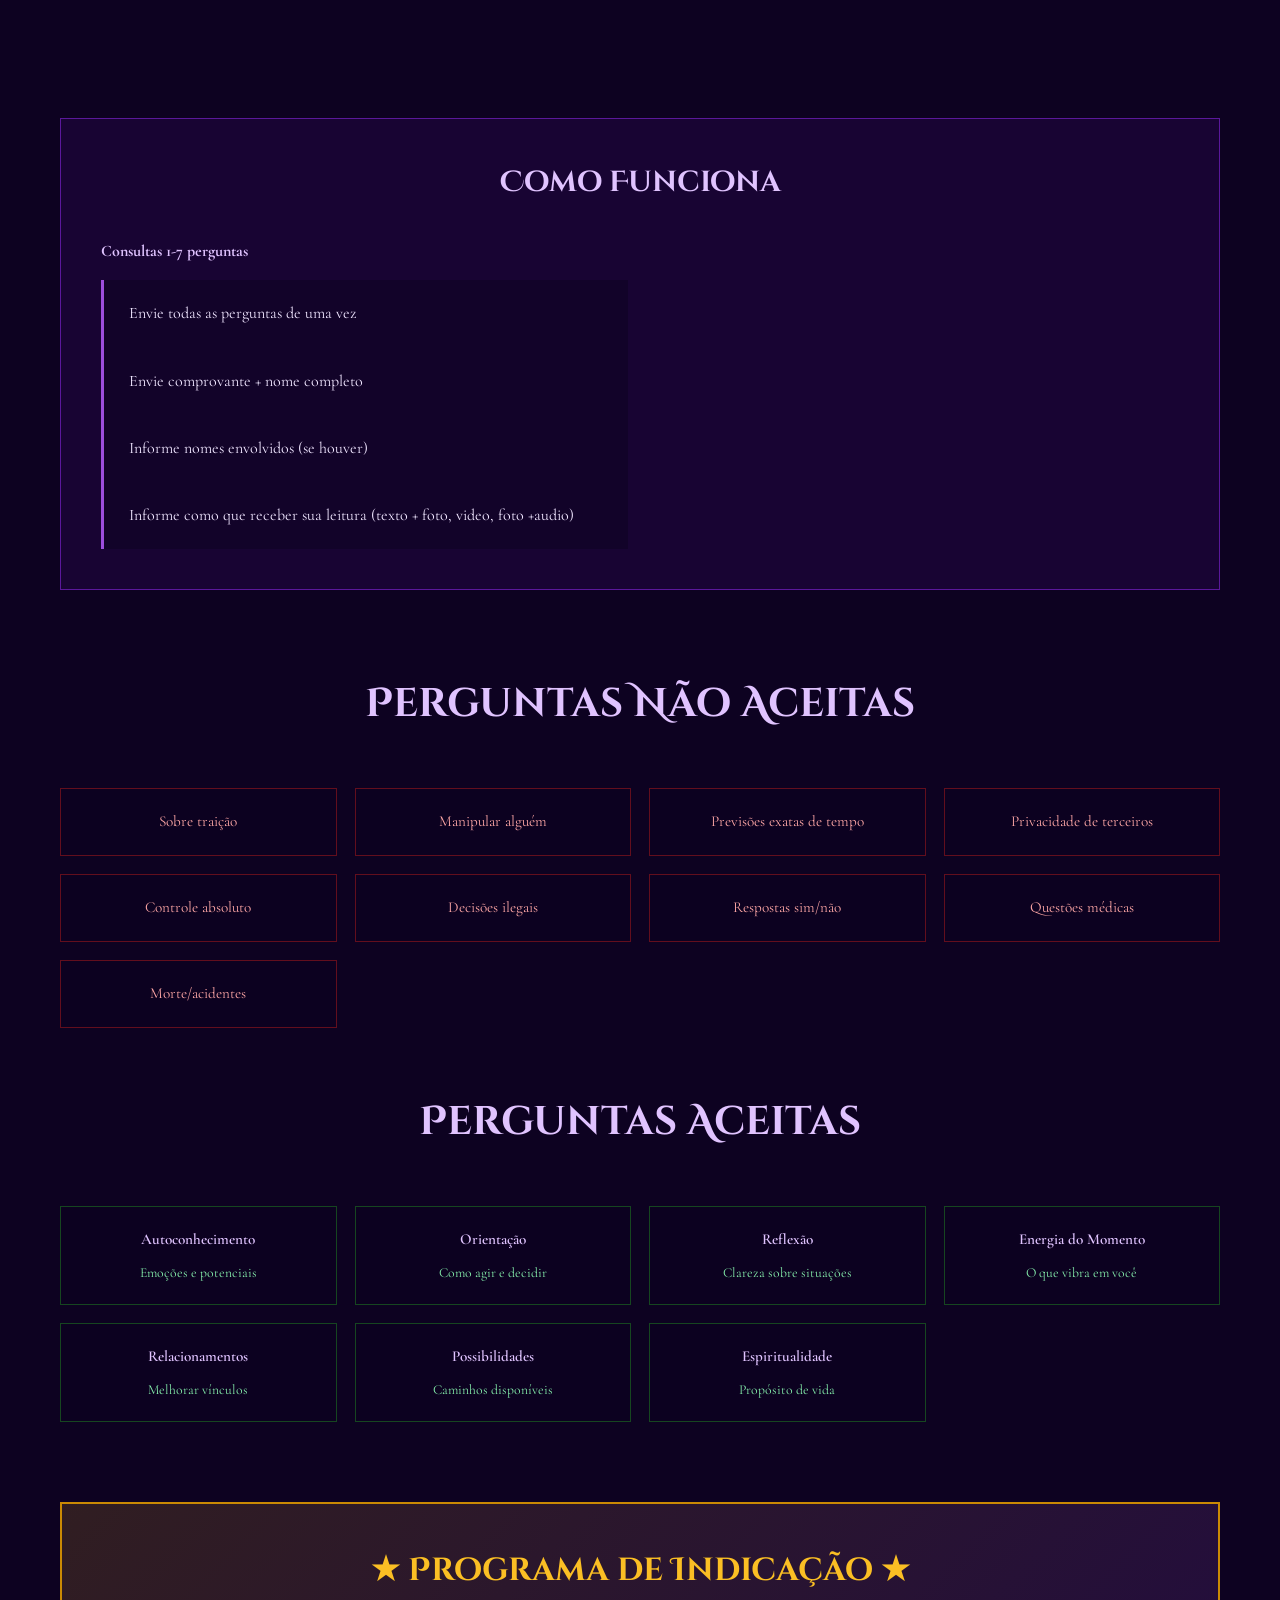
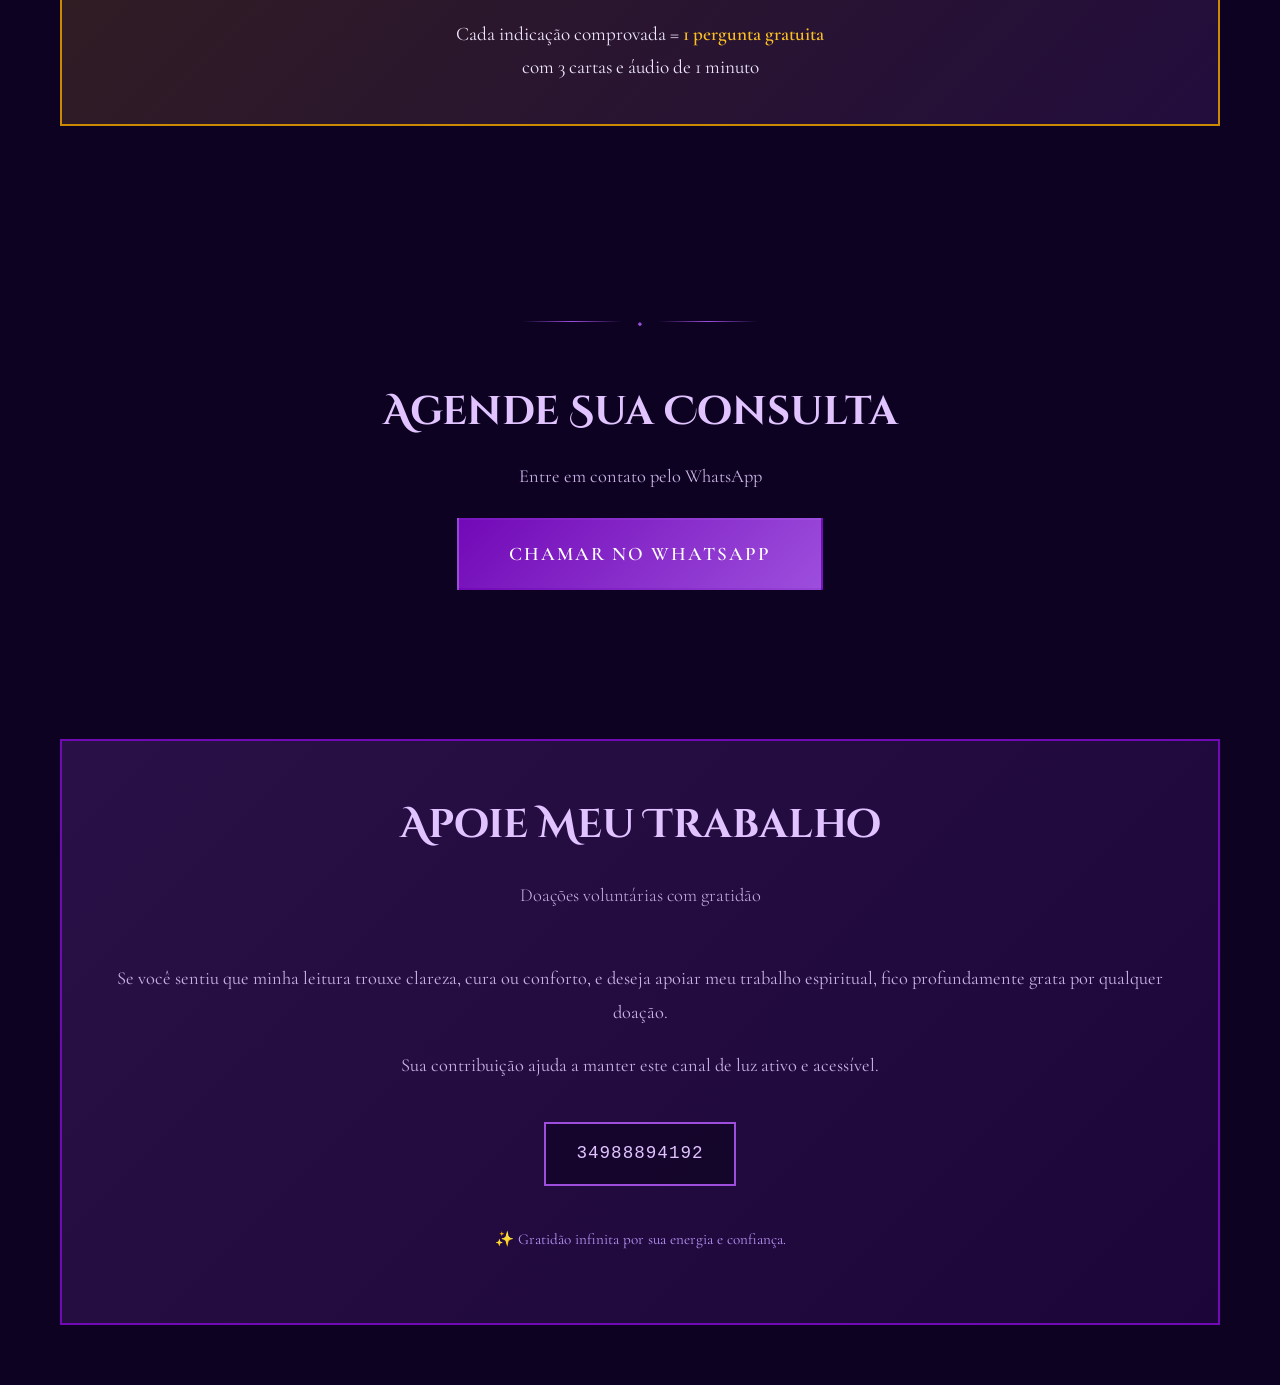
==== commit 4df1b7b4: "Update WhatsApp links with new pricing" ====
--- a/index.html
+++ b/index.html
@@ -945,7 +945,7 @@
             </div>
             <div class="prices-grid">
                 <!-- Cada card agora é um link para WhatsApp -->
-                <a href="https://wa.me/5534991282814?text=Olá,%20gostaria%20de%20agendar%20a%20consulta%20de%201%20pergunta%20(R$4)!" class="price-card-link" target="_blank">
+                <a href="https://wa.me/5534991282814?text=Olá,%20gostaria%20de%20agendar%20a%20consulta%20de%201%20pergunta%20(R$10)!" class="price-card-link" target="_blank">
                     <div class="price-card">
                         <div class="price-name">1 Pergunta</div>
                         <div class="price-value">R$ 10</div>
@@ -956,7 +956,7 @@
                         </div>
                     </div>
                 </a>
-                <a href="https://wa.me/5534991282814?text=Olá,%20gostaria%20de%20agendar%20a%20consulta%20de%203%20perguntas%20(R$10)!" class="price-card-link" target="_blank">
+                <a href="https://wa.me/5534991282814?text=Olá,%20gostaria%20de%20agendar%20a%20consulta%20de%203%20perguntas%20(R$25)!" class="price-card-link" target="_blank">
                     <div class="price-card">
                         <div class="price-name">3 Perguntas</div>
                         <div class="price-value">R$ 25</div>
@@ -967,7 +967,7 @@
                         </div>
                     </div>
                 </a>
-                <a href="https://wa.me/5534991282814?text=Olá,%20gostaria%20de%20agendar%20a%20consulta%20de%205%20perguntas%20(R$20)!" class="price-card-link" target="_blank">
+                <a href="https://wa.me/5534991282814?text=Olá,%20gostaria%20de%20agendar%20a%20consulta%20de%205%20perguntas%20(R$40)!" class="price-card-link" target="_blank">
                     <div class="price-card">
                         <div class="price-name">5 Perguntas</div>
                         <div class="price-value">R$ 40</div>
@@ -978,7 +978,7 @@
                         </div>
                     </div>
                 </a>
-                <a href="https://wa.me/5534991282814?text=Olá,%20gostaria%20de%20agendar%20a%20consulta%20de%207%20perguntas%20(R$30)!" class="price-card-link" target="_blank">
+                <a href="https://wa.me/5534991282814?text=Olá,%20gostaria%20de%20agendar%20a%20consulta%20de%207%20perguntas%20(R$80)!" class="price-card-link" target="_blank">
                     <div class="price-card">
                         <div class="price-name">10 Perguntas</div>
                         <div class="price-value">R$ 80</div>
@@ -989,7 +989,7 @@
                         </div>
                     </div>
                 </a>
-                <a href="https://wa.me/5534991282814?text=Olá,%20gostaria%20de%20agendar%20a%20consulta%20de%2030%20minutos%20(R$55)!" class="price-card-link" target="_blank">
+                <a href="https://wa.me/5534991282814?text=Olá,%20gostaria%20de%20agendar%20a%20consulta%20de%2030%20minutos%20(R$50)!" class="price-card-link" target="_blank">
                     <div class="price-card">
                         <div class="price-name">30 Minutos</div>
                         <div class="price-value">R$ 50</div>
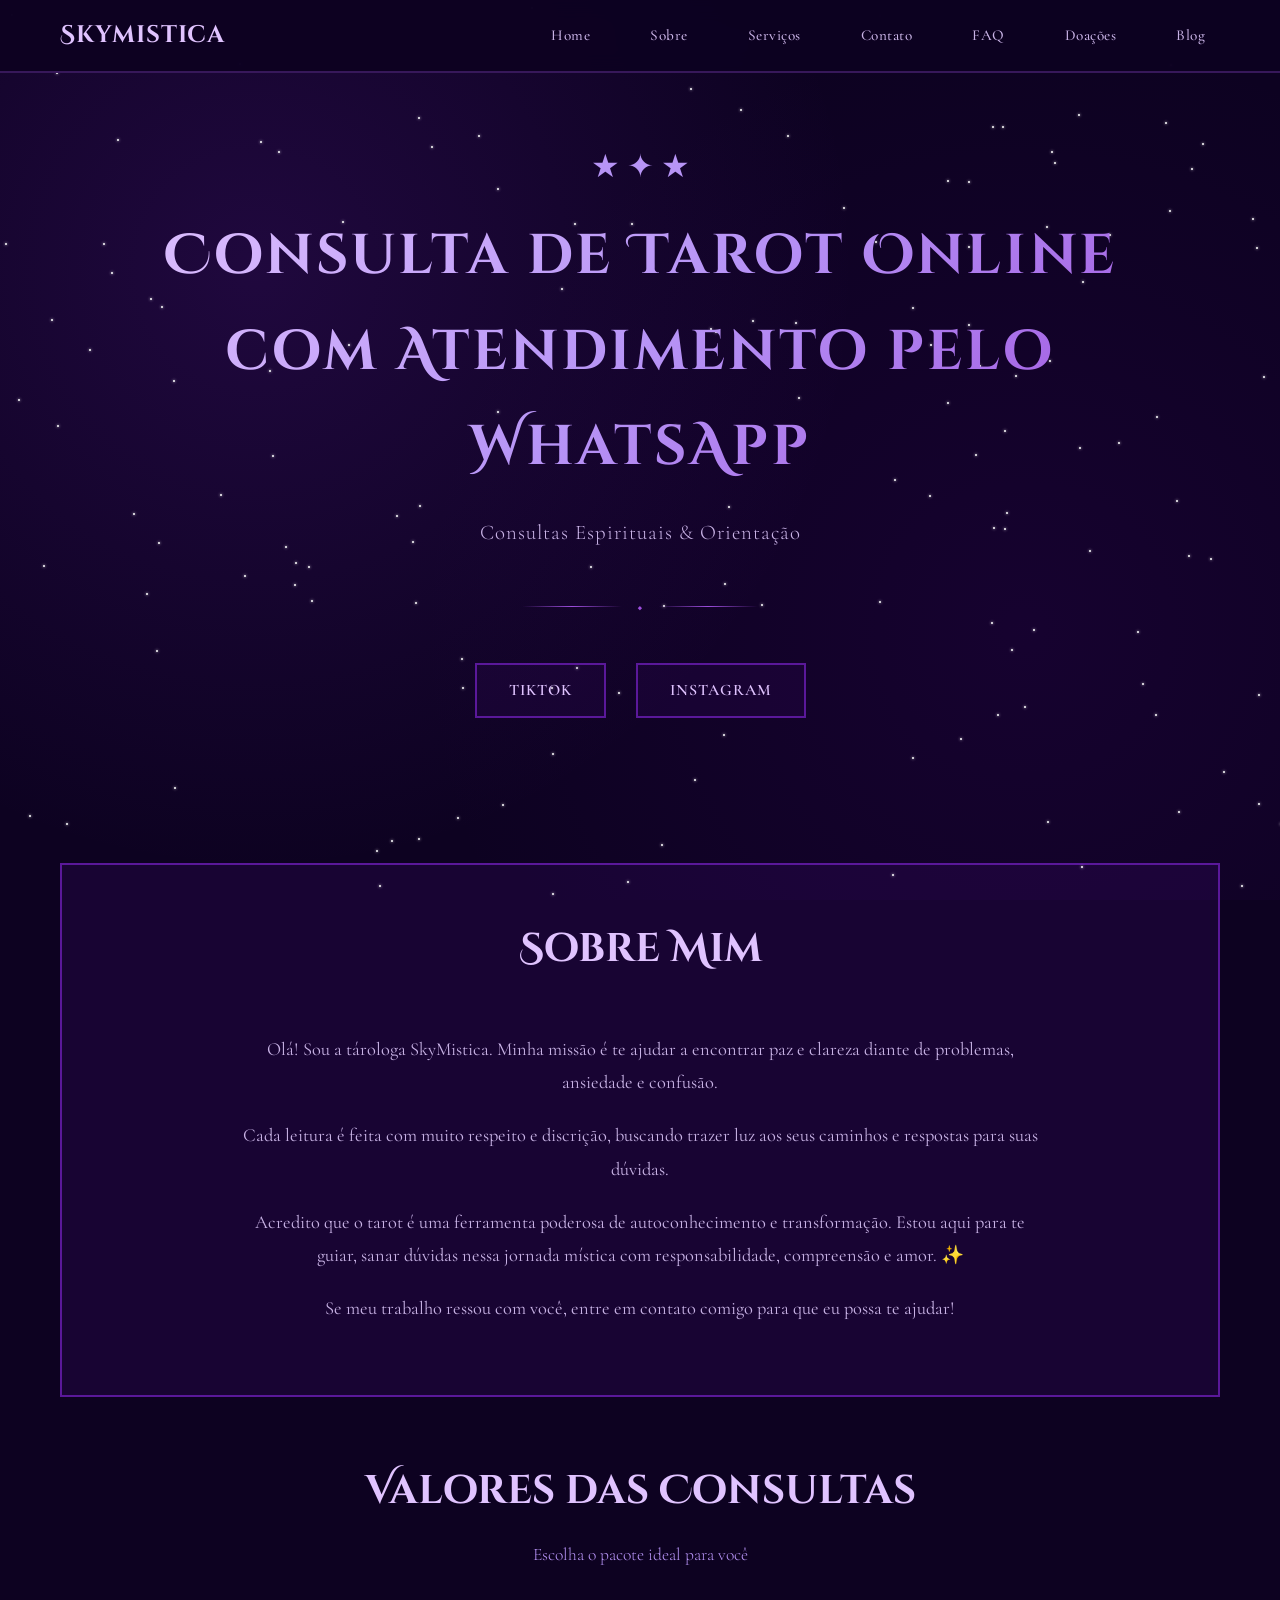
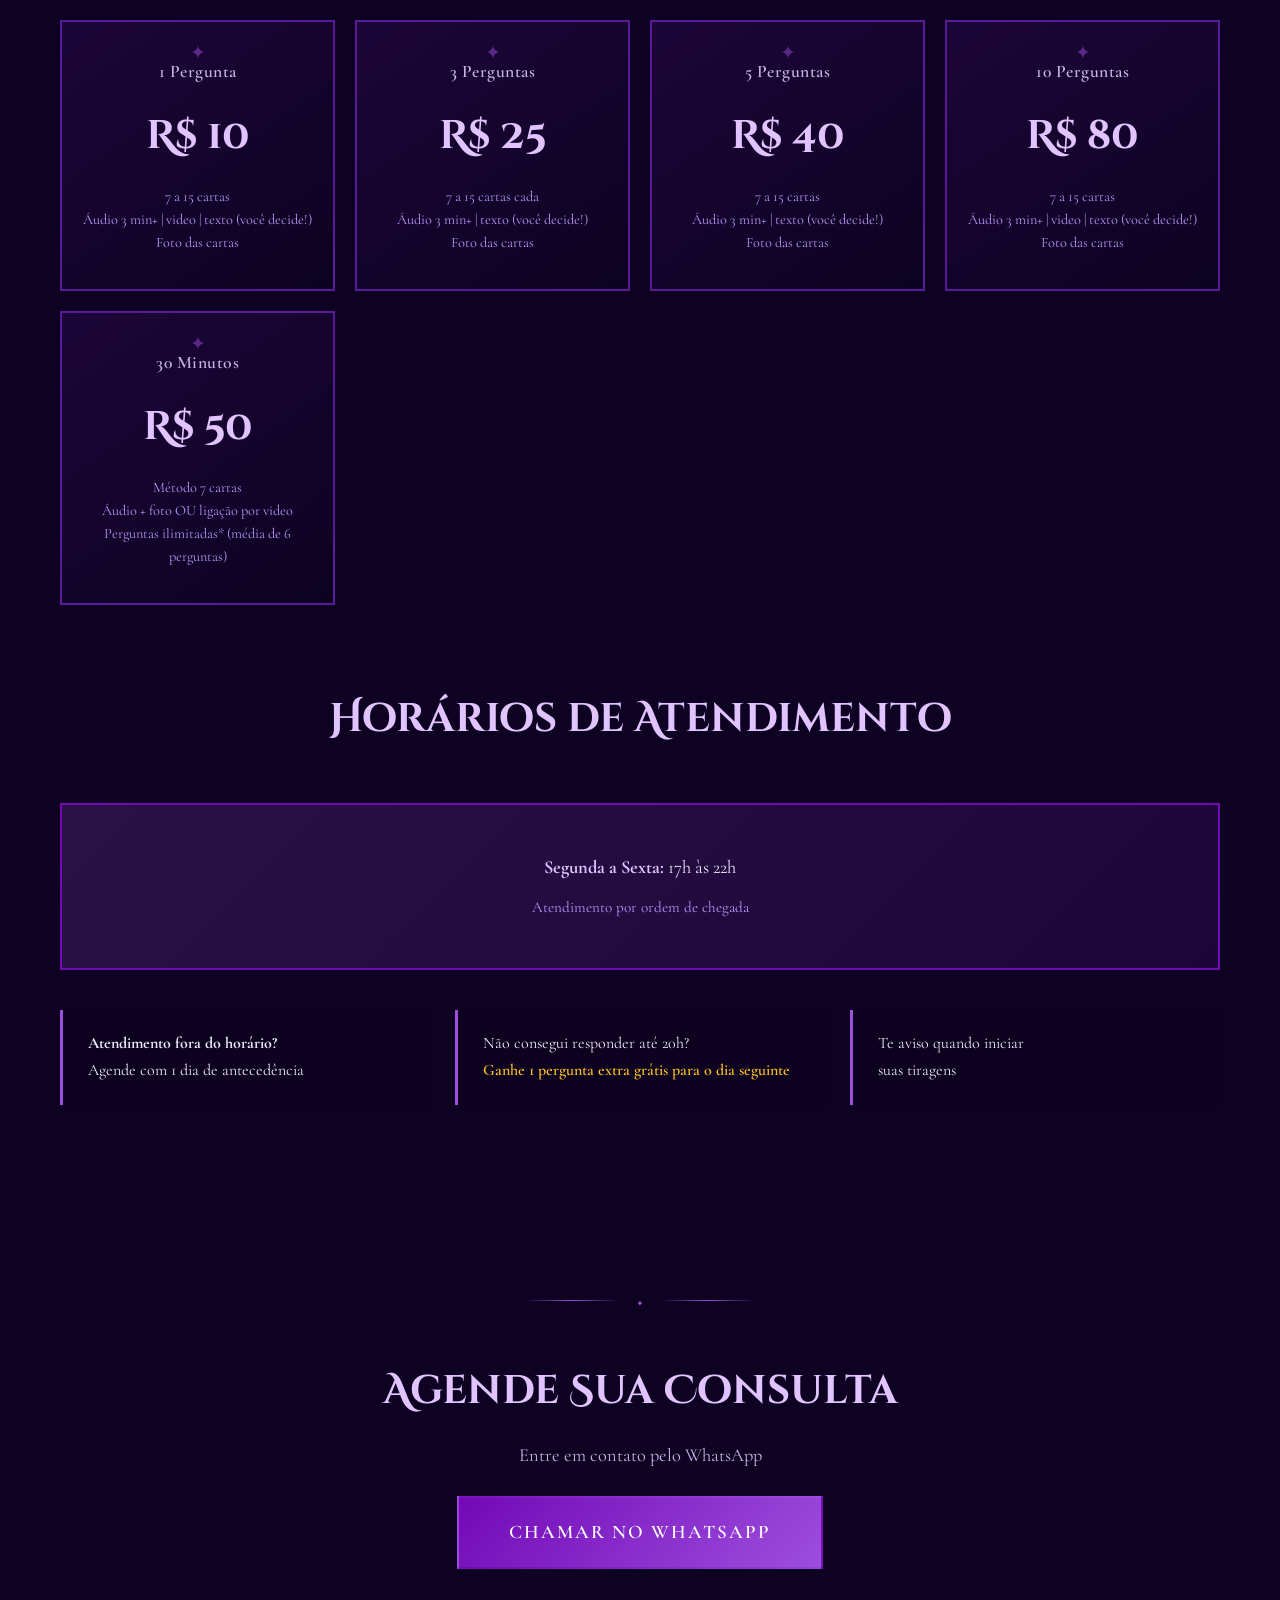
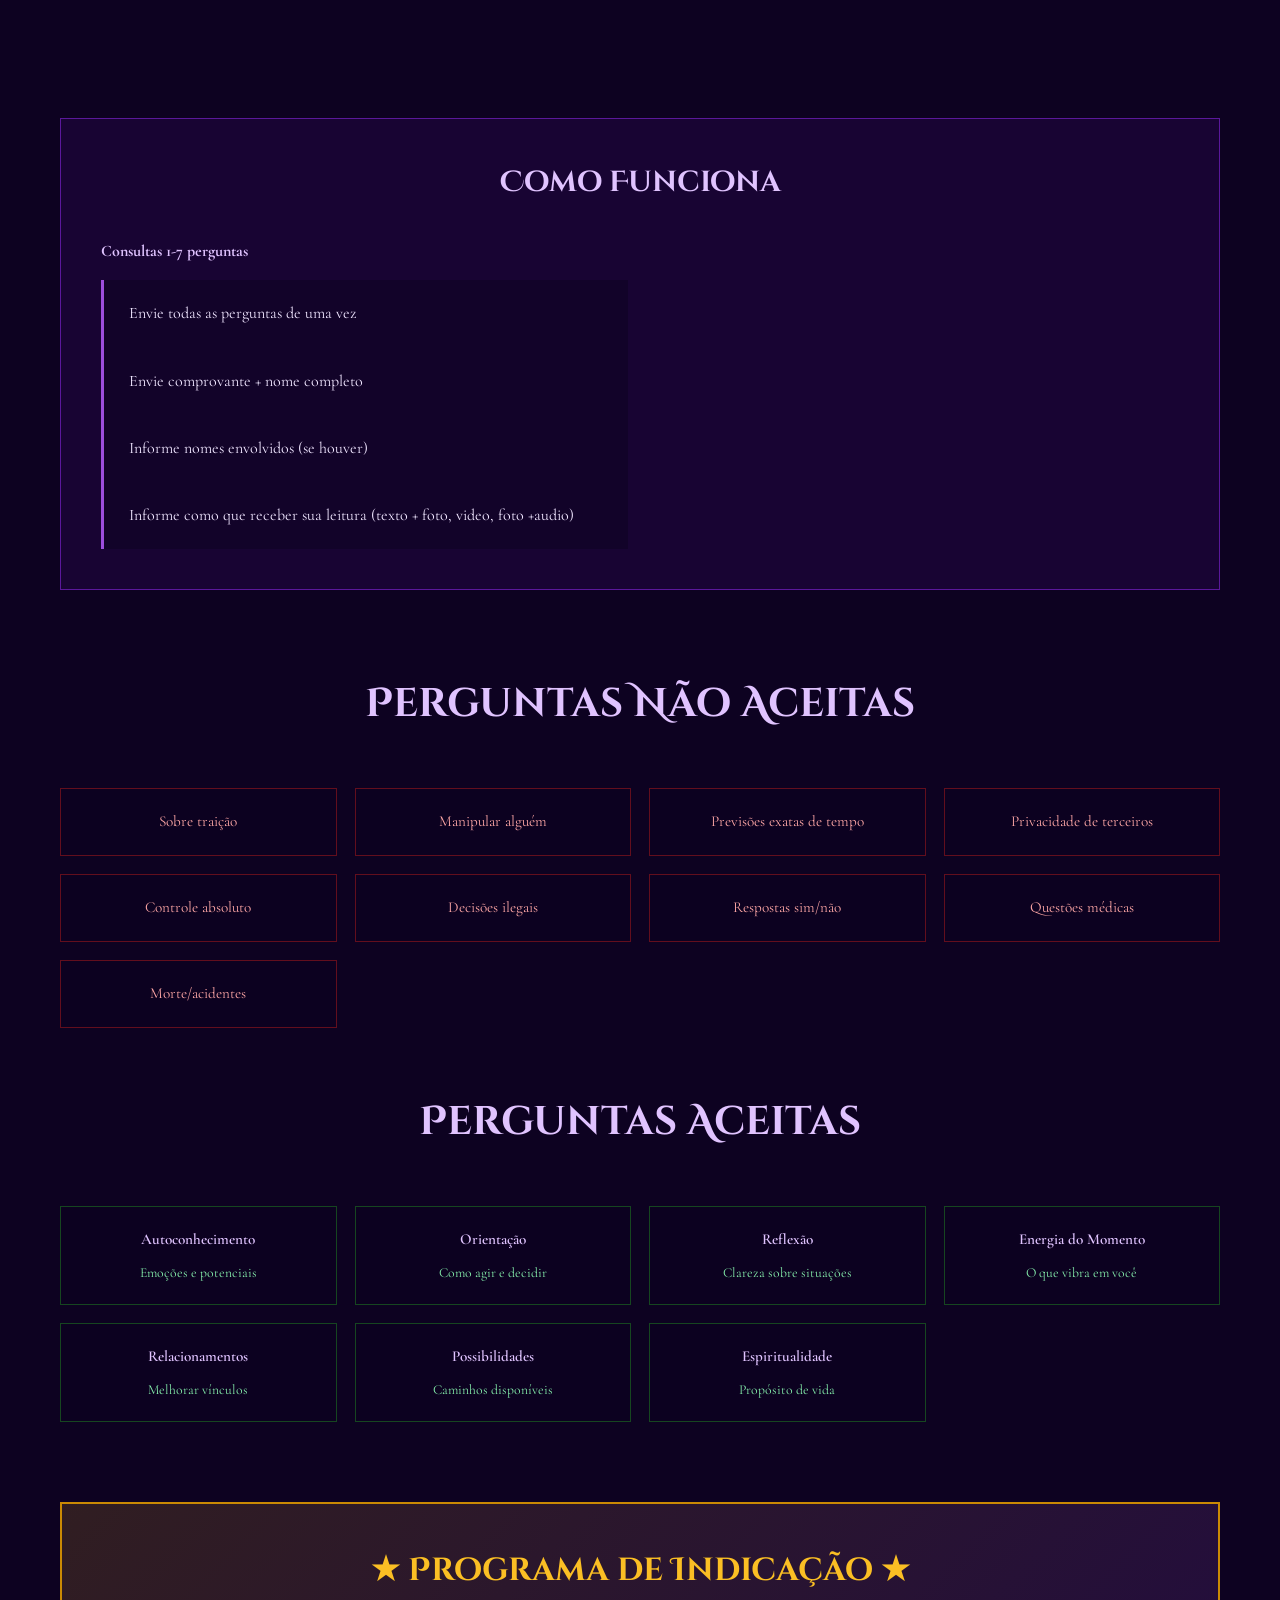
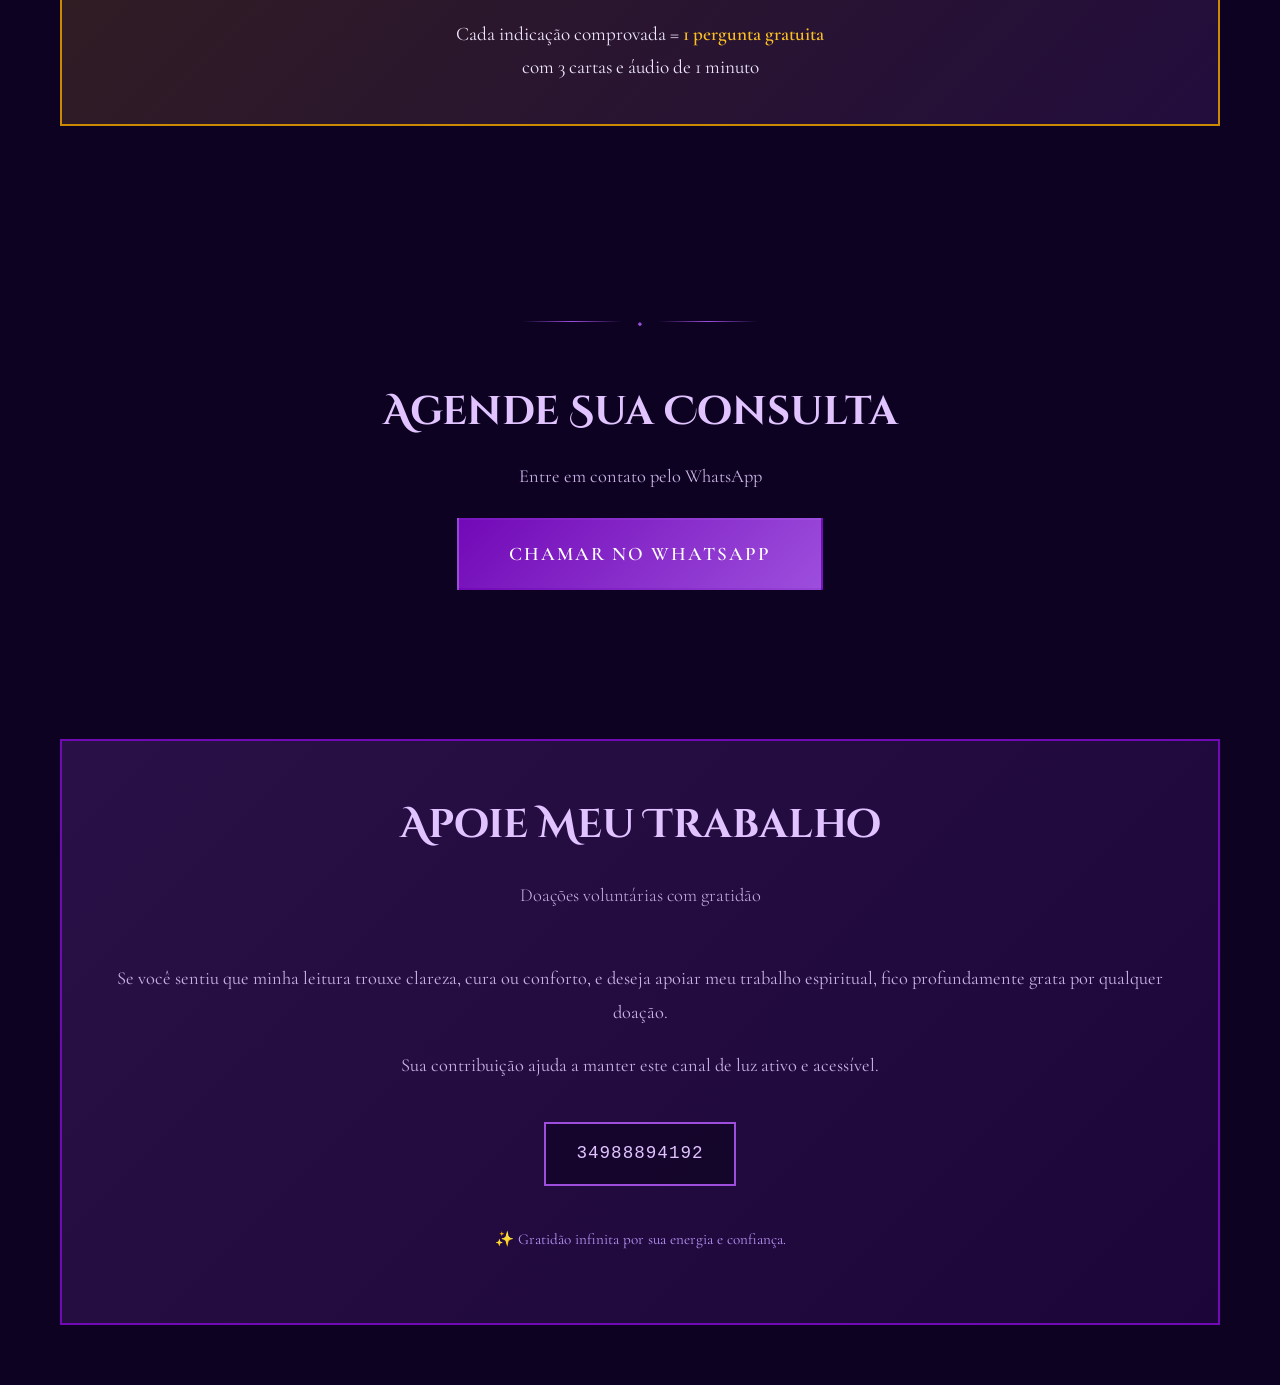
==== commit eb987274: "Delete feedback section styles and scripts Removed feedback section styles and related JavaScript fu" ====
--- a/index.html
+++ b/index.html
@@ -629,46 +629,6 @@
             font-size: 1.1em;
             letter-spacing: 1px;
         }
-        .feedback-section {
-            margin: 60px 0;
-        }
-        .view-feedbacks-btn {
-            background: rgba(90, 24, 154, 0.2);
-            border: 2px solid #5a189a;
-            color: #e0c3ff;
-            padding: 12px 30px;
-            font-size: 0.95em;
-            font-weight: 600;
-            letter-spacing: 1px;
-            cursor: pointer;
-            transition: all 0.3s;
-            margin: 20px auto;
-            display: block;
-        }
-        .view-feedbacks-btn:hover {
-            border-color: #9d4edd;
-            background: rgba(157, 78, 221, 0.2);
-            transform: translateY(-2px);
-        }
-        .feedback-form-container {
-            background: linear-gradient(145deg, rgba(90, 24, 154, 0.15), rgba(13, 2, 33, 0.3));
-            border: 2px solid #5a189a;
-            padding: 30px;
-            margin-bottom: 30px;
-            max-width: 600px;
-            margin-left: auto;
-            margin-right: auto;
-        }
-        .feedback-form-container h3 {
-            font-size: 1.3em;
-        }
-        .feedback-form {
-            display: flex;
-            flex-direction: column;
-            gap: 20px;
-            max-width: 600px;
-            margin: 0 auto;
-        }
         .form-group {
             display: flex;
             flex-direction: column;
@@ -739,96 +699,7 @@
         .submit-btn:active {
             transform: translateY(-1px);
         }
-        .feedbacks-container {
-            display: grid;
-            grid-template-columns: repeat(auto-fit, minmax(300px, 1fr));
-            gap: 25px;
-            margin-top: 30px;
-        }
-        .feedback-card {
-            background: linear-gradient(145deg, rgba(90, 24, 154, 0.15), rgba(13, 2, 33, 0.4));
-            border: 2px solid #5a189a;
-            padding: 25px;
-            transition: all 0.3s;
-            position: relative;
-            overflow: hidden;
-        }
-        .delete-feedback-btn {
-            position: absolute;
-            top: 10px;
-            right: 10px;
-            background: rgba(185, 28, 28, 0.3);
-            border: 1px solid rgba(185, 28, 28, 0.5);
-            color: #fca5a5;
-            padding: 5px 10px;
-            font-size: 0.85em;
-            cursor: pointer;
-            opacity: 0;
-            transition: all 0.3s;
-            z-index: 2;
-        }
-        .feedback-card:hover .delete-feedback-btn {
-            opacity: 1;
-        }
-        .delete-feedback-btn:hover {
-            background: rgba(185, 28, 28, 0.5);
-            border-color: rgba(185, 28, 28, 0.8);
-            transform: scale(1.05);
-        }
-        .feedback-toggle-section {
-            text-align: center;
-            margin: 30px 0;
-        }
-        .feedback-card::before {
-            content: '"';
-            position: absolute;
-            top: 10px;
-            left: 15px;
-            font-size: 4em;
-            color: rgba(157, 78, 221, 0.2);
-                    font-family: 'Cinzel Decorative', serif;
-        }
-        .feedback-card:hover {
-            border-color: #9d4edd;
-            transform: translateY(-5px);
-            box-shadow: 0 10px 30px rgba(157, 78, 221, 0.3);
-        }
-        .feedback-header {
-            display: flex;
-            justify-content: space-between;
-            align-items: center;
-            margin-bottom: 15px;
-            position: relative;
-            z-index: 1;
-        }
-        .feedback-name {
-            color: #e0c3ff;
-            font-weight: 600;
-            font-size: 1.1em;
-        }
-        .feedback-stars {
-            color: #fbbf24;
-            font-size: 1.2em;
-        }
-        .feedback-text {
-            color: #c9b3e6;
-            line-height: 1.7;
-            position: relative;
-            z-index: 1;
-        }
-        .feedback-date {
-            color: #7c3aed;
-            font-size: 0.85em;
-            margin-top: 15px;
-            text-align: right;
-        }
         @media (max-width: 768px) {
-            .feedback-form-container {
-                padding: 25px;
-            }
-            .feedbacks-container {
-                grid-template-columns: 1fr;
-            }
             .social-links {
                 flex-direction: column;
                 align-items: center;
@@ -1253,48 +1124,6 @@
                 setTimeout(() => ripple.remove(), 800);
             });
         });
-        // Sistema de avaliação por estrelas
-        let selectedRating = 0;
-        const stars = document.querySelectorAll('.star-rating');
-        stars.forEach(star => {
-            star.addEventListener('click', function() {
-                selectedRating = parseInt(this.getAttribute('data-rating'));
-                updateStars();
-            });
-            star.addEventListener('mouseenter', function() {
-                const rating = parseInt(this.getAttribute('data-rating'));
-                stars.forEach((s, index) => {
-                    if (index < rating) {
-                        s.classList.add('active');
-                    } else {
-                        s.classList.remove('active');
-                    }
-                });
-            });
-        });
-        document.getElementById('ratingContainer').addEventListener('mouseleave', updateStars);
-        function updateStars() {
-            stars.forEach((s, index) => {
-                if (index < selectedRating) {
-                    s.classList.add('active');
-                } else {
-                    s.classList.remove('active');
-                }
-            });
-        }
-        // Toggle para mostrar/ocultar feedbacks
-        document.getElementById('toggleFeedbacksBtn').addEventListener('click', function() {
-            const container = document.getElementById('feedbacksContainer');
-            const isVisible = container.classList.contains('visible');
-            if (isVisible) {
-                container.classList.remove('visible');
-                this.textContent = 'Ver Depoimentos';
-            } else {
-                container.classList.add('visible');
-                this.textContent = 'Ocultar Depoimentos';
-                loadFeedbacks();
-            }
-        });
         // Mobile menu toggle
         const navToggle = document.getElementById('navToggle');
         const navMenu = document.getElementById('navMenu');
